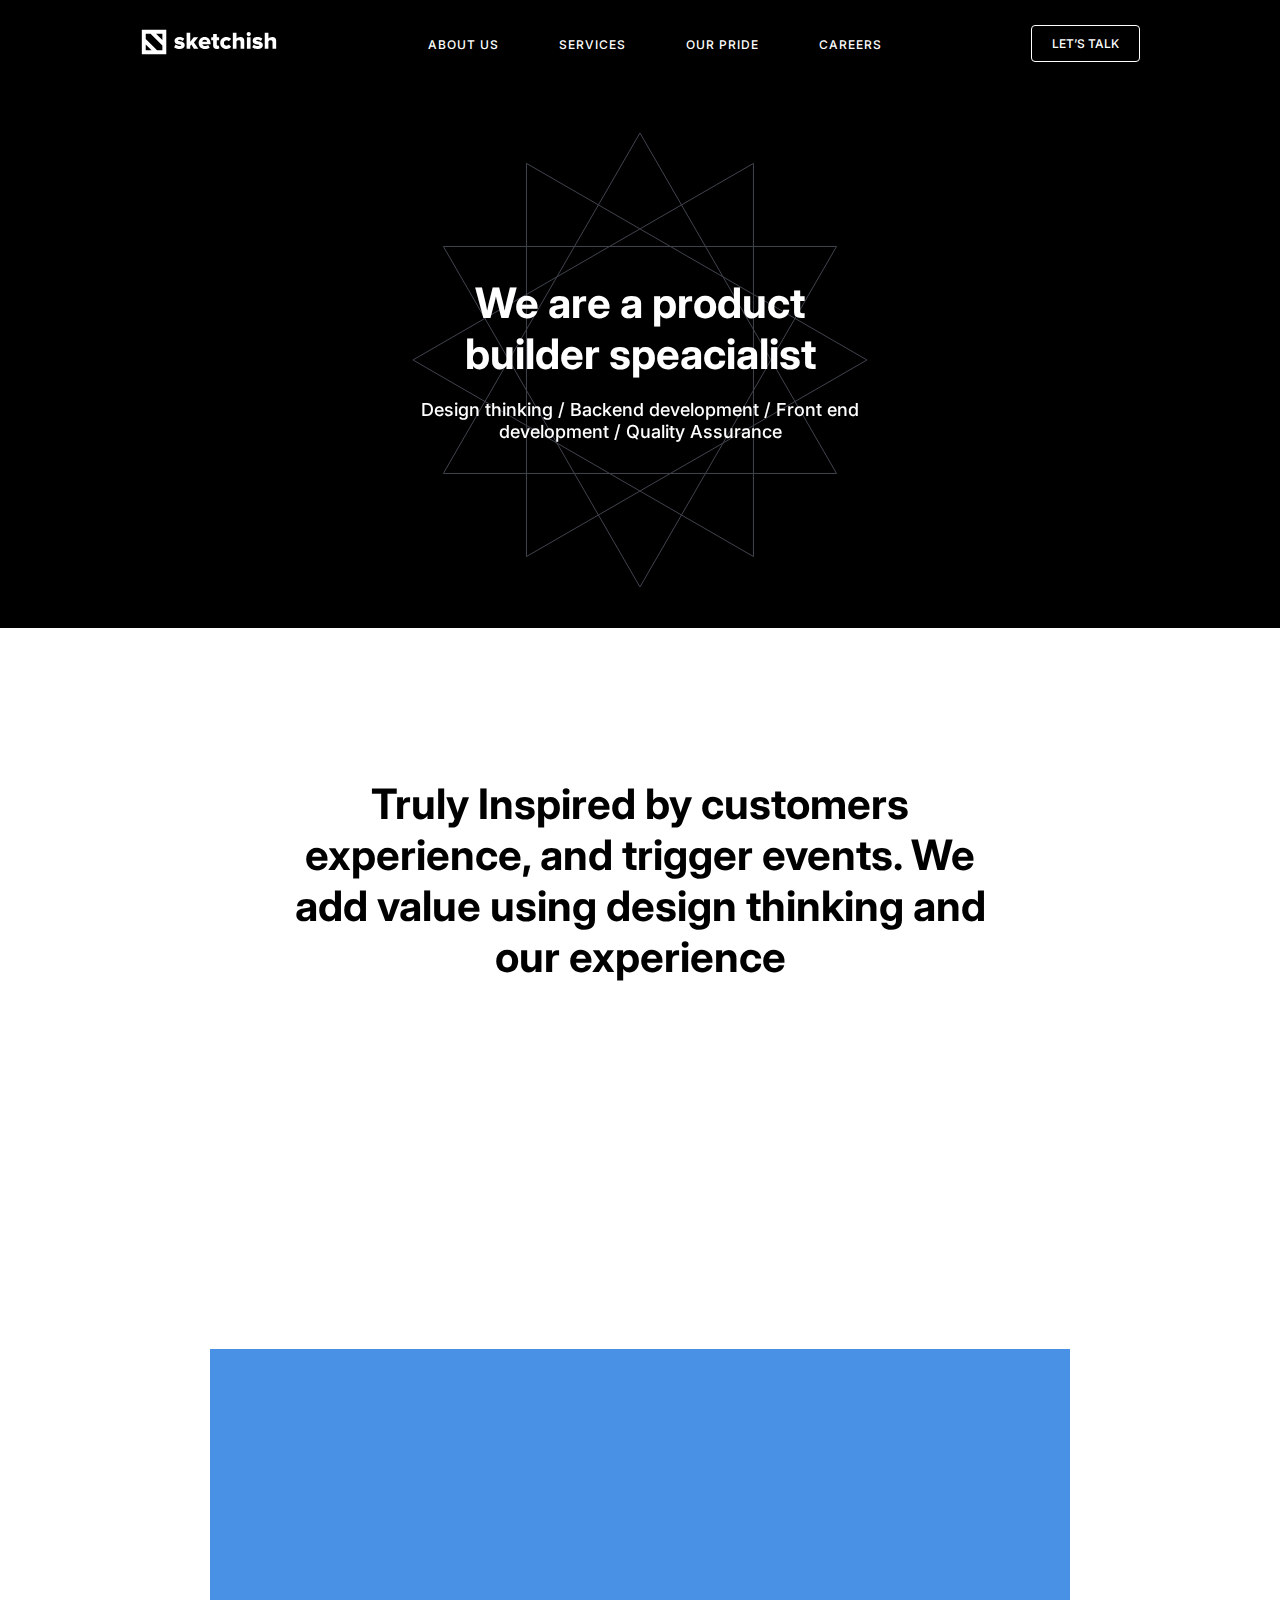
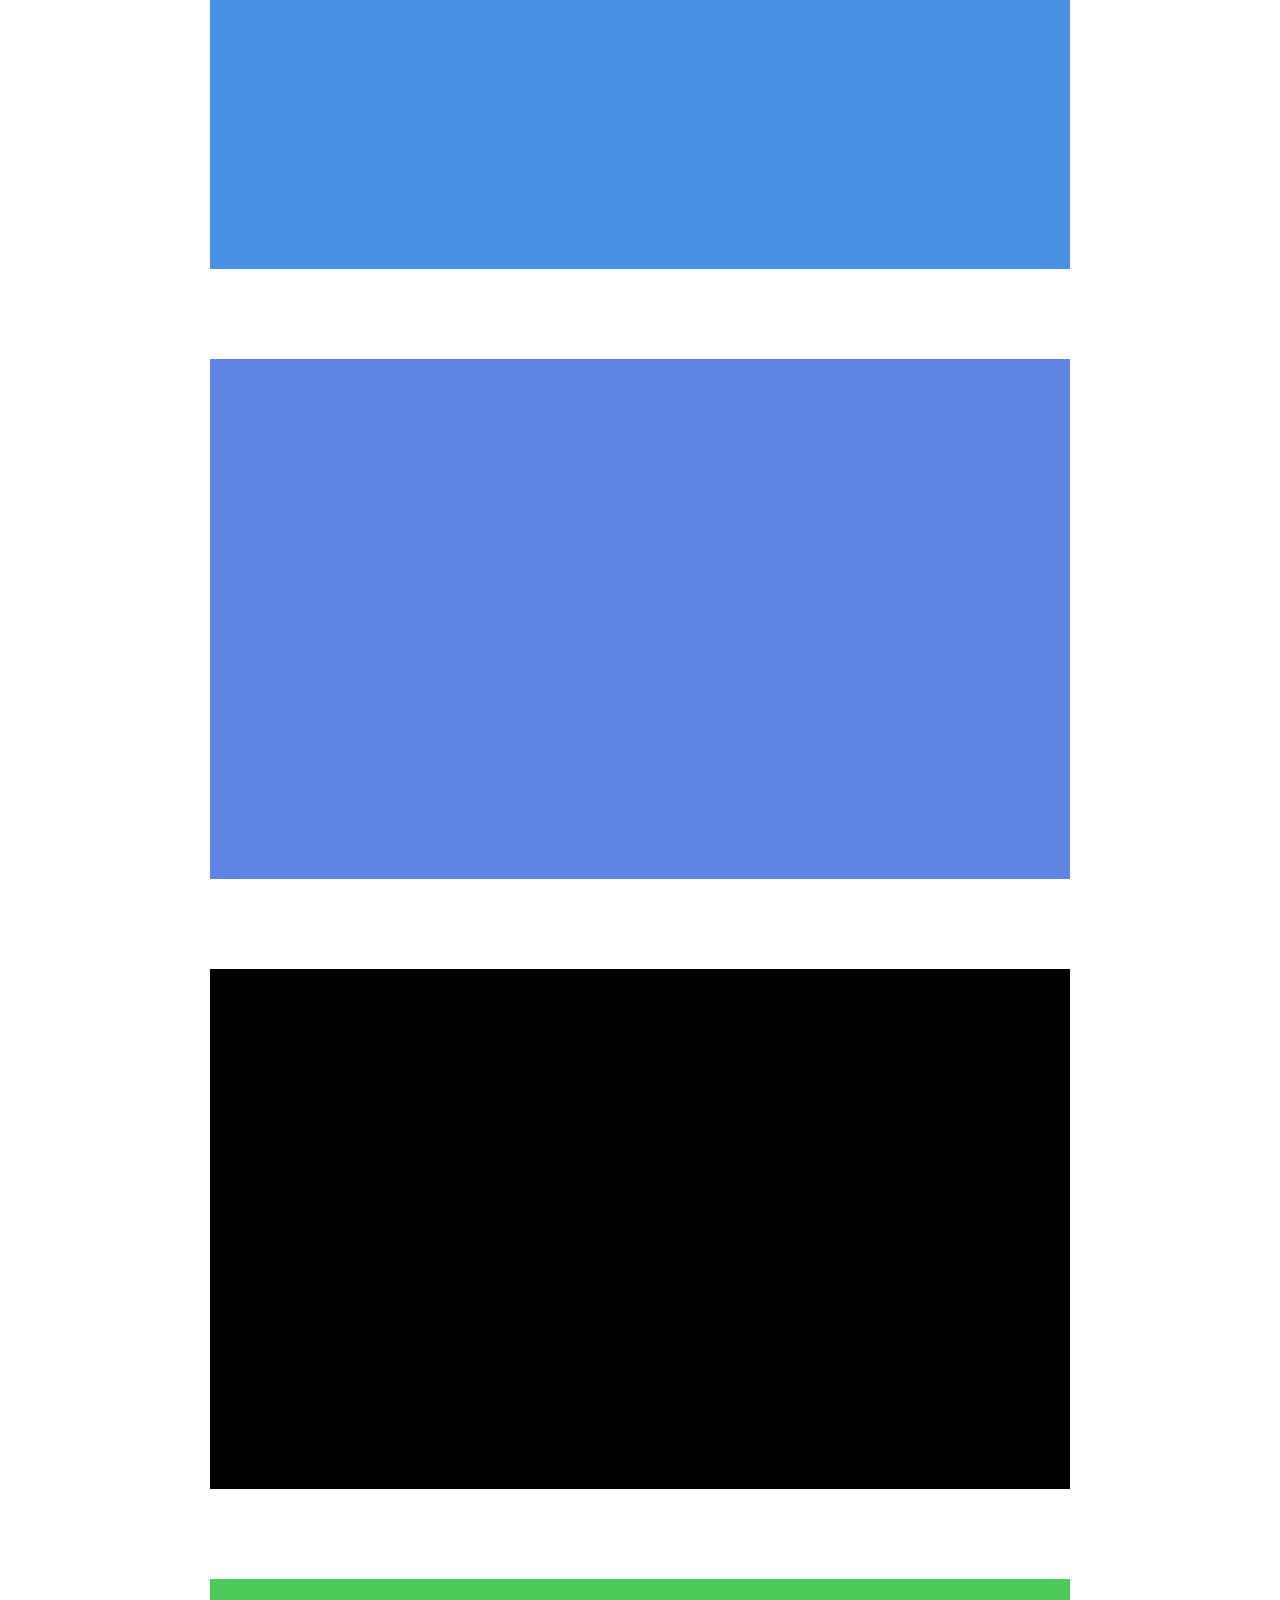
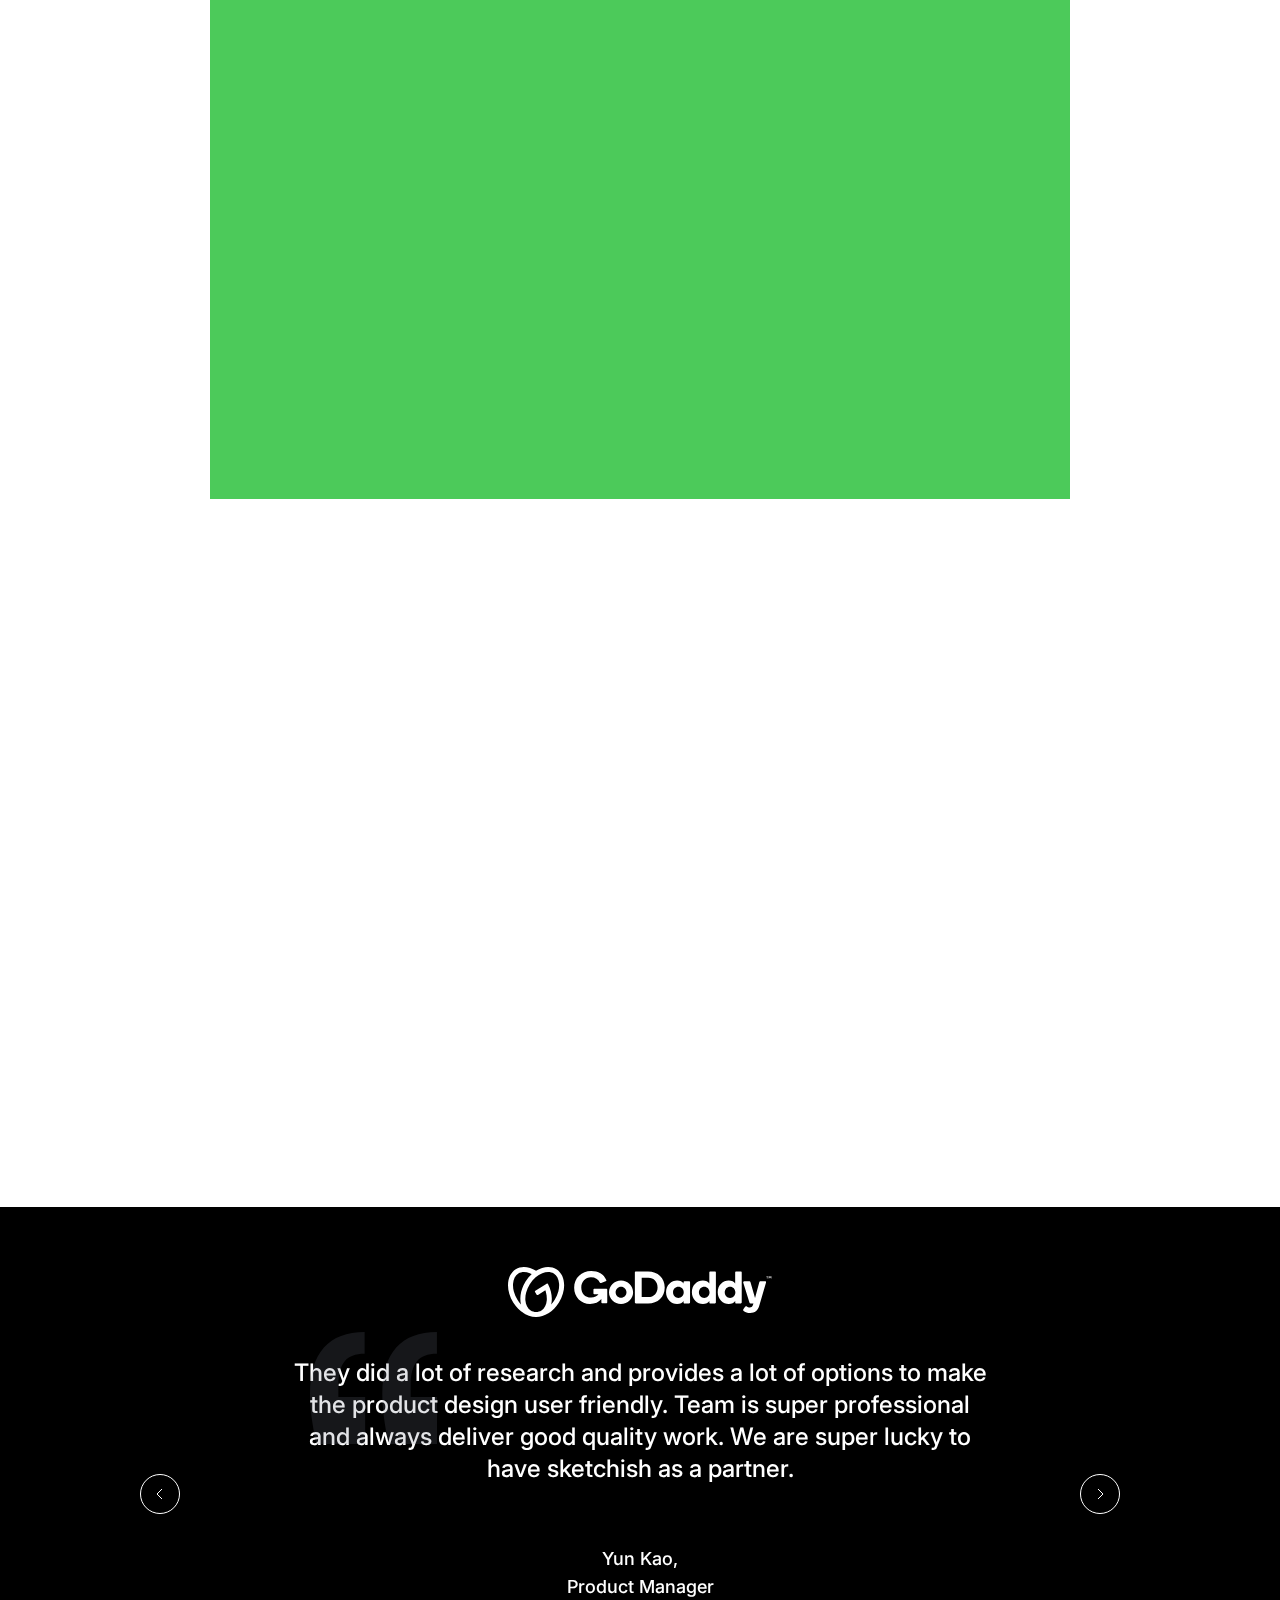
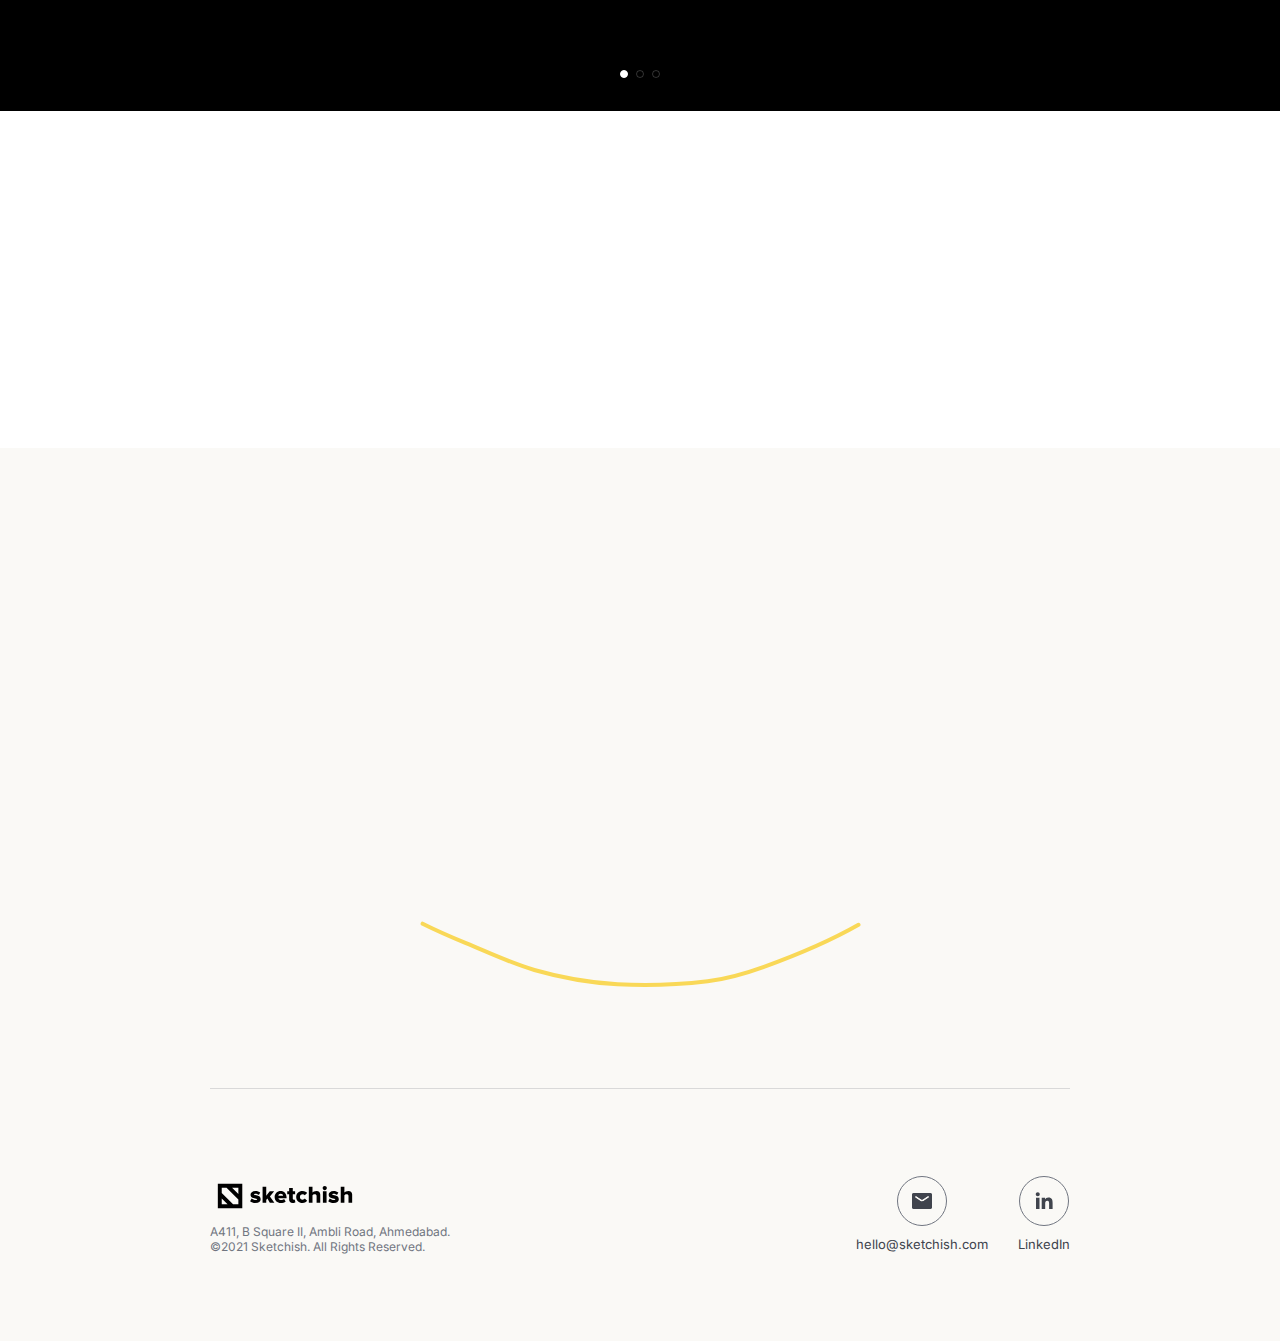
==== index.html @ ce6176f2 "fix" ====
<!DOCTYPE html>
<html lang="en">

<head>
  <meta charset="UTF-8">
  <meta name="viewport" content="width=device-width, initial-scale=1.0">
  <meta http-equiv="X-UA-Compatible" content="ie=edge">
  <title>sketchish</title>
  <link rel="stylesheet" href="css/style.min.css">
  <link rel="stylesheet" href="./css/normalize.css">
  <link rel="preconnect" href="https://fonts.gstatic.com">
  <link href="https://fonts.googleapis.com/css2?family=Inter:wght@400;500;700&display=swap" rel="stylesheet">
  <link rel="stylesheet" href="https://unpkg.com/swiper/swiper-bundle.min.css" />
  <link href="https://unpkg.com/aos@2.3.1/dist/aos.css" rel="stylesheet">
  <!-- Global site tag (gtag.js) - Google Analytics -->
  <script async src="https://www.googletagmanager.com/gtag/js?id=G-Q2ETCF9HVJ"></script>
  <script>
  window.dataLayer = window.dataLayer || [];
  function gtag(){dataLayer.push(arguments);}
  gtag('js', new Date());

  gtag('config', 'G-Q2ETCF9HVJ');
  </script>
</head>

<body class="body__main">
  <header>
    <!-------------------------------------------  Navbar ------------------------------------------->
    <nav >
      <div class="container">
        <div class="navbar">
          <div class="logo"> <a href="./index.html"> <img src="./img/LOGO.svg" alt="logo"> </a> </div>
          <div class="menu">
            <ul class="menu__list">
              <li class="menu__list-item"><a href="./about.html">About us</a></li>
              <li class="menu__list-item"><a href="./services.html">services</a></li>
              <li class="menu__list-item"><a href="./pride.html">our pride</a></li>
              <li class="menu__list-item"><a href="./careers.html">careers</a></li>
            </ul>
          </div>
          <a href="./contacts.html" class="nav__btn">let’s talk</a>
        <div class="burger">
          <span></span>
        </div>
      </div>
      </div>
    </nav>
    <!------------------------------------------- Navbar End ---------------------------------------->

    <div class="header">
      <h1 class="title" data-aos="fade-up" data-aos-duration="700">We are a product builder speacialist</h1>
      <h2 class="subtitle" data-aos="fade-up" data-aos-duration="1000">Design thinking / Backend development / Front end development / Quality Assurance</h2>
    </div>
  </header>

  <main>
    <section class="section__text">
      <div class="container">
        <div class="section__text-item">
          <h3 class="text__title" data-aos="zoom-out-up" data-aos-duration="500">Truly Inspired by customers experience, and trigger events.
            We add value using design thinking and our experience</h3>
        </div>
      </div>
    </section>

    <section class="section__projects">
      <div class="container__small">
        <h3 class="section__title project__title" data-aos="zoom-out-up">We deliver <span>Projects</span> Products </h3>
        <div class="projects">
          <div class="project__item project__item-1">
            <div class="project__subtitle" data-aos="fade-up" data-aos-duration="500">Accord</div>
            <div class="project__text" data-aos="fade-up" data-aos-duration="700">Customer collaborative platform that helps sales people to increase win-rates and deals.</div>
            <div class="project__img" data-aos="fade-up" data-aos-duration="1500"><img src="./img/proj1.png" alt="proj"></div>
          </div>

          <div class="project__item project__item-2">
            <div class="project__subtitle" data-aos="fade-up" data-aos-duration="500">Automate.io</div>
            <div class="project__text" data-aos="fade-up" data-aos-duration="700">Integrate your cloud applications. Automate marketing, sales and business processes.</div>
            <div class="project__img" data-aos="fade-up" data-aos-duration="1500"><img src="./img/proj2.png" alt="proj"></div>
          </div>

          <div class="project__item project__item-3">
            <div class="project__subtitle" data-aos="fade-up" data-aos-duration="500">Arrow</div>
            <div class="project__text" data-aos="fade-up" data-aos-duration="700">Customer collaborative platform that helps sales people to increase win-rates and deals.</div>
            <div class="project__img" data-aos="fade-up" data-aos-duration="1500"><img src="./img/proj3.png" alt="proj"></div>
          </div>

          <div class="project__item project__item-4">
            <div class="project__subtitle" data-aos="fade-up" data-aos-duration="500">GoDaddy Spark</div>
            <div class="project__text" data-aos="fade-up" data-aos-duration="700">Spark was designed to help SMB’s to generate the leads, manange inventory, and buyer-seller connect.</div>
            <div class="project__img" data-aos="fade-up" data-aos-duration="1500"><img src="./img/proj4.png" alt="proj"></div>
          </div>
        </div>
      </div>
    </section>

    <section class="section__technologies">
      <div class="container__small">
        <h3 class="section__title technologies__title"  data-aos="fade-up" data-aos-duration="700">Technologies </h3>

        <div class="technologies__tabs">
          <div class="technologies__tabs-header"  data-aos="fade-up" data-aos-duration="1000">
            <div class="tab__head-item active">Cloud</div>
            <div class="tab__head-item">databases</div>
            <div class="tab__head-item">backend</div>
            <div class="tab__head-item">Frontend</div>
            <div class="tab__head-item">design</div>
          </div>
          <div class="technologies__tabs-content"  data-aos="fade-up" data-aos-duration="1200">
            <div class="tab__content-item tab1">
              <div class="tab__img tooltip" id="cloud1">
                <img src="./img/tab1.svg" alt="tab">
                <span class="tooltiptext">Google Cloud Platform</span>
              </div>
              <div class="tab__img tooltip" id="cloud2">
                <img src="./img/tab2.svg" alt="tab">
                <span class="tooltiptext">AWS</span>
              </div>
              <div class="tab__img tooltip" id="cloud3"><img src="./img/tab3.svg" alt="tab">
                <span class="tooltiptext">Azure</span></div>
              <div class="tab__img tooltip" id="cloud4"><img src="./img/tab4.svg" alt="tab">
              <span class="tooltiptext">Digital Ocean</span></div>
              <div class="tab__img tooltip" id="cloud5"><img src="./img/tab5.svg" alt="tab">
              <span class="tooltiptext">Docker</span></div>
            </div>

            <div class="tab__content-item tab2">
              <div class="tab__img tooltip" id="db1"><img src="./img/db1.svg" alt="tab">
              <span class="tooltiptext">MySQL</span></div>
              <div class="tab__img tooltip" id="db2"><img src="./img/db2.svg" alt="tab">
              <span class="tooltiptext">SQL Server</span></div>
              <div class="tab__img tooltip" id="db3"><img src="./img/db3.svg" alt="tab">
              <span class="tooltiptext">PostgreSQL</span></div>
              <div class="tab__img tooltip" id="db4"><img src="./img/db4.svg" alt="tab">
              <span class="tooltiptext">Oracle</span></div>
              <div class="tab__img tooltip" id="db5"><img src="./img/db5.svg" alt="tab">
              <span class="tooltiptext">Google Firebase</span></div>
              <div class="tab__img tooltip" id="db6"><img src="./img/db6.svg" alt="tab">
              <span class="tooltiptext">MongoDB</span></div>
              <div class="tab__img tooltip" id="db7"><img src="./img/db7.svg" alt="tab">
              <span class="tooltiptext">Redis</span></div>
              <div class="tab__img tooltip" id="db8"><img src="./img/db8.svg" alt="tab">
              <span class="tooltiptext">ElasticSearch</span></div>
              <div class="tab__img tooltip" id="db9"><img src="./img/db9.svg" alt="tab">
              <span class="tooltiptext">Cassandra</span></div>
              <div class="tab__img tooltip" id="db10"><img src="./img/db10.svg" alt="tab">
              <span class="tooltiptext">Couchbase</span></div>
            </div>

            <div class="tab__content-item tab3">
              <div class="tab__img tooltip"><img src="./img/back1.svg" alt="tab">
              <span class="tooltiptext">NodeJS</span></div>
              <div class="tab__img tooltip"><img src="./img/back2.svg" alt="tab">
              <span class="tooltiptext">.NetCore</span></div>
              <div class="tab__img tooltip"><img src="./img/back3.svg" alt="tab">
              <span class="tooltiptext">Python</span></div>
              <div class="tab__img tooltip"><img src="./img/back4.svg" alt="tab">
              <span class="tooltiptext">Java</span></div>
              <div class="tab__img tooltip"><img src="./img/back5.svg" alt="tab">
              <span class="tooltiptext">Microsoft.NET</span></div>
              <div class="tab__img tooltip"><img src="./img/back6.svg" alt="tab">
              <span class="tooltiptext">PHP</span></div>
            </div>

            <div class="tab__content-item tab4">
              <div class="tab__img tooltip"><img src="./img/front1.svg" alt="tab">
              <span class="tooltiptext">AngularJS</span></div>
              <div class="tab__img tooltip"><img src="./img/front2.svg" alt="tab">
              <span class="tooltiptext">ReactJS</span></div>
              <div class="tab__img tooltip"><img src="./img/front3.svg" alt="tab">
              <span class="tooltiptext">React Native</span></div>
              <div class="tab__img tooltip"><img src="./img/front4.svg" alt="tab">
              <span class="tooltiptext">Type Script</span></div>
              <div class="tab__img tooltip"><img src="./img/front5.svg" alt="tab">
              <span class="tooltiptext">Java Script</span></div>
              <div class="tab__img tooltip"><img src="./img/front6.svg" alt="tab">
              <span class="tooltiptext">Swift</span></div>
              <div class="tab__img tooltip"><img src="./img/front7.svg" alt="tab">
              <span class="tooltiptext">Kotlin</span></div>
            </div>

            <div class="tab__content-item">
              <div class="tab__img tooltip"><img src="./img/design1.svg" alt="tab">
              <span class="tooltiptext">Figma</span></div>
              <div class="tab__img tooltip"><img src="./img/design2.svg" alt="tab">
              <span class="tooltiptext">Adobe Creative Cloud</span></div>
              <div class="tab__img tooltip"><img src="./img/design3.svg" alt="tab">
              <span class="tooltiptext">Sketch</span></div>
              <div class="tab__img tooltip"><img src="./img/design4.svg" alt="tab">
              <span class="tooltiptext">Balsamiq</span></div>
              <div class="tab__img tooltip"><img src="./img/design5.svg" alt="tab">
              <span class="tooltiptext">Miro</span></div>
            </div>
          </div>
        </div>
      </div>
    </section>

    <section class="section__reviews">
      <div class="container">
        <!-- Slider main container -->
        <div class="review__container swiper-container">
          <img class="slider__arrow prev__arrow" src="./img/prev__arrow.svg" alt="arrow">
          <img class="slider__arrow next__arrow" src="./img/next__arrow.svg" alt="arrow">
          <!-- Additional required wrapper -->
          <div class="review__wrapper swiper-wrapper">
            <!-- Slides -->
            <div class="review__slide swiper-slide">
              <div class="review__logo"><img src="./img/rev3.svg" alt="logo"></div>
              <div class="review__text">They did a lot of research and provides a lot of options to make the product design user friendly. Team is super professional and always deliver good quality work. We are super lucky to have sketchish as a partner.</div>
              <div class="review__author">Yun Kao, <br>
                Product Manager</div>
            </div>
            <div class="review__slide swiper-slide">
              <div class="review__logo"><img src="./img/rev.svg" alt="logo"></div>
              <div class="review__text">If you're looking for an incredibly talented team who happens to be thoughtful, responsive, and an all-around nice guys, then you've found one."</div>
              <div class="review__author">Ryan King, <br>
                Found & CRO</div>
            </div>

            <div class="review__slide swiper-slide">
              <div class="review__logo"><img src="./img/review__logo.svg" alt="logo"></div>
              <div class="review__text">This is an elite and talented group of people that have the rare combination of engineering and design skills. They really try to understand the end user solution and are great collaborative partners.</div>
              <div class="review__author">Logan Murphy, <br>

Co-Founder / COO</div>
            </div>

          </div>
          <!-- If we need pagination -->
          <div class="swiper-pagination"></div>

        </div>
      </div>
    </section>


    <section class="section__brands">
      <div class="container__small">
        <div class="brands">
          <div class="brands__item" data-aos="zoom-in" data-aos-duration="100"><img src="./img/brands1.svg" alt="img"></div>
          <div class="brands__item" data-aos="zoom-in" data-aos-duration="200"><img src="./img/brands2.svg" alt="img"></div>
          <div class="brands__item" data-aos="zoom-in" data-aos-duration="300"><img src="./img/brands3.svg" alt="img"></div>
          <div class="brands__item" data-aos="zoom-in" data-aos-duration="400"><img src="./img/brands4.svg" alt="img"></div>
          <div class="brands__item" data-aos="zoom-in" data-aos-duration="500"><img src="./img/brands5.svg" alt="img"></div>
          <div class="brands__item" data-aos="zoom-in" data-aos-duration="600"><img src="./img/brands6.svg" alt="img"></div>
          <div class="brands__item" data-aos="zoom-in" data-aos-duration="700"><img src="./img/brands7.svg" alt="img"></div>
          <div class="brands__item" data-aos="zoom-in" data-aos-duration="800"><img src="./img/brands8.svg" alt="img"></div>
        </div>
        
      </div>
    </section>


    <section class="section__info">
      <div class="container__small">
        <h3 class="section__title " data-aos="fade-up" data-aos-duration="500">We do work with early stage startups and market leading businesses to build the product, to stay relevant and to improve their product. </h3>
        <div class="info__text" data-aos="fade-up" data-aos-duration="1000">Talk to us and discover how we can help you to overcome your
          product design and development challenges.</div>
        <div class="info__img"><img src="./img/info__line.svg" alt="line"></div>
      </div>
    </section>
  </main>



  <footer>
    <div class="container__small">
      <div class="footer">
        <div class="footer__item">
          <a href="./index.html" class="footer__logo"><img src="./img/footer__logo.svg" alt="logo"></a>
          <div class="footer__text">A411, B Square II, Ambli Road, Ahmedabad.
            ©2021 Sketchish. All Rights Reserved.</div>
        </div>

        <div class="footer__item">
          <div class="footer__social">
            <a href="mailto:hello@sketchish.com" target="_blank" class="footer__social-item">
              <img src="./img/social1.svg" alt="social">
              hello@sketchish.com
            </a>
            <a href="https://www.linkedin.com/company/sketchish/" class="footer__social-item" target="_blank">
              <img src="./img/social2.svg" alt="social">
              LinkedIn
            </a>
          </div>
        </div>
      </div>
    </div>
  </footer>






   




  <script src="https://unpkg.com/swiper/swiper-bundle.min.js"></script>
  <script src="https://unpkg.com/aos@2.3.1/dist/aos.js"></script>
  <script src="./js/scripts.min.js"></script>
</body>
</html>
---- css/style.min.css ----
.fixed__nav{background:black;position:fixed;left:0;right:0;z-index:111}nav{overflow:hidden !important}nav .navbar{display:flex;width:100%;justify-content:space-between;padding:25px 0;align-items:center;overflow:hidden !important}nav .navbar .menu{display:block}nav .navbar .logo{z-index:1}nav .navbar .menu__list{display:flex;z-index:1}nav .navbar .menu__list-item{position:relative}nav .navbar .menu__list-item:hover a{transition:cubic-bezier(0.785, 0.135, 0.15, 0.86) 0.3s all;color:#F9D857}nav .navbar .menu__list-item:hover::after{opacity:1;width:50px;transition:cubic-bezier(0.785, 0.135, 0.15, 0.86) 0.3s all;background:#F9D857}nav .navbar .menu__list-item::after{position:absolute;content:'';bottom:-7px;left:25px;right:0;height:1px;background:white;width:0px}nav .navbar .menu__list-item a{font-style:normal;font-weight:500;font-size:12px;line-height:15px;text-align:center;letter-spacing:1px;text-transform:uppercase;color:#FFFFFF;margin:0px 30px}nav .navbar .menu__list-item:last-child{margin-right:0}nav .navbar .nav__btn{font-style:normal;font-weight:500;font-size:12px;line-height:15px;text-transform:uppercase;padding:10px 20px;color:#FFFFFF;border:0.5px solid #FFFFFF;box-sizing:border-box;border-radius:4px}nav .navbar .nav__btn:hover{background-color:#FFFFFF;transition:cubic-bezier(0.785, 0.135, 0.15, 0.86) 0.3s all;color:black;cursor:pointer}.burger{display:none;cursor:pointer}.menu__list.active{position:fixed;display:flex;flex-direction:column;left:0;right:0;bottom:0;top:0;background:black;z-index:1011;margin:0;padding:0;justify-content:center;align-items:center}@media screen and (max-width: 992px){.burger{display:block;position:relative;height:20px;width:30px;z-index:10222;cursor:pointer}.burger.active-burger:before{background:white;transform:rotate(45deg);transition:cubic-bezier(0.785, 0.135, 0.15, 0.86) 0.3s all;top:8px}.burger.active-burger:after{background:white;transform:rotate(-45deg);bottom:10px;transition:cubic-bezier(0.785, 0.135, 0.15, 0.86) 0.3s all}.burger.active-burger span{transform:scale(0)}.burger:before,.burger:after{content:'';position:absolute;height:2px;width:100%;background:white;transition:cubic-bezier(0.785, 0.135, 0.15, 0.86) 0.3s all}.burger:before{top:0}.burger::after{bottom:0}.burger span{position:absolute;top:9px;right:0;width:100%;background:white;height:2px;transform:scale(1);transition:cubic-bezier(0.785, 0.135, 0.15, 0.86) 0.3s all}.menu__list{position:absolute;top:-100%}.menu__list-item{margin-right:0;margin:25px 0}.menu__list-item a{font-size:32px !important;color:black}}.app .wrapp{max-width:500px;width:100%;margin:0 auto;margin-top:150px}.select{width:100%;position:relative;z-index:10}.select__backdrop{position:fixed;left:0;top:0;right:0;bottom:0;background:transparent;z-index:-1;display:none}.select.open .select__dropdown{display:block}.select.open .select__input{border-bottom:none}.select.open .select__backdrop{display:block}.select__input{border:1px solid #ccc;height:34px;border-radius:5px;display:flex;align-items:center;padding:0 15px;cursor:pointer;display:flex;justify-content:space-between;font-style:normal;font-weight:normal;font-size:12px;line-height:15px;display:flex;align-items:center;margin-bottom:20px;color:#707580}.select__input .select__arrow{pointer-events:none;width:7px}.select__input .select__arrow.open{transform:rotate(180deg)}.select__input span{pointer-events:none}.select__dropdown{display:none;position:absolute;border:1px solid #ccc;border-radius:5px;top:34px;left:0;right:0;max-height:200px;overflow-y:auto;box-shadow:2px 3px 5px rgba(0,0,0,0.3)}.select__dropdown .select__list{z-index:1111 !important}.select__dropdown .select__list .select__item{z-index:1111 !important;padding:10px;border-bottom:1px solid #ccc;font-style:normal;font-weight:normal;font-size:12px;line-height:15px;display:flex;align-items:center;color:#707580;background:white;cursor:pointer}.select__dropdown .select__list .select__item.selected{background-color:#F9D857;color:black}.select__dropdown .select__list .select__item:hover{background-color:#eee;transition:.15 background-color ease-in}.pride__body .pride__project-item--3{margin-top:150px !important}.pride__body .project__item-5{background:#EE5C48}.pride__body .project__item-6{background:#FD9131;margin-top:125px !important}@media screen and (max-width: 768px){.pride__body .project__item-6{margin-top:40px !important}}.pride__body .project__item-7{background:#0CA4AE}.pride__body .project__item-8{background:#09B1D8}.pride__body .project__item-9{background:#2881E4;margin-top:125px !important}@media screen and (max-width: 768px){.pride__body .project__item-9{margin-top:40px !important}}.pride__body .project__item-10{background:#28BEAA}.pride__body .project__item-11{background:#28214D}.pride__body .project__item-12{background:#394F70;margin-top:125px !important}@media screen and (max-width: 768px){.pride__body .project__item-12{margin-top:40px !important}}.careers__body .careers__header{background:url("../img/careers__bg.svg") center no-repeat}@media screen and (max-width: 500px){.careers__body .careers__header{background-size:90%}}.careers__body .careers__header .careers__title{max-width:510px}.careers__body .section__careers{padding-bottom:65px}.careers__body .section__careers .careers__title{padding:75px 0}.careers__body .section__careers .careers{display:flex;justify-content:space-between}@media screen and (max-width: 992px){.careers__body .section__careers .careers{flex-direction:column;justify-content:start}}.careers__body .section__careers .careers__item{max-width:400px}@media screen and (max-width: 992px){.careers__body .section__careers .careers__item{max-width:100%}}.careers__body .section__careers .careers__item .carrers__block{margin-bottom:45px}.careers__body .section__careers .careers__item .carrers__block .careers__subtitle{font-style:normal;font-weight:bold;font-size:22px;line-height:27px;color:#000000}.careers__body .section__careers .careers__item .carrers__block .careers__text{font-style:normal;font-weight:500;font-size:16px;line-height:24px;margin-top:10px;color:#40444D}.careers__body .section__careers .careers__info{font-style:normal;font-weight:bold;font-size:16px;line-height:24px;color:#000000;margin-top:16px}.careers__body .section__careers .careers__btn{font-style:normal;font-weight:bold;font-size:12px;line-height:15px;text-transform:uppercase;color:#000000;padding:10px 20px;background:#F9D857;border-radius:4px;margin:0 auto;margin-top:60px;display:flex;width:128px}.careers__body .section__careers .careers__btn:hover{background-color:#ffcc00;transition:cubic-bezier(0.785, 0.135, 0.15, 0.86) 0.3s all;color:black;cursor:pointer}.careers__body .careers__footer{border:none}.services__body .services__header{background:url("../img/careers__bg.svg") center no-repeat}@media screen and (max-width: 500px){.services__body .services__header{background-size:90%}}.services__body .section__text .section__text-item{display:flex;flex-direction:column}@media screen and (max-width: 768px){.services__body .section__text .section__text-item{max-width:100%;font-size:36px;line-height:40px}}.services__body .section__text .section__text-item .text__subtitle{font-style:normal;font-weight:500;font-size:16px;line-height:24px;text-align:center;margin-top:30px;color:#40444D;max-width:680px}.services__body .section__journey{background:#F7F8FA;padding-bottom:65px}.services__body .section__journey .journey__title{padding:75px 0;text-align:center;font-style:normal;font-weight:bold;font-size:42px;line-height:51px;color:#000000}@media screen and (max-width: 768px){.services__body .section__journey .journey__title{max-width:100%;font-size:36px;line-height:40px}}.services__body .section__journey .journey{display:flex;justify-content:space-between}@media screen and (max-width: 992px){.services__body .section__journey .journey{flex-direction:column;justify-content:flex-start}}.services__body .section__journey .journey__item{max-width:400px}@media screen and (max-width: 992px){.services__body .section__journey .journey__item{max-width:100%;margin-bottom:25px}}.services__body .section__journey .journey__item-title{font-style:normal;font-weight:bold;font-size:22px;line-height:27px;color:#000000}.services__body .section__journey .journey__item-text{font-style:normal;font-weight:500;font-size:16px;line-height:24px;margin-top:10px;color:#40444D}.services__body .section__journey .journey__info{margin:0 auto;margin-top:100px;font-style:normal;font-weight:bold;font-size:22px;line-height:24px;text-align:center;max-width:480px;color:#000000}.services__body .section__journey .journey__btn{font-style:normal;font-weight:bold;font-size:12px;line-height:15px;text-transform:uppercase;color:#000000;background:#F9D857;border-radius:4px;width:107px;display:flex;justify-content:center;align-items:center;height:35px;margin:0 auto;margin-top:20px}.services__body .section__journey .journey__btn:hover{background-color:#ffcc00;transition:cubic-bezier(0.785, 0.135, 0.15, 0.86) 0.3s all;color:black;cursor:pointer}.services__body .what__we-do{padding-bottom:100px;background:white}.about__body header{padding-bottom:0;max-height:600px}.about__body .about__header{background:url("../img/about__bg.svg") 300px 0px no-repeat;max-width:800px;padding-bottom:0;overflow:hidden}@media screen and (max-width: 500px){.about__body .about__header{background-size:65%;background-position:100px}}.about__body .about__header .about__title{max-width:100%;z-index:1}.about__body .about__header .about__img{margin-top:50px;z-index:0}@media screen and (max-width: 922px){.about__body .about__header .about__img{max-width:100%;width:100%;height:auto}}.about__body .section__about{padding:130px 0}.about__body .section__about .about{display:flex;flex-direction:column;align-items:center}.about__body .section__about .about .section__title{padding:30px 0 20px 0}.about__body .section__about .about .about__text{font-style:normal;font-weight:500;font-size:16px;line-height:24px;text-align:center;color:#40444D;max-width:680px}.about__body .section__mission{background:#F7F8FA;padding:100px 0}.about__body .section__mission .misson__text{font-style:normal;font-weight:500;font-size:16px;line-height:24px;text-align:center;color:#40444D;max-width:680px;margin:0 auto;margin-top:20px}.about__body .section__team{padding-top:60px}.about__body .section__team .team{display:flex;justify-content:space-between}@media screen and (max-width: 880px){.about__body .section__team .team{flex-direction:column-reverse}}.about__body .section__team .team__item{margin-top:50px}@media screen and (max-width: 880px){.about__body .section__team .team__item{width:100%}}@media screen and (max-width: 880px){.about__body .section__team .team__item img{max-width:100%;width:100%;height:auto}}.about__body .section__team .team__item .team__title{font-style:normal;font-weight:bold;font-size:22px;line-height:27px;color:#000000;margin-top:60px}@media screen and (max-width: 880px){.about__body .section__team .team__item .team__title{margin-top:0}}.about__body .section__team .team__item .team__text{font-style:normal;font-weight:500;font-size:16px;line-height:24px;padding-top:20px;color:#40444D;max-width:380px}@media screen and (max-width: 880px){.about__body .section__team .team__item .team__text{max-width:100%}}.about__body .section__team .team__item .team__btn{font-style:normal;font-weight:500;font-size:12px;line-height:15px;text-transform:uppercase;color:#000000;margin-top:40px;border:0.5px solid #000000;box-sizing:border-box;border-radius:4px;display:flex;justify-content:center;align-items:center;width:155px;height:35px}.about__body .section__team .team__item .team__btn:hover{background-color:black;transition:cubic-bezier(0.785, 0.135, 0.15, 0.86) 0.3s all;color:white;cursor:pointer}.contacts__body .contacts__header .contacts__title{max-width:310px}.contacts__body .section__contacts{padding-bottom:88px}.contacts__body .section__contacts .section__title{padding:75px 0}.contacts__body .section__contacts .contacts{display:flex;justify-content:space-between}@media screen and (max-width: 850px){.contacts__body .section__contacts .contacts{flex-direction:column}}.contacts__body .section__contacts .contacts__item{display:flex;flex-direction:column;max-width:400px;width:100%}@media screen and (max-width: 850px){.contacts__body .section__contacts .contacts__item{max-width:100%}}.contacts__body .section__contacts .contacts__item .contacts__text{font-style:normal;font-weight:500;font-size:16px;line-height:24px;color:#40444D}.contacts__body .section__contacts .contacts__item .contacts__subtext{font-style:normal;font-weight:bold;font-size:22px;line-height:27px;margin-top:33px;color:#000000}.contacts__body .section__contacts .contacts__item .contacts__list{margin:0;padding:0;margin-top:10px}.contacts__body .section__contacts .contacts__item .contacts__list-item{font-style:normal;font-weight:500;font-size:16px;line-height:24px;color:#40444D}.contacts__body .section__contacts .contacts__item .contacts__form{display:flex;flex-direction:column;width:100%}@media screen and (max-width: 850px){.contacts__body .section__contacts .contacts__item .contacts__form{margin-top:50px}}.contacts__body .section__contacts .contacts__item .contacts__form .input__field{display:flex;flex-direction:column;width:100%;position:relative}.contacts__body .section__contacts .contacts__item .contacts__form .input__field label{position:absolute;left:10px;top:10px;font-style:normal;font-weight:normal;font-size:12px;line-height:15px;color:#707580;pointer-events:none}.contacts__body .section__contacts .contacts__item .contacts__form .input__field textarea{border:0.5px solid #CED2D9;box-sizing:border-box;border-radius:2px;margin-bottom:20px;padding:10px;resize:none;min-height:120px;outline:none}.contacts__body .section__contacts .contacts__item .contacts__form .input__field textarea:focus{border:0.5px solid #40444D}.contacts__body .section__contacts .contacts__item .contacts__form .input__field textarea:focus ~ .label{left:10px;top:-10px;background:white;z-index:111;padding:0 5px;transition:.3s all ease}.contacts__body .section__contacts .contacts__item .contacts__form .input__field .input-validate:valid+.label{left:10px;top:-10px;background:white;z-index:111;padding:0 5px;transition:.3s all ease;pointer-events:none}.contacts__body .section__contacts .contacts__item .contacts__form .input__field .input-validate:focus{border:0.5px solid #40444D}.contacts__body .section__contacts .contacts__item .contacts__form .input__field .input-validate:focus+.label{left:10px;top:-10px;background:white;z-index:111;padding:0 5px;transition:.3s all ease}.contacts__body .section__contacts .contacts__item .contacts__form .input__field .input{width:100%;display:block;border:0.5px solid #CED2D9;box-sizing:border-box;border-radius:2px;height:34px;margin-bottom:20px;padding:10px;outline:none}.contacts__body .section__contacts .contacts__item .contacts__form .form__btn{background:#F9D857;border-radius:4px;font-style:normal;font-weight:bold;font-size:12px;line-height:15px;text-transform:uppercase;color:#000000;height:35px;border:none;outline:none;cursor:pointer}.contacts__body .section__contacts .contacts__item .contacts__form .form__btn:hover{background-color:#ffcc00;transition:cubic-bezier(0.785, 0.135, 0.15, 0.86) 0.3s all;color:black;cursor:pointer}.label.active{left:10px !important;top:-10px !important;background:white;z-index:111;padding:0 5px;transition:.3s all ease}header{background:black;padding-bottom:25px;overflow:hidden !important}header .header{max-width:620px;width:100%;margin:30px auto 0 auto;display:flex;flex-direction:column;align-items:center;background:url("../img/main__bg.svg") center no-repeat;padding:160px 0;justify-content:center;overflow:hidden}@media screen and (max-width: 500px){header .header{background-size:cover}}header .header .title{font-style:normal;font-weight:bold;font-size:42px;line-height:51px;text-align:center;color:white;max-width:440px;margin:0;padding:0}@media screen and (max-width: 768px){header .header .title{font-size:36px;line-height:40px;padding:0 10px}}header .header .subtitle{margin:0;padding:0;font-style:normal;font-weight:500;font-size:18px;line-height:22px;text-align:center;color:white;max-width:440px;margin-top:20px}@media screen and (max-width: 768px){header .header .subtitle{padding:0 10px}}.section__text{padding:150px 0}.section__text .section__text-item{display:flex;justify-content:center;align-items:center}.section__text .section__text-item .text__title{font-style:normal;font-weight:bold;font-size:42px;line-height:51px;text-align:center;color:black;max-width:720px;width:100%}@media screen and (max-width: 768px){.section__text .section__text-item .text__title{max-width:100%;font-size:36px;line-height:40px}}.section__projects .project__title{padding-top:75px;border-top:1px solid #D9D9D9}.section__projects .projects{display:flex;flex-direction:column}.section__projects .projects .project__item{display:flex;align-items:center;flex-direction:column;margin-top:90px;padding:40px;max-height:520px}@media screen and (max-width: 765px){.section__projects .projects .project__item{padding:25px;margin-top:40px}}.section__projects .projects .project__item .project__subtitle{font-style:normal;font-weight:bold;font-size:42px;line-height:51px;text-align:center;color:#FFFFFF}@media screen and (max-width: 765px){.section__projects .projects .project__item .project__subtitle{font-size:36px;line-height:40px}}.section__projects .projects .project__item .project__text{font-style:normal;font-weight:normal;font-size:16px;line-height:19px;text-align:center;color:white;margin-top:10px;max-width:400px}.section__projects .projects .project__item .project__img{margin-top:40px}@media screen and (max-width: 768px){.section__projects .projects .project__item .project__img img{max-width:100%;width:100%;height:auto}}.section__projects .projects .project__item.project__item-1{background:#4991E5}.section__projects .projects .project__item.project__item-2{background:#5F84E1}.section__projects .projects .project__item.project__item-3{background:#000000}.section__projects .projects .project__item.project__item-4{background:#4CCA5A}.section__technologies{margin-top:150px;padding-bottom:135px}.section__technologies .technologies__title{padding-top:50px;border-top:1px solid #D9D9D9}.section__technologies .technologies__tabs-header{display:flex;justify-content:space-around;margin-top:40px}@media screen and (max-width: 768px){.section__technologies .technologies__tabs-header{flex-wrap:wrap}}.section__technologies .technologies__tabs-header .tab__head-item{width:120px;height:36px;margin-top:20px;display:flex;justify-content:center;align-items:center;font-style:normal;font-weight:bold;font-size:13px;line-height:16px;text-align:center;text-transform:uppercase;color:#000000;border:1px solid #F2F3F5;box-sizing:border-box;border-radius:100px;cursor:pointer;transition:all 0.3s ease}.section__technologies .technologies__tabs-header .tab__head-item.active{background:#F9D857}.section__technologies .technologies__tabs-content{min-height:200px}.section__technologies .technologies__tabs-content .tab__content-item{display:flex;-webkit-animation:fade 1s ease;animation:fade 1s ease;margin-top:25px;flex:1 1 20%;flex-wrap:wrap}.section__technologies .technologies__tabs-content .tab__content-item .tab__img{margin-top:25px;cursor:pointer}.section__technologies .technologies__tabs-content .tab__content-item .tab__img img{pointer-events:none}@media screen and (max-width: 768px){.section__technologies .technologies__tabs-content .tab__content-item .tab__img{margin:25px 15px 0 15px}}@media screen and (max-width: 768px){.section__technologies .technologies__tabs-content .tab__content-item{justify-content:center}}.section__reviews{padding:60px 0 30px 0;background:black;overflow:hidden !important}.section__reviews .review__container{position:relative;padding-bottom:50px}.section__reviews .review__container .slider__arrow{position:absolute;z-index:111;outline:none;cursor:pointer}@media screen and (max-width: 600px){.section__reviews .review__container .slider__arrow{display:none}}.section__reviews .review__container .slider__arrow.prev__arrow{top:50%;left:20px;transform:translate(-50%)}.section__reviews .review__container .slider__arrow.next__arrow{top:50%;right:0;transform:translate(-50%)}.section__reviews .review__container .swiper-pagination{bottom:0px}.section__reviews .review__container .swiper-pagination .swiper-pagination-bullet{background:none;border:1px solid white}.section__reviews .review__container .swiper-pagination .swiper-pagination-bullet.swiper-pagination-bullet-active{background:white}.section__reviews .review__slide .review__logo{display:flex;justify-content:center}.section__reviews .review__slide .review__text{font-style:normal;font-weight:500;font-size:24px;line-height:32px;text-align:center;color:#FFFFFF;max-width:700px;margin:0 auto;margin-top:40px;position:relative}.section__reviews .review__slide .review__text::after{position:absolute;content:'';width:127px;height:112px;background:url("../img/quote.svg");left:20px;top:-25px}@media screen and (max-width: 992px){.section__reviews .review__slide .review__text{font-size:22px;max-width:500px}}.section__reviews .review__slide .review__author{font-weight:500;font-size:18px;line-height:28px;text-align:center;color:#FFFFFF;width:170px;margin:0 auto;margin-top:60px}.section__brands{padding:75px 0}.section__brands .brands{display:flex;flex-wrap:wrap;justify-content:center;align-items:center}.section__brands .brands__item{margin:25px 25px 0 25px}.section__brands .brands__item:last-child{margin-right:0}.section__info{padding:100px 0;background:#FAF9F6}.section__info .info__text{font-style:normal;font-weight:500;font-size:18px;line-height:22px;text-align:center;max-width:660px;margin:0 auto;margin-top:30px}.section__info .info__img{margin-top:95px;display:flex;justify-content:center}@media screen and (max-width: 500px){.section__info .info__img img{max-width:100%;width:100%;height:auto}}footer{background:#FAF9F6}footer .footer{display:flex;justify-content:space-between;border-top:1px solid #D9D9D9;padding:87px 0}@media screen and (max-width: 550px){footer .footer{flex-direction:column;align-items:center}}footer .footer__item{max-width:250px}@media screen and (max-width: 550px){footer .footer__item{max-width:100%;display:flex;flex-direction:column;align-items:center;margin-bottom:25px}}footer .footer__item .footer__text{font-style:normal;font-weight:normal;font-size:12px;line-height:15px;color:#707580;margin-top:5px}@media screen and (max-width: 550px){footer .footer__item .footer__text{text-align:center;margin:25px 0}}footer .footer__item .footer__social{display:flex}footer .footer__item .footer__social-item{display:flex;flex-direction:column;align-items:center;font-style:normal;font-weight:normal;font-size:13px;line-height:16px;text-align:center;color:#40444D;justify-content:center;margin-left:30px}@media screen and (max-width: 550px){footer .footer__item .footer__social-item{margin-left:0;margin:0 25px}}footer .footer__item .footer__social-item img{margin-bottom:10px}.tooltip{position:relative}.tooltip .tooltiptext{visibility:hidden;background-color:#555;color:#fff;text-align:center;padding:5px 10px;border-radius:6px;position:absolute;z-index:1;bottom:100%;left:50%;transform:translate(-50%);min-width:120px;width:100%;opacity:0;transition:opacity 0.3s}.tooltip .tooltiptext::after{content:"";position:absolute;top:100%;left:50%;margin-left:-5px;border-width:5px;border-style:solid;border-color:#555 transparent transparent transparent}.tooltip:hover .tooltiptext{visibility:visible;opacity:1}*{box-sizing:border-box;font-family:'Inter', sans-serif}.container{max-width:1000px;margin:0 auto;width:100%}@media (max-width: 1012px){.container{max-width:970px;padding:0 10px}}@media (max-width: 991.98px){.container{max-width:750px}}@media (max-width: 767.98px){.container{max-width:none}}.container__small{max-width:880px;width:100%;margin:0 auto;padding:0 10px}a{text-decoration:none;color:black}ul,li{margin:0;list-style:none;padding:0}h1,h2,h3,h4,h5,h6,p{margin:0;padding:0}.section__title{font-style:normal;font-weight:bold;font-size:42px;line-height:51px;text-align:center;color:#000000}.section__title span{color:#707580;-webkit-text-decoration-line:line-through;text-decoration-line:line-through}@media screen and (max-width: 768px){.section__title{max-width:100%;font-size:36px;line-height:40px}}body.active{overflow:hidden}@-webkit-keyframes fade{0%{opacity:0}100%{opacity:1}}@keyframes fade{0%{opacity:0}100%{opacity:1}}.selected__menu{color:#F9D857 !important}
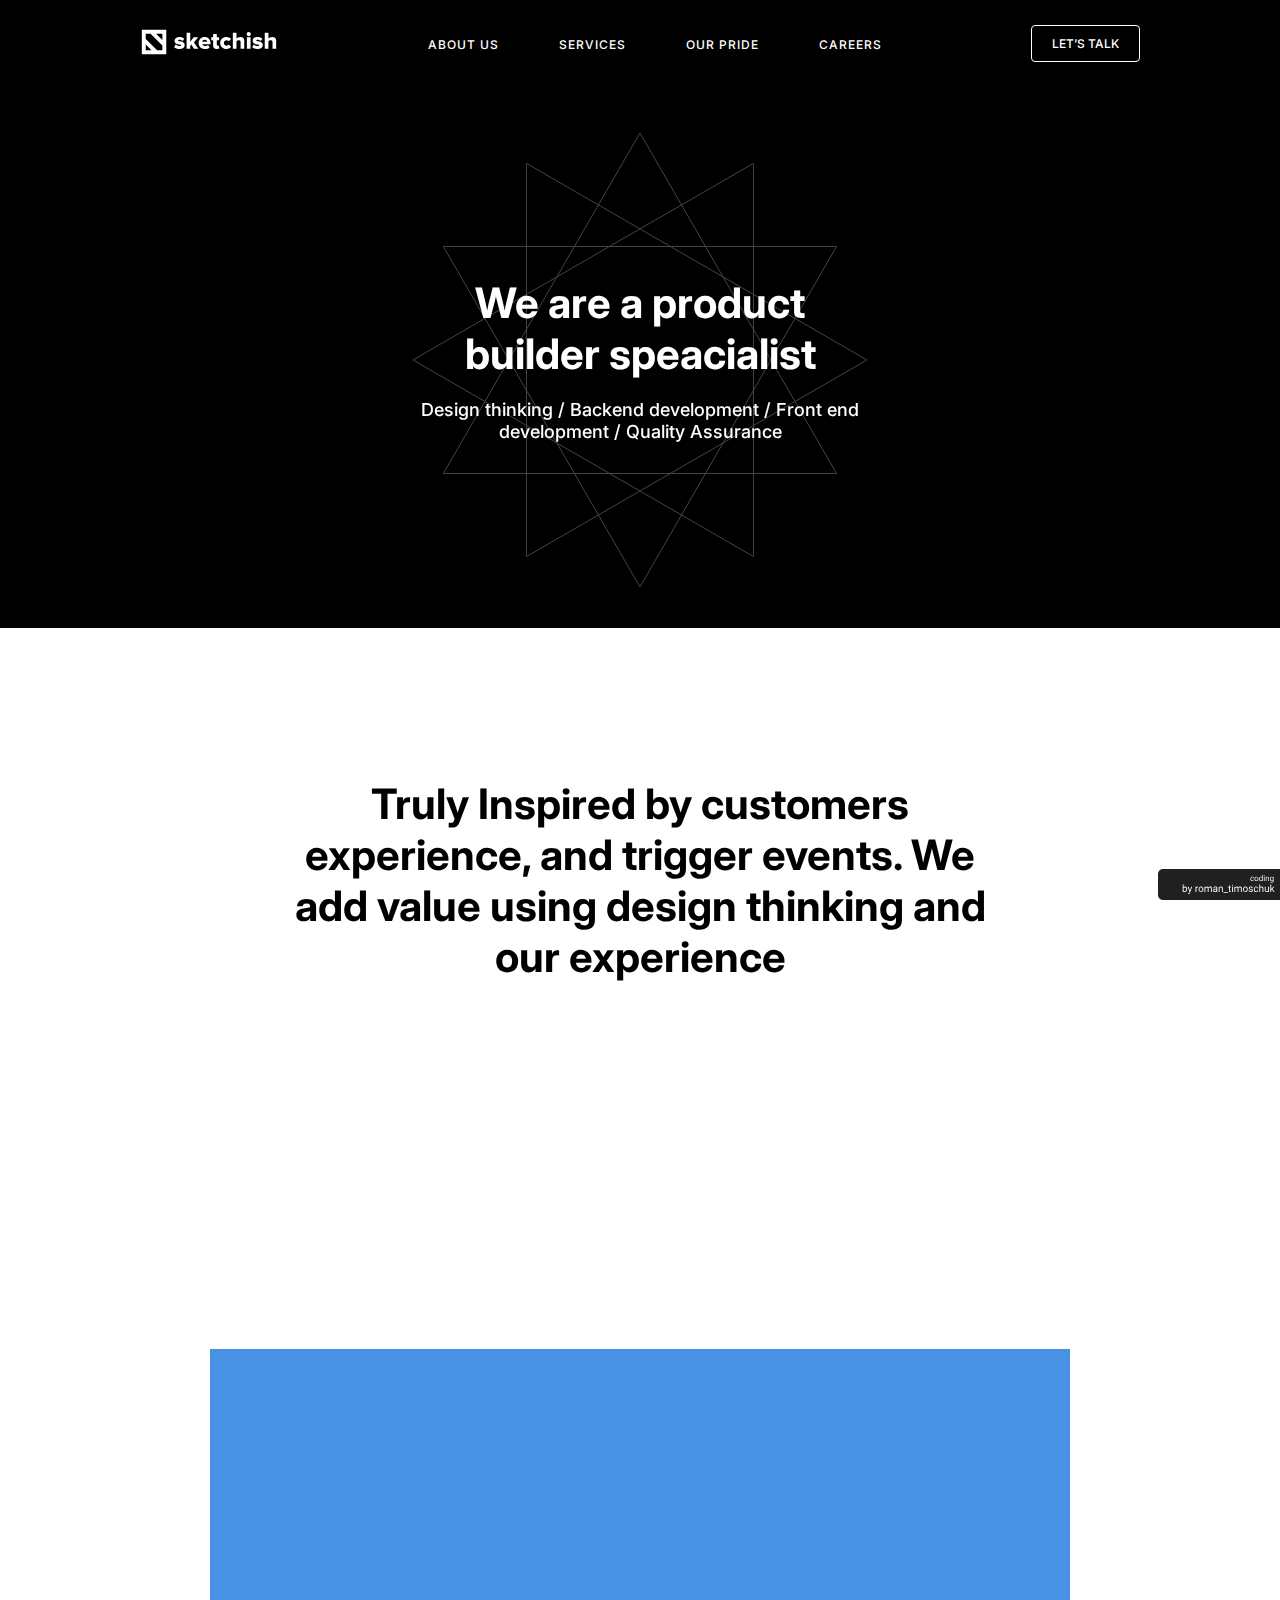
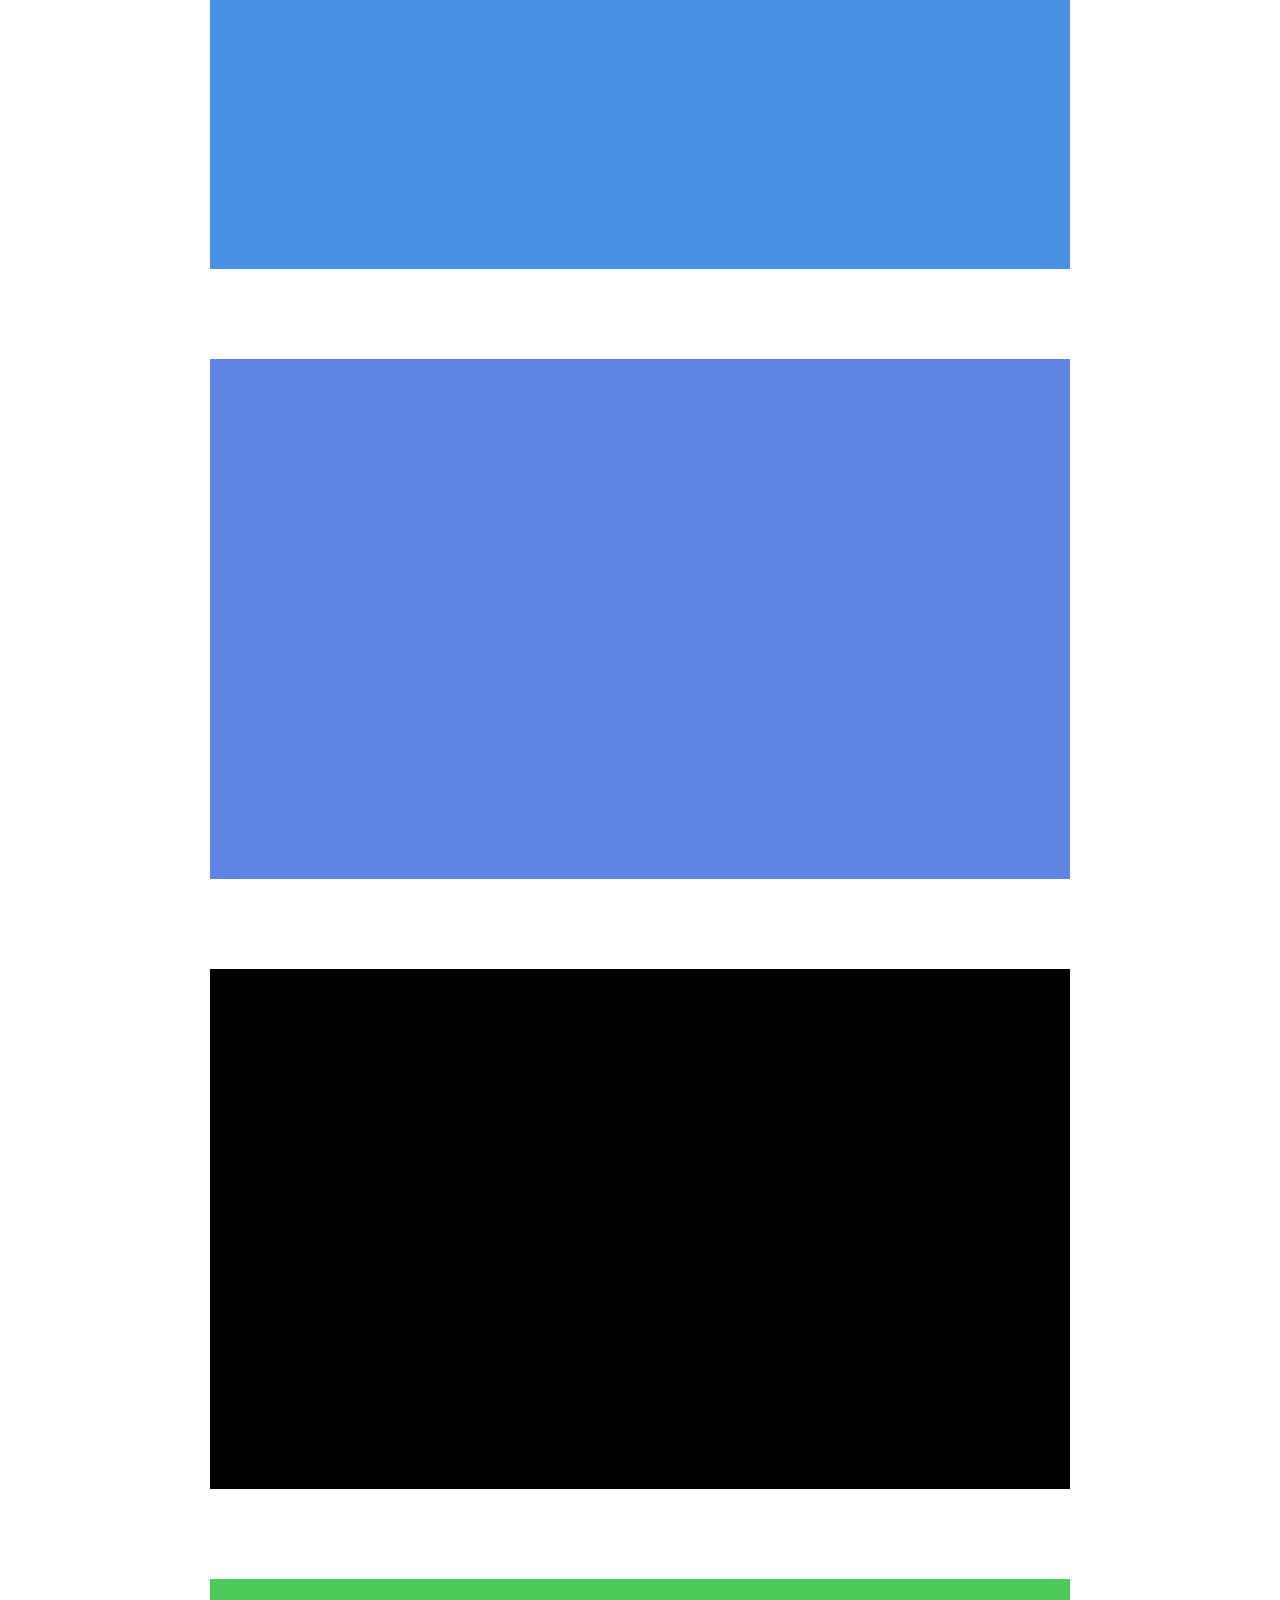
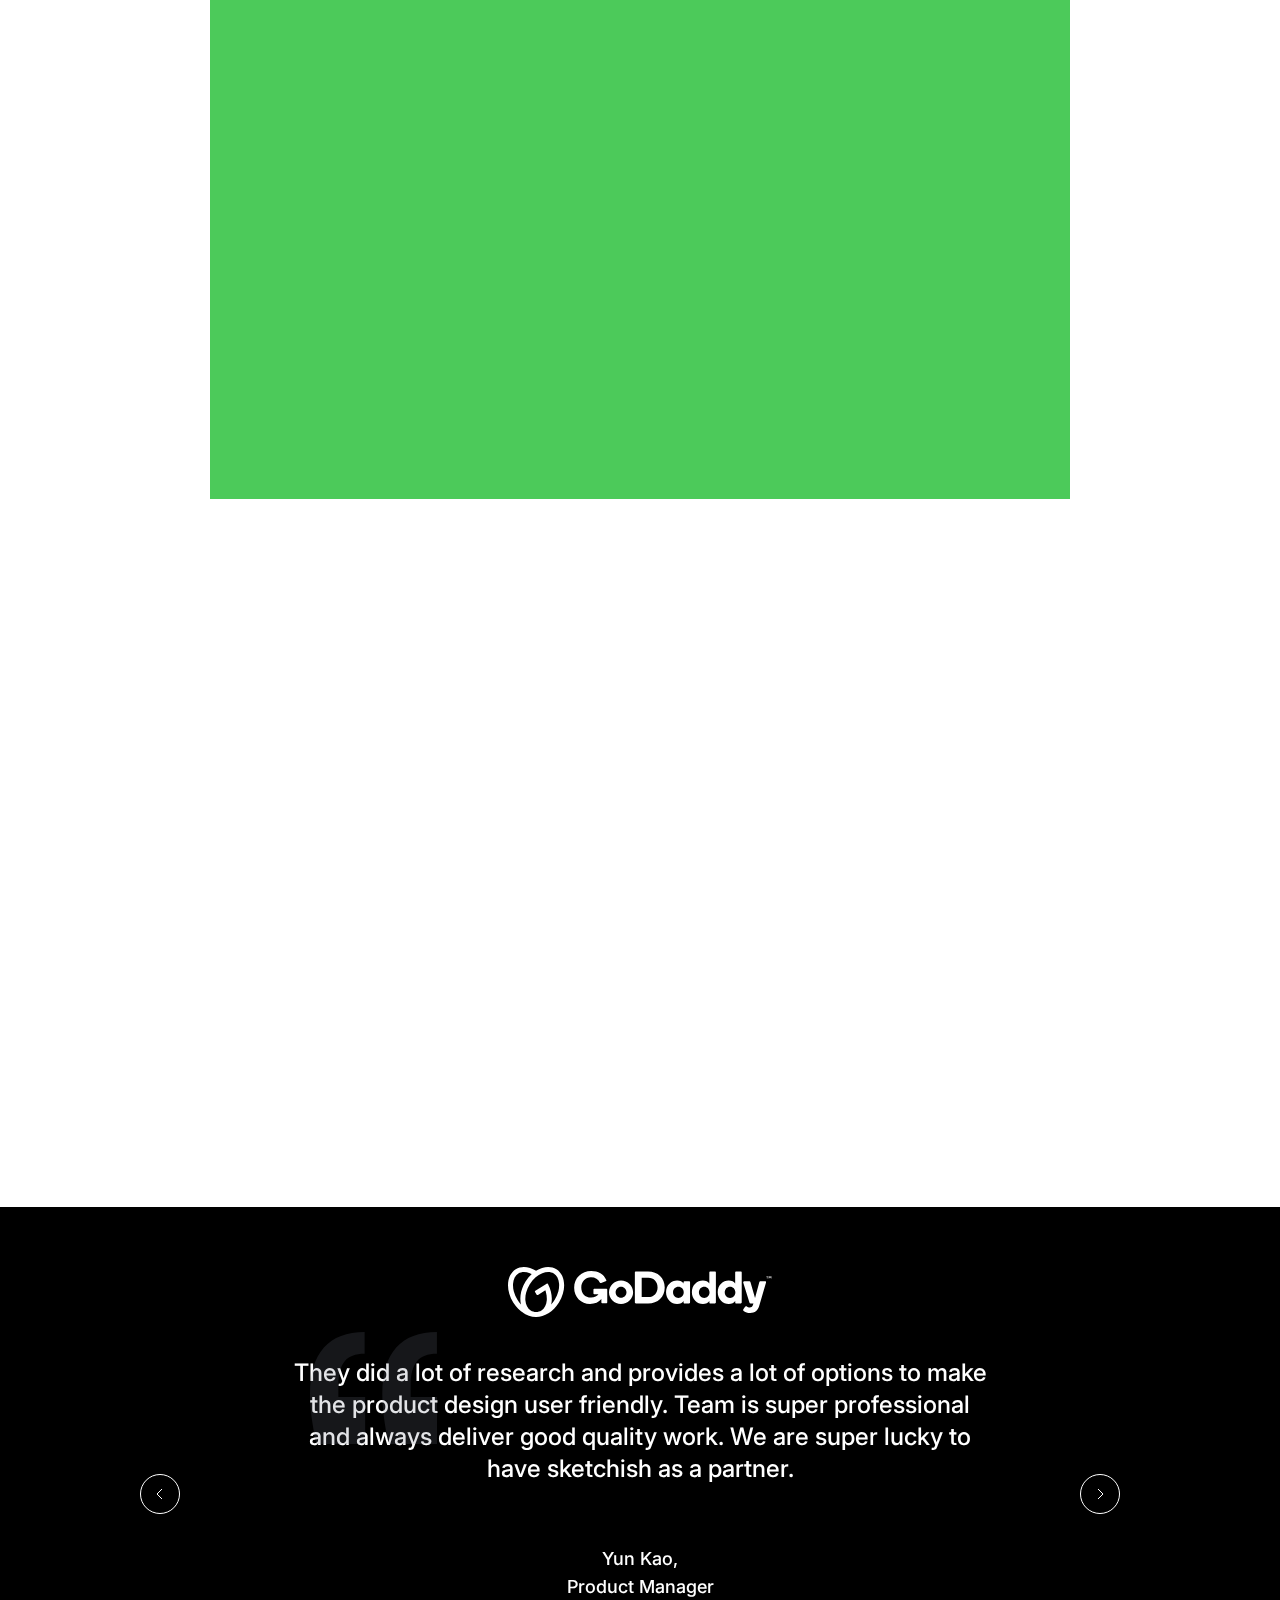
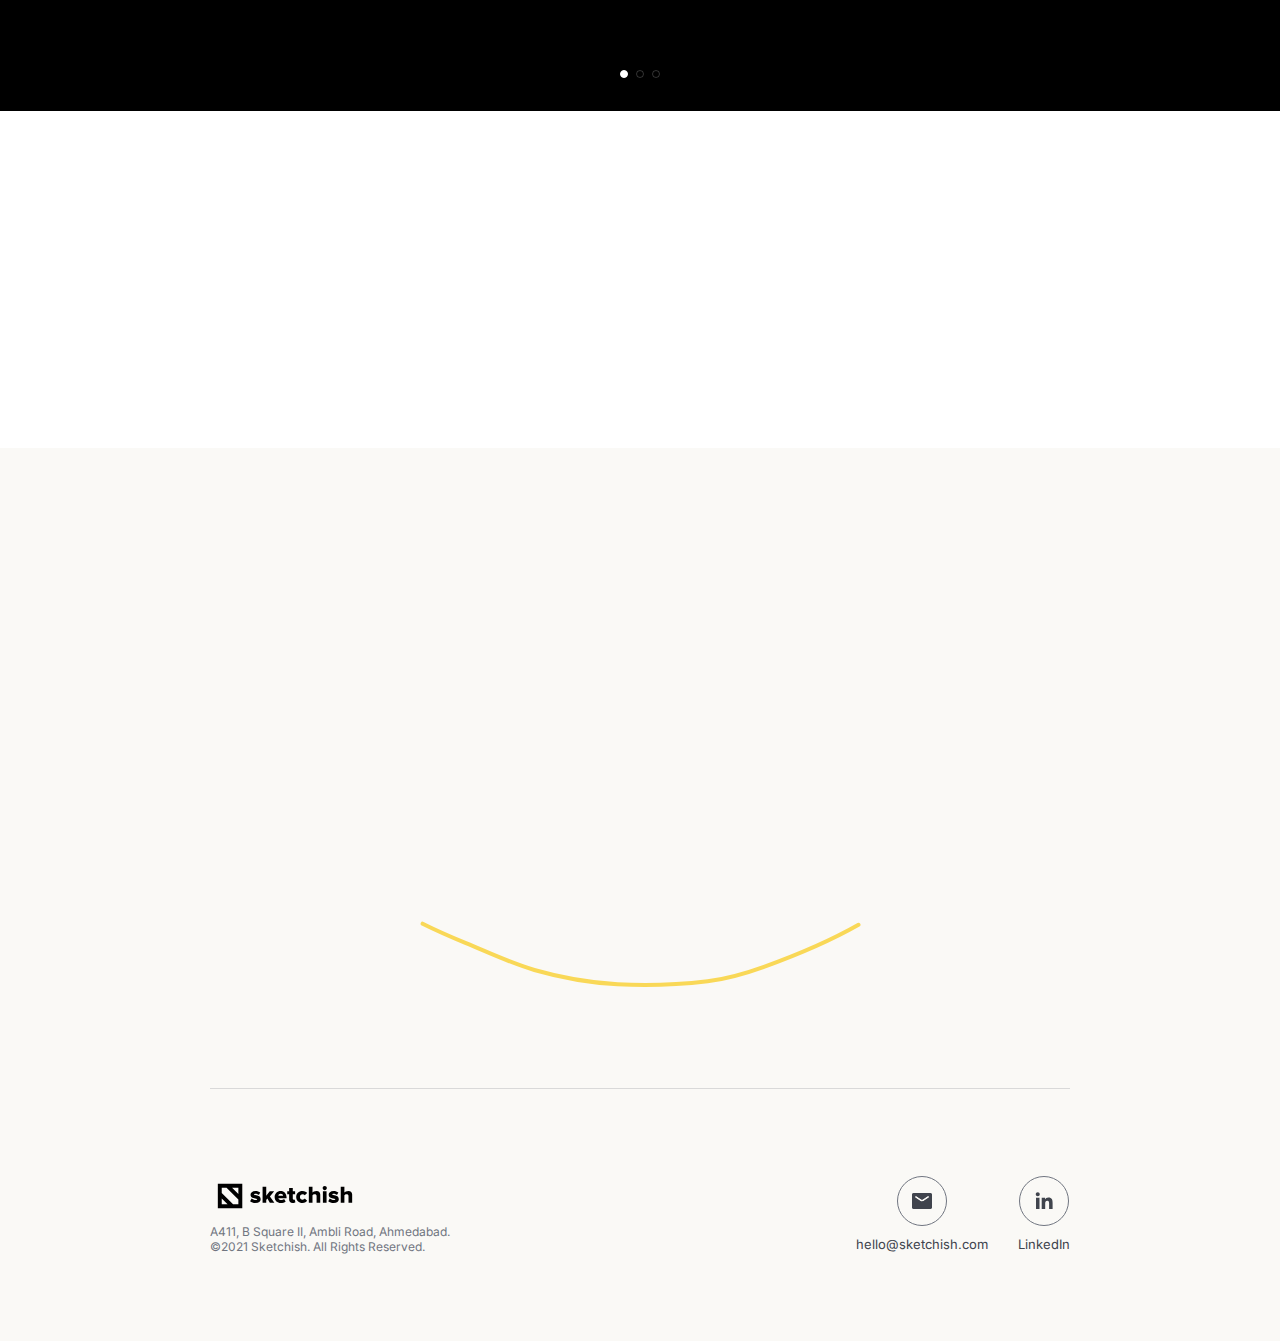
==== commit 25c2ad62: "add banner" ====
--- a/index.html
+++ b/index.html
@@ -24,6 +24,7 @@
 </head>
 
 <body class="body__main">
+  <img src="./img/banner.svg" alt="banner" class="banner">
   <header>
     <!-------------------------------------------  Navbar ------------------------------------------->
     <nav >
--- a/css/style.min.css
+++ b/css/style.min.css
@@ -1 +1,7 @@
-.fixed__nav{background:black;position:fixed;left:0;right:0;z-index:111}nav{overflow:hidden !important}nav .navbar{display:flex;width:100%;justify-content:space-between;padding:25px 0;align-items:center;overflow:hidden !important}nav .navbar .menu{display:block}nav .navbar .logo{z-index:1}nav .navbar .menu__list{display:flex;z-index:1}nav .navbar .menu__list-item{position:relative}nav .navbar .menu__list-item:hover a{transition:cubic-bezier(0.785, 0.135, 0.15, 0.86) 0.3s all;color:#F9D857}nav .navbar .menu__list-item:hover::after{opacity:1;width:50px;transition:cubic-bezier(0.785, 0.135, 0.15, 0.86) 0.3s all;background:#F9D857}nav .navbar .menu__list-item::after{position:absolute;content:'';bottom:-7px;left:25px;right:0;height:1px;background:white;width:0px}nav .navbar .menu__list-item a{font-style:normal;font-weight:500;font-size:12px;line-height:15px;text-align:center;letter-spacing:1px;text-transform:uppercase;color:#FFFFFF;margin:0px 30px}nav .navbar .menu__list-item:last-child{margin-right:0}nav .navbar .nav__btn{font-style:normal;font-weight:500;font-size:12px;line-height:15px;text-transform:uppercase;padding:10px 20px;color:#FFFFFF;border:0.5px solid #FFFFFF;box-sizing:border-box;border-radius:4px}nav .navbar .nav__btn:hover{background-color:#FFFFFF;transition:cubic-bezier(0.785, 0.135, 0.15, 0.86) 0.3s all;color:black;cursor:pointer}.burger{display:none;cursor:pointer}.menu__list.active{position:fixed;display:flex;flex-direction:column;left:0;right:0;bottom:0;top:0;background:black;z-index:1011;margin:0;padding:0;justify-content:center;align-items:center}@media screen and (max-width: 992px){.burger{display:block;position:relative;height:20px;width:30px;z-index:10222;cursor:pointer}.burger.active-burger:before{background:white;transform:rotate(45deg);transition:cubic-bezier(0.785, 0.135, 0.15, 0.86) 0.3s all;top:8px}.burger.active-burger:after{background:white;transform:rotate(-45deg);bottom:10px;transition:cubic-bezier(0.785, 0.135, 0.15, 0.86) 0.3s all}.burger.active-burger span{transform:scale(0)}.burger:before,.burger:after{content:'';position:absolute;height:2px;width:100%;background:white;transition:cubic-bezier(0.785, 0.135, 0.15, 0.86) 0.3s all}.burger:before{top:0}.burger::after{bottom:0}.burger span{position:absolute;top:9px;right:0;width:100%;background:white;height:2px;transform:scale(1);transition:cubic-bezier(0.785, 0.135, 0.15, 0.86) 0.3s all}.menu__list{position:absolute;top:-100%}.menu__list-item{margin-right:0;margin:25px 0}.menu__list-item a{font-size:32px !important;color:black}}.app .wrapp{max-width:500px;width:100%;margin:0 auto;margin-top:150px}.select{width:100%;position:relative;z-index:10}.select__backdrop{position:fixed;left:0;top:0;right:0;bottom:0;background:transparent;z-index:-1;display:none}.select.open .select__dropdown{display:block}.select.open .select__input{border-bottom:none}.select.open .select__backdrop{display:block}.select__input{border:1px solid #ccc;height:34px;border-radius:5px;display:flex;align-items:center;padding:0 15px;cursor:pointer;display:flex;justify-content:space-between;font-style:normal;font-weight:normal;font-size:12px;line-height:15px;display:flex;align-items:center;margin-bottom:20px;color:#707580}.select__input .select__arrow{pointer-events:none;width:7px}.select__input .select__arrow.open{transform:rotate(180deg)}.select__input span{pointer-events:none}.select__dropdown{display:none;position:absolute;border:1px solid #ccc;border-radius:5px;top:34px;left:0;right:0;max-height:200px;overflow-y:auto;box-shadow:2px 3px 5px rgba(0,0,0,0.3)}.select__dropdown .select__list{z-index:1111 !important}.select__dropdown .select__list .select__item{z-index:1111 !important;padding:10px;border-bottom:1px solid #ccc;font-style:normal;font-weight:normal;font-size:12px;line-height:15px;display:flex;align-items:center;color:#707580;background:white;cursor:pointer}.select__dropdown .select__list .select__item.selected{background-color:#F9D857;color:black}.select__dropdown .select__list .select__item:hover{background-color:#eee;transition:.15 background-color ease-in}.pride__body .pride__project-item--3{margin-top:150px !important}.pride__body .project__item-5{background:#EE5C48}.pride__body .project__item-6{background:#FD9131;margin-top:125px !important}@media screen and (max-width: 768px){.pride__body .project__item-6{margin-top:40px !important}}.pride__body .project__item-7{background:#0CA4AE}.pride__body .project__item-8{background:#09B1D8}.pride__body .project__item-9{background:#2881E4;margin-top:125px !important}@media screen and (max-width: 768px){.pride__body .project__item-9{margin-top:40px !important}}.pride__body .project__item-10{background:#28BEAA}.pride__body .project__item-11{background:#28214D}.pride__body .project__item-12{background:#394F70;margin-top:125px !important}@media screen and (max-width: 768px){.pride__body .project__item-12{margin-top:40px !important}}.careers__body .careers__header{background:url("../img/careers__bg.svg") center no-repeat}@media screen and (max-width: 500px){.careers__body .careers__header{background-size:90%}}.careers__body .careers__header .careers__title{max-width:510px}.careers__body .section__careers{padding-bottom:65px}.careers__body .section__careers .careers__title{padding:75px 0}.careers__body .section__careers .careers{display:flex;justify-content:space-between}@media screen and (max-width: 992px){.careers__body .section__careers .careers{flex-direction:column;justify-content:start}}.careers__body .section__careers .careers__item{max-width:400px}@media screen and (max-width: 992px){.careers__body .section__careers .careers__item{max-width:100%}}.careers__body .section__careers .careers__item .carrers__block{margin-bottom:45px}.careers__body .section__careers .careers__item .carrers__block .careers__subtitle{font-style:normal;font-weight:bold;font-size:22px;line-height:27px;color:#000000}.careers__body .section__careers .careers__item .carrers__block .careers__text{font-style:normal;font-weight:500;font-size:16px;line-height:24px;margin-top:10px;color:#40444D}.careers__body .section__careers .careers__info{font-style:normal;font-weight:bold;font-size:16px;line-height:24px;color:#000000;margin-top:16px}.careers__body .section__careers .careers__btn{font-style:normal;font-weight:bold;font-size:12px;line-height:15px;text-transform:uppercase;color:#000000;padding:10px 20px;background:#F9D857;border-radius:4px;margin:0 auto;margin-top:60px;display:flex;width:128px}.careers__body .section__careers .careers__btn:hover{background-color:#ffcc00;transition:cubic-bezier(0.785, 0.135, 0.15, 0.86) 0.3s all;color:black;cursor:pointer}.careers__body .careers__footer{border:none}.services__body .services__header{background:url("../img/careers__bg.svg") center no-repeat}@media screen and (max-width: 500px){.services__body .services__header{background-size:90%}}.services__body .section__text .section__text-item{display:flex;flex-direction:column}@media screen and (max-width: 768px){.services__body .section__text .section__text-item{max-width:100%;font-size:36px;line-height:40px}}.services__body .section__text .section__text-item .text__subtitle{font-style:normal;font-weight:500;font-size:16px;line-height:24px;text-align:center;margin-top:30px;color:#40444D;max-width:680px}.services__body .section__journey{background:#F7F8FA;padding-bottom:65px}.services__body .section__journey .journey__title{padding:75px 0;text-align:center;font-style:normal;font-weight:bold;font-size:42px;line-height:51px;color:#000000}@media screen and (max-width: 768px){.services__body .section__journey .journey__title{max-width:100%;font-size:36px;line-height:40px}}.services__body .section__journey .journey{display:flex;justify-content:space-between}@media screen and (max-width: 992px){.services__body .section__journey .journey{flex-direction:column;justify-content:flex-start}}.services__body .section__journey .journey__item{max-width:400px}@media screen and (max-width: 992px){.services__body .section__journey .journey__item{max-width:100%;margin-bottom:25px}}.services__body .section__journey .journey__item-title{font-style:normal;font-weight:bold;font-size:22px;line-height:27px;color:#000000}.services__body .section__journey .journey__item-text{font-style:normal;font-weight:500;font-size:16px;line-height:24px;margin-top:10px;color:#40444D}.services__body .section__journey .journey__info{margin:0 auto;margin-top:100px;font-style:normal;font-weight:bold;font-size:22px;line-height:24px;text-align:center;max-width:480px;color:#000000}.services__body .section__journey .journey__btn{font-style:normal;font-weight:bold;font-size:12px;line-height:15px;text-transform:uppercase;color:#000000;background:#F9D857;border-radius:4px;width:107px;display:flex;justify-content:center;align-items:center;height:35px;margin:0 auto;margin-top:20px}.services__body .section__journey .journey__btn:hover{background-color:#ffcc00;transition:cubic-bezier(0.785, 0.135, 0.15, 0.86) 0.3s all;color:black;cursor:pointer}.services__body .what__we-do{padding-bottom:100px;background:white}.about__body header{padding-bottom:0;max-height:600px}.about__body .about__header{background:url("../img/about__bg.svg") 300px 0px no-repeat;max-width:800px;padding-bottom:0;overflow:hidden}@media screen and (max-width: 500px){.about__body .about__header{background-size:65%;background-position:100px}}.about__body .about__header .about__title{max-width:100%;z-index:1}.about__body .about__header .about__img{margin-top:50px;z-index:0}@media screen and (max-width: 922px){.about__body .about__header .about__img{max-width:100%;width:100%;height:auto}}.about__body .section__about{padding:130px 0}.about__body .section__about .about{display:flex;flex-direction:column;align-items:center}.about__body .section__about .about .section__title{padding:30px 0 20px 0}.about__body .section__about .about .about__text{font-style:normal;font-weight:500;font-size:16px;line-height:24px;text-align:center;color:#40444D;max-width:680px}.about__body .section__mission{background:#F7F8FA;padding:100px 0}.about__body .section__mission .misson__text{font-style:normal;font-weight:500;font-size:16px;line-height:24px;text-align:center;color:#40444D;max-width:680px;margin:0 auto;margin-top:20px}.about__body .section__team{padding-top:60px}.about__body .section__team .team{display:flex;justify-content:space-between}@media screen and (max-width: 880px){.about__body .section__team .team{flex-direction:column-reverse}}.about__body .section__team .team__item{margin-top:50px}@media screen and (max-width: 880px){.about__body .section__team .team__item{width:100%}}@media screen and (max-width: 880px){.about__body .section__team .team__item img{max-width:100%;width:100%;height:auto}}.about__body .section__team .team__item .team__title{font-style:normal;font-weight:bold;font-size:22px;line-height:27px;color:#000000;margin-top:60px}@media screen and (max-width: 880px){.about__body .section__team .team__item .team__title{margin-top:0}}.about__body .section__team .team__item .team__text{font-style:normal;font-weight:500;font-size:16px;line-height:24px;padding-top:20px;color:#40444D;max-width:380px}@media screen and (max-width: 880px){.about__body .section__team .team__item .team__text{max-width:100%}}.about__body .section__team .team__item .team__btn{font-style:normal;font-weight:500;font-size:12px;line-height:15px;text-transform:uppercase;color:#000000;margin-top:40px;border:0.5px solid #000000;box-sizing:border-box;border-radius:4px;display:flex;justify-content:center;align-items:center;width:155px;height:35px}.about__body .section__team .team__item .team__btn:hover{background-color:black;transition:cubic-bezier(0.785, 0.135, 0.15, 0.86) 0.3s all;color:white;cursor:pointer}.contacts__body .contacts__header .contacts__title{max-width:310px}.contacts__body .section__contacts{padding-bottom:88px}.contacts__body .section__contacts .section__title{padding:75px 0}.contacts__body .section__contacts .contacts{display:flex;justify-content:space-between}@media screen and (max-width: 850px){.contacts__body .section__contacts .contacts{flex-direction:column}}.contacts__body .section__contacts .contacts__item{display:flex;flex-direction:column;max-width:400px;width:100%}@media screen and (max-width: 850px){.contacts__body .section__contacts .contacts__item{max-width:100%}}.contacts__body .section__contacts .contacts__item .contacts__text{font-style:normal;font-weight:500;font-size:16px;line-height:24px;color:#40444D}.contacts__body .section__contacts .contacts__item .contacts__subtext{font-style:normal;font-weight:bold;font-size:22px;line-height:27px;margin-top:33px;color:#000000}.contacts__body .section__contacts .contacts__item .contacts__list{margin:0;padding:0;margin-top:10px}.contacts__body .section__contacts .contacts__item .contacts__list-item{font-style:normal;font-weight:500;font-size:16px;line-height:24px;color:#40444D}.contacts__body .section__contacts .contacts__item .contacts__form{display:flex;flex-direction:column;width:100%}@media screen and (max-width: 850px){.contacts__body .section__contacts .contacts__item .contacts__form{margin-top:50px}}.contacts__body .section__contacts .contacts__item .contacts__form .input__field{display:flex;flex-direction:column;width:100%;position:relative}.contacts__body .section__contacts .contacts__item .contacts__form .input__field label{position:absolute;left:10px;top:10px;font-style:normal;font-weight:normal;font-size:12px;line-height:15px;color:#707580;pointer-events:none}.contacts__body .section__contacts .contacts__item .contacts__form .input__field textarea{border:0.5px solid #CED2D9;box-sizing:border-box;border-radius:2px;margin-bottom:20px;padding:10px;resize:none;min-height:120px;outline:none}.contacts__body .section__contacts .contacts__item .contacts__form .input__field textarea:focus{border:0.5px solid #40444D}.contacts__body .section__contacts .contacts__item .contacts__form .input__field textarea:focus ~ .label{left:10px;top:-10px;background:white;z-index:111;padding:0 5px;transition:.3s all ease}.contacts__body .section__contacts .contacts__item .contacts__form .input__field .input-validate:valid+.label{left:10px;top:-10px;background:white;z-index:111;padding:0 5px;transition:.3s all ease;pointer-events:none}.contacts__body .section__contacts .contacts__item .contacts__form .input__field .input-validate:focus{border:0.5px solid #40444D}.contacts__body .section__contacts .contacts__item .contacts__form .input__field .input-validate:focus+.label{left:10px;top:-10px;background:white;z-index:111;padding:0 5px;transition:.3s all ease}.contacts__body .section__contacts .contacts__item .contacts__form .input__field .input{width:100%;display:block;border:0.5px solid #CED2D9;box-sizing:border-box;border-radius:2px;height:34px;margin-bottom:20px;padding:10px;outline:none}.contacts__body .section__contacts .contacts__item .contacts__form .form__btn{background:#F9D857;border-radius:4px;font-style:normal;font-weight:bold;font-size:12px;line-height:15px;text-transform:uppercase;color:#000000;height:35px;border:none;outline:none;cursor:pointer}.contacts__body .section__contacts .contacts__item .contacts__form .form__btn:hover{background-color:#ffcc00;transition:cubic-bezier(0.785, 0.135, 0.15, 0.86) 0.3s all;color:black;cursor:pointer}.label.active{left:10px !important;top:-10px !important;background:white;z-index:111;padding:0 5px;transition:.3s all ease}header{background:black;padding-bottom:25px;overflow:hidden !important}header .header{max-width:620px;width:100%;margin:30px auto 0 auto;display:flex;flex-direction:column;align-items:center;background:url("../img/main__bg.svg") center no-repeat;padding:160px 0;justify-content:center;overflow:hidden}@media screen and (max-width: 500px){header .header{background-size:cover}}header .header .title{font-style:normal;font-weight:bold;font-size:42px;line-height:51px;text-align:center;color:white;max-width:440px;margin:0;padding:0}@media screen and (max-width: 768px){header .header .title{font-size:36px;line-height:40px;padding:0 10px}}header .header .subtitle{margin:0;padding:0;font-style:normal;font-weight:500;font-size:18px;line-height:22px;text-align:center;color:white;max-width:440px;margin-top:20px}@media screen and (max-width: 768px){header .header .subtitle{padding:0 10px}}.section__text{padding:150px 0}.section__text .section__text-item{display:flex;justify-content:center;align-items:center}.section__text .section__text-item .text__title{font-style:normal;font-weight:bold;font-size:42px;line-height:51px;text-align:center;color:black;max-width:720px;width:100%}@media screen and (max-width: 768px){.section__text .section__text-item .text__title{max-width:100%;font-size:36px;line-height:40px}}.section__projects .project__title{padding-top:75px;border-top:1px solid #D9D9D9}.section__projects .projects{display:flex;flex-direction:column}.section__projects .projects .project__item{display:flex;align-items:center;flex-direction:column;margin-top:90px;padding:40px;max-height:520px}@media screen and (max-width: 765px){.section__projects .projects .project__item{padding:25px;margin-top:40px}}.section__projects .projects .project__item .project__subtitle{font-style:normal;font-weight:bold;font-size:42px;line-height:51px;text-align:center;color:#FFFFFF}@media screen and (max-width: 765px){.section__projects .projects .project__item .project__subtitle{font-size:36px;line-height:40px}}.section__projects .projects .project__item .project__text{font-style:normal;font-weight:normal;font-size:16px;line-height:19px;text-align:center;color:white;margin-top:10px;max-width:400px}.section__projects .projects .project__item .project__img{margin-top:40px}@media screen and (max-width: 768px){.section__projects .projects .project__item .project__img img{max-width:100%;width:100%;height:auto}}.section__projects .projects .project__item.project__item-1{background:#4991E5}.section__projects .projects .project__item.project__item-2{background:#5F84E1}.section__projects .projects .project__item.project__item-3{background:#000000}.section__projects .projects .project__item.project__item-4{background:#4CCA5A}.section__technologies{margin-top:150px;padding-bottom:135px}.section__technologies .technologies__title{padding-top:50px;border-top:1px solid #D9D9D9}.section__technologies .technologies__tabs-header{display:flex;justify-content:space-around;margin-top:40px}@media screen and (max-width: 768px){.section__technologies .technologies__tabs-header{flex-wrap:wrap}}.section__technologies .technologies__tabs-header .tab__head-item{width:120px;height:36px;margin-top:20px;display:flex;justify-content:center;align-items:center;font-style:normal;font-weight:bold;font-size:13px;line-height:16px;text-align:center;text-transform:uppercase;color:#000000;border:1px solid #F2F3F5;box-sizing:border-box;border-radius:100px;cursor:pointer;transition:all 0.3s ease}.section__technologies .technologies__tabs-header .tab__head-item.active{background:#F9D857}.section__technologies .technologies__tabs-content{min-height:200px}.section__technologies .technologies__tabs-content .tab__content-item{display:flex;-webkit-animation:fade 1s ease;animation:fade 1s ease;margin-top:25px;flex:1 1 20%;flex-wrap:wrap}.section__technologies .technologies__tabs-content .tab__content-item .tab__img{margin-top:25px;cursor:pointer}.section__technologies .technologies__tabs-content .tab__content-item .tab__img img{pointer-events:none}@media screen and (max-width: 768px){.section__technologies .technologies__tabs-content .tab__content-item .tab__img{margin:25px 15px 0 15px}}@media screen and (max-width: 768px){.section__technologies .technologies__tabs-content .tab__content-item{justify-content:center}}.section__reviews{padding:60px 0 30px 0;background:black;overflow:hidden !important}.section__reviews .review__container{position:relative;padding-bottom:50px}.section__reviews .review__container .slider__arrow{position:absolute;z-index:111;outline:none;cursor:pointer}@media screen and (max-width: 600px){.section__reviews .review__container .slider__arrow{display:none}}.section__reviews .review__container .slider__arrow.prev__arrow{top:50%;left:20px;transform:translate(-50%)}.section__reviews .review__container .slider__arrow.next__arrow{top:50%;right:0;transform:translate(-50%)}.section__reviews .review__container .swiper-pagination{bottom:0px}.section__reviews .review__container .swiper-pagination .swiper-pagination-bullet{background:none;border:1px solid white}.section__reviews .review__container .swiper-pagination .swiper-pagination-bullet.swiper-pagination-bullet-active{background:white}.section__reviews .review__slide .review__logo{display:flex;justify-content:center}.section__reviews .review__slide .review__text{font-style:normal;font-weight:500;font-size:24px;line-height:32px;text-align:center;color:#FFFFFF;max-width:700px;margin:0 auto;margin-top:40px;position:relative}.section__reviews .review__slide .review__text::after{position:absolute;content:'';width:127px;height:112px;background:url("../img/quote.svg");left:20px;top:-25px}@media screen and (max-width: 992px){.section__reviews .review__slide .review__text{font-size:22px;max-width:500px}}.section__reviews .review__slide .review__author{font-weight:500;font-size:18px;line-height:28px;text-align:center;color:#FFFFFF;width:170px;margin:0 auto;margin-top:60px}.section__brands{padding:75px 0}.section__brands .brands{display:flex;flex-wrap:wrap;justify-content:center;align-items:center}.section__brands .brands__item{margin:25px 25px 0 25px}.section__brands .brands__item:last-child{margin-right:0}.section__info{padding:100px 0;background:#FAF9F6}.section__info .info__text{font-style:normal;font-weight:500;font-size:18px;line-height:22px;text-align:center;max-width:660px;margin:0 auto;margin-top:30px}.section__info .info__img{margin-top:95px;display:flex;justify-content:center}@media screen and (max-width: 500px){.section__info .info__img img{max-width:100%;width:100%;height:auto}}footer{background:#FAF9F6}footer .footer{display:flex;justify-content:space-between;border-top:1px solid #D9D9D9;padding:87px 0}@media screen and (max-width: 550px){footer .footer{flex-direction:column;align-items:center}}footer .footer__item{max-width:250px}@media screen and (max-width: 550px){footer .footer__item{max-width:100%;display:flex;flex-direction:column;align-items:center;margin-bottom:25px}}footer .footer__item .footer__text{font-style:normal;font-weight:normal;font-size:12px;line-height:15px;color:#707580;margin-top:5px}@media screen and (max-width: 550px){footer .footer__item .footer__text{text-align:center;margin:25px 0}}footer .footer__item .footer__social{display:flex}footer .footer__item .footer__social-item{display:flex;flex-direction:column;align-items:center;font-style:normal;font-weight:normal;font-size:13px;line-height:16px;text-align:center;color:#40444D;justify-content:center;margin-left:30px}@media screen and (max-width: 550px){footer .footer__item .footer__social-item{margin-left:0;margin:0 25px}}footer .footer__item .footer__social-item img{margin-bottom:10px}.tooltip{position:relative}.tooltip .tooltiptext{visibility:hidden;background-color:#555;color:#fff;text-align:center;padding:5px 10px;border-radius:6px;position:absolute;z-index:1;bottom:100%;left:50%;transform:translate(-50%);min-width:120px;width:100%;opacity:0;transition:opacity 0.3s}.tooltip .tooltiptext::after{content:"";position:absolute;top:100%;left:50%;margin-left:-5px;border-width:5px;border-style:solid;border-color:#555 transparent transparent transparent}.tooltip:hover .tooltiptext{visibility:visible;opacity:1}*{box-sizing:border-box;font-family:'Inter', sans-serif}.container{max-width:1000px;margin:0 auto;width:100%}@media (max-width: 1012px){.container{max-width:970px;padding:0 10px}}@media (max-width: 991.98px){.container{max-width:750px}}@media (max-width: 767.98px){.container{max-width:none}}.container__small{max-width:880px;width:100%;margin:0 auto;padding:0 10px}a{text-decoration:none;color:black}ul,li{margin:0;list-style:none;padding:0}h1,h2,h3,h4,h5,h6,p{margin:0;padding:0}.section__title{font-style:normal;font-weight:bold;font-size:42px;line-height:51px;text-align:center;color:#000000}.section__title span{color:#707580;-webkit-text-decoration-line:line-through;text-decoration-line:line-through}@media screen and (max-width: 768px){.section__title{max-width:100%;font-size:36px;line-height:40px}}body.active{overflow:hidden}@-webkit-keyframes fade{0%{opacity:0}100%{opacity:1}}@keyframes fade{0%{opacity:0}100%{opacity:1}}.selected__menu{color:#F9D857 !important}
+.fixed__nav{background:black;position:fixed;left:0;right:0;z-index:111}nav{overflow:hidden !important}nav .navbar{display:flex;width:100%;justify-content:space-between;padding:25px 0;align-items:center;overflow:hidden !important}nav .navbar .menu{display:block}nav .navbar .logo{z-index:1}nav .navbar .menu__list{display:flex;z-index:1}nav .navbar .menu__list-item{position:relative}nav .navbar .menu__list-item:hover a{transition:cubic-bezier(0.785, 0.135, 0.15, 0.86) 0.3s all;color:#F9D857}nav .navbar .menu__list-item:hover::after{opacity:1;width:50px;transition:cubic-bezier(0.785, 0.135, 0.15, 0.86) 0.3s all;background:#F9D857}nav .navbar .menu__list-item::after{position:absolute;content:'';bottom:-7px;left:25px;right:0;height:1px;background:white;width:0px}nav .navbar .menu__list-item a{font-style:normal;font-weight:500;font-size:12px;line-height:15px;text-align:center;letter-spacing:1px;text-transform:uppercase;color:#FFFFFF;margin:0px 30px}nav .navbar .menu__list-item:last-child{margin-right:0}nav .navbar .nav__btn{font-style:normal;font-weight:500;font-size:12px;line-height:15px;text-transform:uppercase;padding:10px 20px;color:#FFFFFF;border:0.5px solid #FFFFFF;box-sizing:border-box;border-radius:4px}nav .navbar .nav__btn:hover{background-color:#F9D857;transition:cubic-bezier(0.785, 0.135, 0.15, 0.86) 0.3s all;color:black;cursor:pointer;border:0.5px solid #F9D857;}.burger{display:none;cursor:pointer}.menu__list.active{position:fixed;display:flex;flex-direction:column;left:0;right:0;bottom:0;top:0;background:black;z-index:1011;margin:0;padding:0;justify-content:center;align-items:center}@media screen and (max-width: 992px){.burger{display:block;position:relative;height:20px;width:30px;z-index:10222;cursor:pointer}.burger.active-burger:before{background:white;transform:rotate(45deg);transition:cubic-bezier(0.785, 0.135, 0.15, 0.86) 0.3s all;top:8px}.burger.active-burger:after{background:white;transform:rotate(-45deg);bottom:10px;transition:cubic-bezier(0.785, 0.135, 0.15, 0.86) 0.3s all}.burger.active-burger span{transform:scale(0)}.burger:before,.burger:after{content:'';position:absolute;height:2px;width:100%;background:white;transition:cubic-bezier(0.785, 0.135, 0.15, 0.86) 0.3s all}.burger:before{top:0}.burger::after{bottom:0}.burger span{position:absolute;top:9px;right:0;width:100%;background:white;height:2px;transform:scale(1);transition:cubic-bezier(0.785, 0.135, 0.15, 0.86) 0.3s all}.menu__list{position:absolute;top:-100%}.menu__list-item{margin-right:0;margin:25px 0}.menu__list-item a{font-size:32px !important;color:black}}.app .wrapp{max-width:500px;width:100%;margin:0 auto;margin-top:150px}.select{width:100%;position:relative;z-index:10}.select__backdrop{position:fixed;left:0;top:0;right:0;bottom:0;background:transparent;z-index:-1;display:none}.select.open .select__dropdown{display:block}.select.open .select__input{border-bottom:none}.select.open .select__backdrop{display:block}.select__input{border:1px solid #ccc;height:34px;border-radius:5px;display:flex;align-items:center;padding:0 15px;cursor:pointer;display:flex;justify-content:space-between;font-style:normal;font-weight:normal;font-size:12px;line-height:15px;display:flex;align-items:center;margin-bottom:20px;color:#707580}.select__input .select__arrow{pointer-events:none;width:7px}.select__input .select__arrow.open{transform:rotate(180deg)}.select__input span{pointer-events:none}.select__dropdown{display:none;position:absolute;border:1px solid #ccc;border-radius:5px;top:34px;left:0;right:0;max-height:200px;overflow-y:auto;box-shadow:2px 3px 5px rgba(0,0,0,0.3)}.select__dropdown .select__list{z-index:1111 !important}.select__dropdown .select__list .select__item{z-index:1111 !important;padding:10px;border-bottom:1px solid #ccc;font-style:normal;font-weight:normal;font-size:12px;line-height:15px;display:flex;align-items:center;color:#707580;background:white;cursor:pointer}.select__dropdown .select__list .select__item.selected{background-color:#F9D857;color:black}.select__dropdown .select__list .select__item:hover{background-color:#eee;transition:.15 background-color ease-in}.pride__body .pride__project-item--3{margin-top:150px !important}.pride__body .project__item-5{background:#EE5C48}.pride__body .project__item-6{background:#FD9131;margin-top:125px !important}@media screen and (max-width: 768px){.pride__body .project__item-6{margin-top:40px !important}}.pride__body .project__item-7{background:#0CA4AE}.pride__body .project__item-8{background:#09B1D8}.pride__body .project__item-9{background:#2881E4;margin-top:125px !important}@media screen and (max-width: 768px){.pride__body .project__item-9{margin-top:40px !important}}.pride__body .project__item-10{background:#28BEAA}.pride__body .project__item-11{background:#28214D}.pride__body .project__item-12{background:#394F70;margin-top:125px !important}@media screen and (max-width: 768px){.pride__body .project__item-12{margin-top:40px !important}}.careers__body .careers__header{background:url("../img/careers__bg.svg") center no-repeat}@media screen and (max-width: 500px){.careers__body .careers__header{background-size:90%}}.careers__body .careers__header .careers__title{max-width:510px}.careers__body .section__careers{padding-bottom:65px}.careers__body .section__careers .careers__title{padding:75px 0}.careers__body .section__careers .careers{display:flex;justify-content:space-between}@media screen and (max-width: 992px){.careers__body .section__careers .careers{flex-direction:column;justify-content:start}}.careers__body .section__careers .careers__item{max-width:400px}@media screen and (max-width: 992px){.careers__body .section__careers .careers__item{max-width:100%}}.careers__body .section__careers .careers__item .carrers__block{margin-bottom:45px}.careers__body .section__careers .careers__item .carrers__block .careers__subtitle{font-style:normal;font-weight:bold;font-size:22px;line-height:27px;color:#000000}.careers__body .section__careers .careers__item .carrers__block .careers__text{font-style:normal;font-weight:500;font-size:16px;line-height:24px;margin-top:10px;color:#40444D}.careers__body .section__careers .careers__info{font-style:normal;font-weight:bold;font-size:16px;line-height:24px;color:#000000;margin-top:16px}.careers__body .section__careers .careers__btn{font-style:normal;font-weight:bold;font-size:12px;line-height:15px;text-transform:uppercase;color:#000000;padding:10px 20px;background:#F9D857;border-radius:4px;margin:0 auto;margin-top:60px;display:flex;width:128px}.careers__body .section__careers .careers__btn:hover{background-color:#ffcc00;transition:cubic-bezier(0.785, 0.135, 0.15, 0.86) 0.3s all;color:black;cursor:pointer}.careers__body .careers__footer{border:none}.services__body .services__header{background:url("../img/careers__bg.svg") center no-repeat}@media screen and (max-width: 500px){.services__body .services__header{background-size:90%}}.services__body .section__text .section__text-item{display:flex;flex-direction:column}@media screen and (max-width: 768px){.services__body .section__text .section__text-item{max-width:100%;font-size:36px;line-height:40px}}.services__body .section__text .section__text-item .text__subtitle{font-style:normal;font-weight:500;font-size:16px;line-height:24px;text-align:center;margin-top:30px;color:#40444D;max-width:680px}.services__body .section__journey{background:#F7F8FA;padding-bottom:65px}.services__body .section__journey .journey__title{padding:75px 0;text-align:center;font-style:normal;font-weight:bold;font-size:42px;line-height:51px;color:#000000}@media screen and (max-width: 768px){.services__body .section__journey .journey__title{max-width:100%;font-size:36px;line-height:40px}}.services__body .section__journey .journey{display:flex;justify-content:space-between}@media screen and (max-width: 992px){.services__body .section__journey .journey{flex-direction:column;justify-content:flex-start}}.services__body .section__journey .journey__item{max-width:400px}@media screen and (max-width: 992px){.services__body .section__journey .journey__item{max-width:100%;margin-bottom:25px}}.services__body .section__journey .journey__item-title{font-style:normal;font-weight:bold;font-size:22px;line-height:27px;color:#000000}.services__body .section__journey .journey__item-text{font-style:normal;font-weight:500;font-size:16px;line-height:24px;margin-top:10px;color:#40444D}.services__body .section__journey .journey__info{margin:0 auto;margin-top:100px;font-style:normal;font-weight:bold;font-size:22px;line-height:24px;text-align:center;max-width:480px;color:#000000}.services__body .section__journey .journey__btn{font-style:normal;font-weight:bold;font-size:12px;line-height:15px;text-transform:uppercase;color:#000000;background:#F9D857;border-radius:4px;width:107px;display:flex;justify-content:center;align-items:center;height:35px;margin:0 auto;margin-top:20px}.services__body .section__journey .journey__btn:hover{background-color:#ffcc00;transition:cubic-bezier(0.785, 0.135, 0.15, 0.86) 0.3s all;color:black;cursor:pointer}.services__body .what__we-do{padding-bottom:100px;background:white}.about__body header{padding-bottom:0;max-height:600px}.about__body .about__header{background:url("../img/about__bg.svg") 300px 0px no-repeat;max-width:800px;padding-bottom:0;overflow:hidden}@media screen and (max-width: 500px){.about__body .about__header{background-size:65%;background-position:100px}}.about__body .about__header .about__title{max-width:100%;z-index:1}.about__body .about__header .about__img{margin-top:50px;z-index:0}@media screen and (max-width: 922px){.about__body .about__header .about__img{max-width:100%;width:100%;height:auto}}.about__body .section__about{padding:130px 0}.about__body .section__about .about{display:flex;flex-direction:column;align-items:center}.about__body .section__about .about .section__title{padding:30px 0 20px 0}.about__body .section__about .about .about__text{font-style:normal;font-weight:500;font-size:16px;line-height:24px;text-align:center;color:#40444D;max-width:680px}.about__body .section__mission{background:#F7F8FA;padding:100px 0}.about__body .section__mission .misson__text{font-style:normal;font-weight:500;font-size:16px;line-height:24px;text-align:center;color:#40444D;max-width:680px;margin:0 auto;margin-top:20px}.about__body .section__team{padding-top:60px}.about__body .section__team .team{display:flex;justify-content:space-between}@media screen and (max-width: 880px){.about__body .section__team .team{flex-direction:column-reverse}}.about__body .section__team .team__item{margin-top:50px}@media screen and (max-width: 880px){.about__body .section__team .team__item{width:100%}}@media screen and (max-width: 880px){.about__body .section__team .team__item img{max-width:100%;width:100%;height:auto}}.about__body .section__team .team__item .team__title{font-style:normal;font-weight:bold;font-size:22px;line-height:27px;color:#000000;margin-top:60px}@media screen and (max-width: 880px){.about__body .section__team .team__item .team__title{margin-top:0}}.about__body .section__team .team__item .team__text{font-style:normal;font-weight:500;font-size:16px;line-height:24px;padding-top:20px;color:#40444D;max-width:380px}@media screen and (max-width: 880px){.about__body .section__team .team__item .team__text{max-width:100%}}.about__body .section__team .team__item .team__btn{font-style:normal;font-weight:500;font-size:12px;line-height:15px;text-transform:uppercase;color:#000000;margin-top:40px;border:0.5px solid #000000;box-sizing:border-box;border-radius:4px;display:flex;justify-content:center;align-items:center;width:155px;height:35px}.about__body .section__team .team__item .team__btn:hover{background-color:black;transition:cubic-bezier(0.785, 0.135, 0.15, 0.86) 0.3s all;color:white;cursor:pointer}.contacts__body .contacts__header .contacts__title{max-width:310px}.contacts__body .section__contacts{padding-bottom:88px}.contacts__body .section__contacts .section__title{padding:75px 0}.contacts__body .section__contacts .contacts{display:flex;justify-content:space-between}@media screen and (max-width: 850px){.contacts__body .section__contacts .contacts{flex-direction:column}}.contacts__body .section__contacts .contacts__item{display:flex;flex-direction:column;max-width:400px;width:100%}@media screen and (max-width: 850px){.contacts__body .section__contacts .contacts__item{max-width:100%}}.contacts__body .section__contacts .contacts__item .contacts__text{font-style:normal;font-weight:500;font-size:16px;line-height:24px;color:#40444D}.contacts__body .section__contacts .contacts__item .contacts__subtext{font-style:normal;font-weight:bold;font-size:22px;line-height:27px;margin-top:33px;color:#000000}.contacts__body .section__contacts .contacts__item .contacts__list{margin:0;padding:0;margin-top:10px}.contacts__body .section__contacts .contacts__item .contacts__list-item{font-style:normal;font-weight:500;font-size:16px;line-height:24px;color:#40444D}.contacts__body .section__contacts .contacts__item .contacts__form{display:flex;flex-direction:column;width:100%}@media screen and (max-width: 850px){.contacts__body .section__contacts .contacts__item .contacts__form{margin-top:50px}}.contacts__body .section__contacts .contacts__item .contacts__form .input__field{display:flex;flex-direction:column;width:100%;position:relative}.contacts__body .section__contacts .contacts__item .contacts__form .input__field label{position:absolute;left:10px;top:10px;font-style:normal;font-weight:normal;font-size:12px;line-height:15px;color:#707580;pointer-events:none}.contacts__body .section__contacts .contacts__item .contacts__form .input__field textarea{border:0.5px solid #CED2D9;box-sizing:border-box;border-radius:2px;margin-bottom:20px;padding:10px;resize:none;min-height:120px;outline:none}.contacts__body .section__contacts .contacts__item .contacts__form .input__field textarea:focus{border:0.5px solid #40444D}.contacts__body .section__contacts .contacts__item .contacts__form .input__field textarea:focus ~ .label{left:10px;top:-10px;background:white;z-index:111;padding:0 5px;transition:.3s all ease}.contacts__body .section__contacts .contacts__item .contacts__form .input__field .input-validate:valid+.label{left:10px;top:-10px;background:white;z-index:111;padding:0 5px;transition:.3s all ease;pointer-events:none}.contacts__body .section__contacts .contacts__item .contacts__form .input__field .input-validate:focus{border:0.5px solid #40444D}.contacts__body .section__contacts .contacts__item .contacts__form .input__field .input-validate:focus+.label{left:10px;top:-10px;background:white;z-index:111;padding:0 5px;transition:.3s all ease}.contacts__body .section__contacts .contacts__item .contacts__form .input__field .input{width:100%;display:block;border:0.5px solid #CED2D9;box-sizing:border-box;border-radius:2px;height:34px;margin-bottom:20px;padding:10px;outline:none}.contacts__body .section__contacts .contacts__item .contacts__form .form__btn{background:#F9D857;border-radius:4px;font-style:normal;font-weight:bold;font-size:12px;line-height:15px;text-transform:uppercase;color:#000000;height:35px;border:none;outline:none;cursor:pointer}.contacts__body .section__contacts .contacts__item .contacts__form .form__btn:hover{background-color:#ffcc00;transition:cubic-bezier(0.785, 0.135, 0.15, 0.86) 0.3s all;color:black;cursor:pointer}.label.active{left:10px !important;top:-10px !important;background:white;z-index:111;padding:0 5px;transition:.3s all ease}header{background:black;padding-bottom:25px;overflow:hidden !important}header .header{max-width:620px;width:100%;margin:30px auto 0 auto;display:flex;flex-direction:column;align-items:center;background:url("../img/main__bg.svg") center no-repeat;padding:160px 0;justify-content:center;overflow:hidden}@media screen and (max-width: 500px){header .header{background-size:cover}}header .header .title{font-style:normal;font-weight:bold;font-size:42px;line-height:51px;text-align:center;color:white;max-width:440px;margin:0;padding:0}@media screen and (max-width: 768px){header .header .title{font-size:36px;line-height:40px;padding:0 10px}}header .header .subtitle{margin:0;padding:0;font-style:normal;font-weight:500;font-size:18px;line-height:22px;text-align:center;color:white;max-width:440px;margin-top:20px}@media screen and (max-width: 768px){header .header .subtitle{padding:0 10px}}.section__text{padding:150px 0}.section__text .section__text-item{display:flex;justify-content:center;align-items:center}.section__text .section__text-item .text__title{font-style:normal;font-weight:bold;font-size:42px;line-height:51px;text-align:center;color:black;max-width:720px;width:100%}@media screen and (max-width: 768px){.section__text .section__text-item .text__title{max-width:100%;font-size:36px;line-height:40px}}.section__projects .project__title{padding-top:75px;border-top:1px solid #D9D9D9}.section__projects .projects{display:flex;flex-direction:column}.section__projects .projects .project__item{display:flex;align-items:center;flex-direction:column;margin-top:90px;padding:40px;max-height:520px}@media screen and (max-width: 765px){.section__projects .projects .project__item{padding:25px;margin-top:40px}}.section__projects .projects .project__item .project__subtitle{font-style:normal;font-weight:bold;font-size:42px;line-height:51px;text-align:center;color:#FFFFFF}@media screen and (max-width: 765px){.section__projects .projects .project__item .project__subtitle{font-size:36px;line-height:40px}}.section__projects .projects .project__item .project__text{font-style:normal;font-weight:normal;font-size:16px;line-height:19px;text-align:center;color:white;margin-top:10px;max-width:400px}.section__projects .projects .project__item .project__img{margin-top:40px}@media screen and (max-width: 768px){.section__projects .projects .project__item .project__img img{max-width:100%;width:100%;height:auto}}.section__projects .projects .project__item.project__item-1{background:#4991E5}.section__projects .projects .project__item.project__item-2{background:#5F84E1}.section__projects .projects .project__item.project__item-3{background:#000000}.section__projects .projects .project__item.project__item-4{background:#4CCA5A}.section__technologies{margin-top:150px;padding-bottom:135px}.section__technologies .technologies__title{padding-top:50px;border-top:1px solid #D9D9D9}.section__technologies .technologies__tabs-header{display:flex;justify-content:space-around;margin-top:40px}@media screen and (max-width: 768px){.section__technologies .technologies__tabs-header{flex-wrap:wrap}}.section__technologies .technologies__tabs-header .tab__head-item{width:120px;height:36px;margin-top:20px;display:flex;justify-content:center;align-items:center;font-style:normal;font-weight:bold;font-size:13px;line-height:16px;text-align:center;text-transform:uppercase;color:#000000;border:1px solid #F2F3F5;box-sizing:border-box;border-radius:100px;cursor:pointer;transition:all 0.3s ease}.section__technologies .technologies__tabs-header .tab__head-item.active{background:#F9D857}.section__technologies .technologies__tabs-content{min-height:200px}.section__technologies .technologies__tabs-content .tab__content-item{display:flex;-webkit-animation:fade 1s ease;animation:fade 1s ease;margin-top:25px;flex:1 1 20%;flex-wrap:wrap}.section__technologies .technologies__tabs-content .tab__content-item .tab__img{margin-top:25px;cursor:pointer}.section__technologies .technologies__tabs-content .tab__content-item .tab__img img{pointer-events:none}@media screen and (max-width: 768px){.section__technologies .technologies__tabs-content .tab__content-item .tab__img{margin:25px 15px 0 15px}}@media screen and (max-width: 768px){.section__technologies .technologies__tabs-content .tab__content-item{justify-content:center}}.section__reviews{padding:60px 0 30px 0;background:black;overflow:hidden !important}.section__reviews .review__container{position:relative;padding-bottom:50px}.section__reviews .review__container .slider__arrow{position:absolute;z-index:111;outline:none;cursor:pointer}@media screen and (max-width: 600px){.section__reviews .review__container .slider__arrow{display:none}}.section__reviews .review__container .slider__arrow.prev__arrow{top:50%;left:20px;transform:translate(-50%)}.section__reviews .review__container .slider__arrow.next__arrow{top:50%;right:0;transform:translate(-50%)}.section__reviews .review__container .swiper-pagination{bottom:0px}.section__reviews .review__container .swiper-pagination .swiper-pagination-bullet{background:none;border:1px solid white}.section__reviews .review__container .swiper-pagination .swiper-pagination-bullet.swiper-pagination-bullet-active{background:white}.section__reviews .review__slide .review__logo{display:flex;justify-content:center}.section__reviews .review__slide .review__text{font-style:normal;font-weight:500;font-size:24px;line-height:32px;text-align:center;color:#FFFFFF;max-width:700px;margin:0 auto;margin-top:40px;position:relative}.section__reviews .review__slide .review__text::after{position:absolute;content:'';width:127px;height:112px;background:url("../img/quote.svg");left:20px;top:-25px}@media screen and (max-width: 992px){.section__reviews .review__slide .review__text{font-size:22px;max-width:500px}}.section__reviews .review__slide .review__author{font-weight:500;font-size:18px;line-height:28px;text-align:center;color:#FFFFFF;width:170px;margin:0 auto;margin-top:60px}.section__brands{padding:75px 0}.section__brands .brands{display:flex;flex-wrap:wrap;justify-content:center;align-items:center}.section__brands .brands__item{margin:25px 25px 0 25px}.section__brands .brands__item:last-child{margin-right:0}.section__info{padding:100px 0;background:#FAF9F6}.section__info .info__text{font-style:normal;font-weight:500;font-size:18px;line-height:22px;text-align:center;max-width:660px;margin:0 auto;margin-top:30px}.section__info .info__img{margin-top:95px;display:flex;justify-content:center}@media screen and (max-width: 500px){.section__info .info__img img{max-width:100%;width:100%;height:auto}}footer{background:#FAF9F6}footer .footer{display:flex;justify-content:space-between;border-top:1px solid #D9D9D9;padding:87px 0}@media screen and (max-width: 550px){footer .footer{flex-direction:column;align-items:center}}footer .footer__item{max-width:250px}@media screen and (max-width: 550px){footer .footer__item{max-width:100%;display:flex;flex-direction:column;align-items:center;margin-bottom:25px}}footer .footer__item .footer__text{font-style:normal;font-weight:normal;font-size:12px;line-height:15px;color:#707580;margin-top:5px}@media screen and (max-width: 550px){footer .footer__item .footer__text{text-align:center;margin:25px 0}}footer .footer__item .footer__social{display:flex}footer .footer__item .footer__social-item{display:flex;flex-direction:column;align-items:center;font-style:normal;font-weight:normal;font-size:13px;line-height:16px;text-align:center;color:#40444D;justify-content:center;margin-left:30px}@media screen and (max-width: 550px){footer .footer__item .footer__social-item{margin-left:0;margin:0 25px}}footer .footer__item .footer__social-item img{margin-bottom:10px}.tooltip{position:relative}.tooltip .tooltiptext{visibility:hidden;background-color:#555;color:#fff;text-align:center;padding:5px 10px;border-radius:6px;position:absolute;z-index:1;bottom:100%;left:50%;transform:translate(-50%);min-width:120px;width:100%;opacity:0;transition:opacity 0.3s}.tooltip .tooltiptext::after{content:"";position:absolute;top:100%;left:50%;margin-left:-5px;border-width:5px;border-style:solid;border-color:#555 transparent transparent transparent}.tooltip:hover .tooltiptext{visibility:visible;opacity:1}*{box-sizing:border-box;font-family:'Inter', sans-serif}.container{max-width:1000px;margin:0 auto;width:100%}@media (max-width: 1012px){.container{max-width:970px;padding:0 10px}}@media (max-width: 991.98px){.container{max-width:750px}}@media (max-width: 767.98px){.container{max-width:none}}.container__small{max-width:880px;width:100%;margin:0 auto;padding:0 10px}a{text-decoration:none;color:black}ul,li{margin:0;list-style:none;padding:0}h1,h2,h3,h4,h5,h6,p{margin:0;padding:0}.section__title{font-style:normal;font-weight:bold;font-size:42px;line-height:51px;text-align:center;color:#000000}.section__title span{color:#707580;-webkit-text-decoration-line:line-through;text-decoration-line:line-through}@media screen and (max-width: 768px){.section__title{max-width:100%;font-size:36px;line-height:40px}}body.active{overflow:hidden}@-webkit-keyframes fade{0%{opacity:0}100%{opacity:1}}@keyframes fade{0%{opacity:0}100%{opacity:1}}.selected__menu{color:#F9D857 !important}
+.banner {
+    position: fixed;
+    right: 0;
+    bottom: 0;
+    z-index: 11;
+}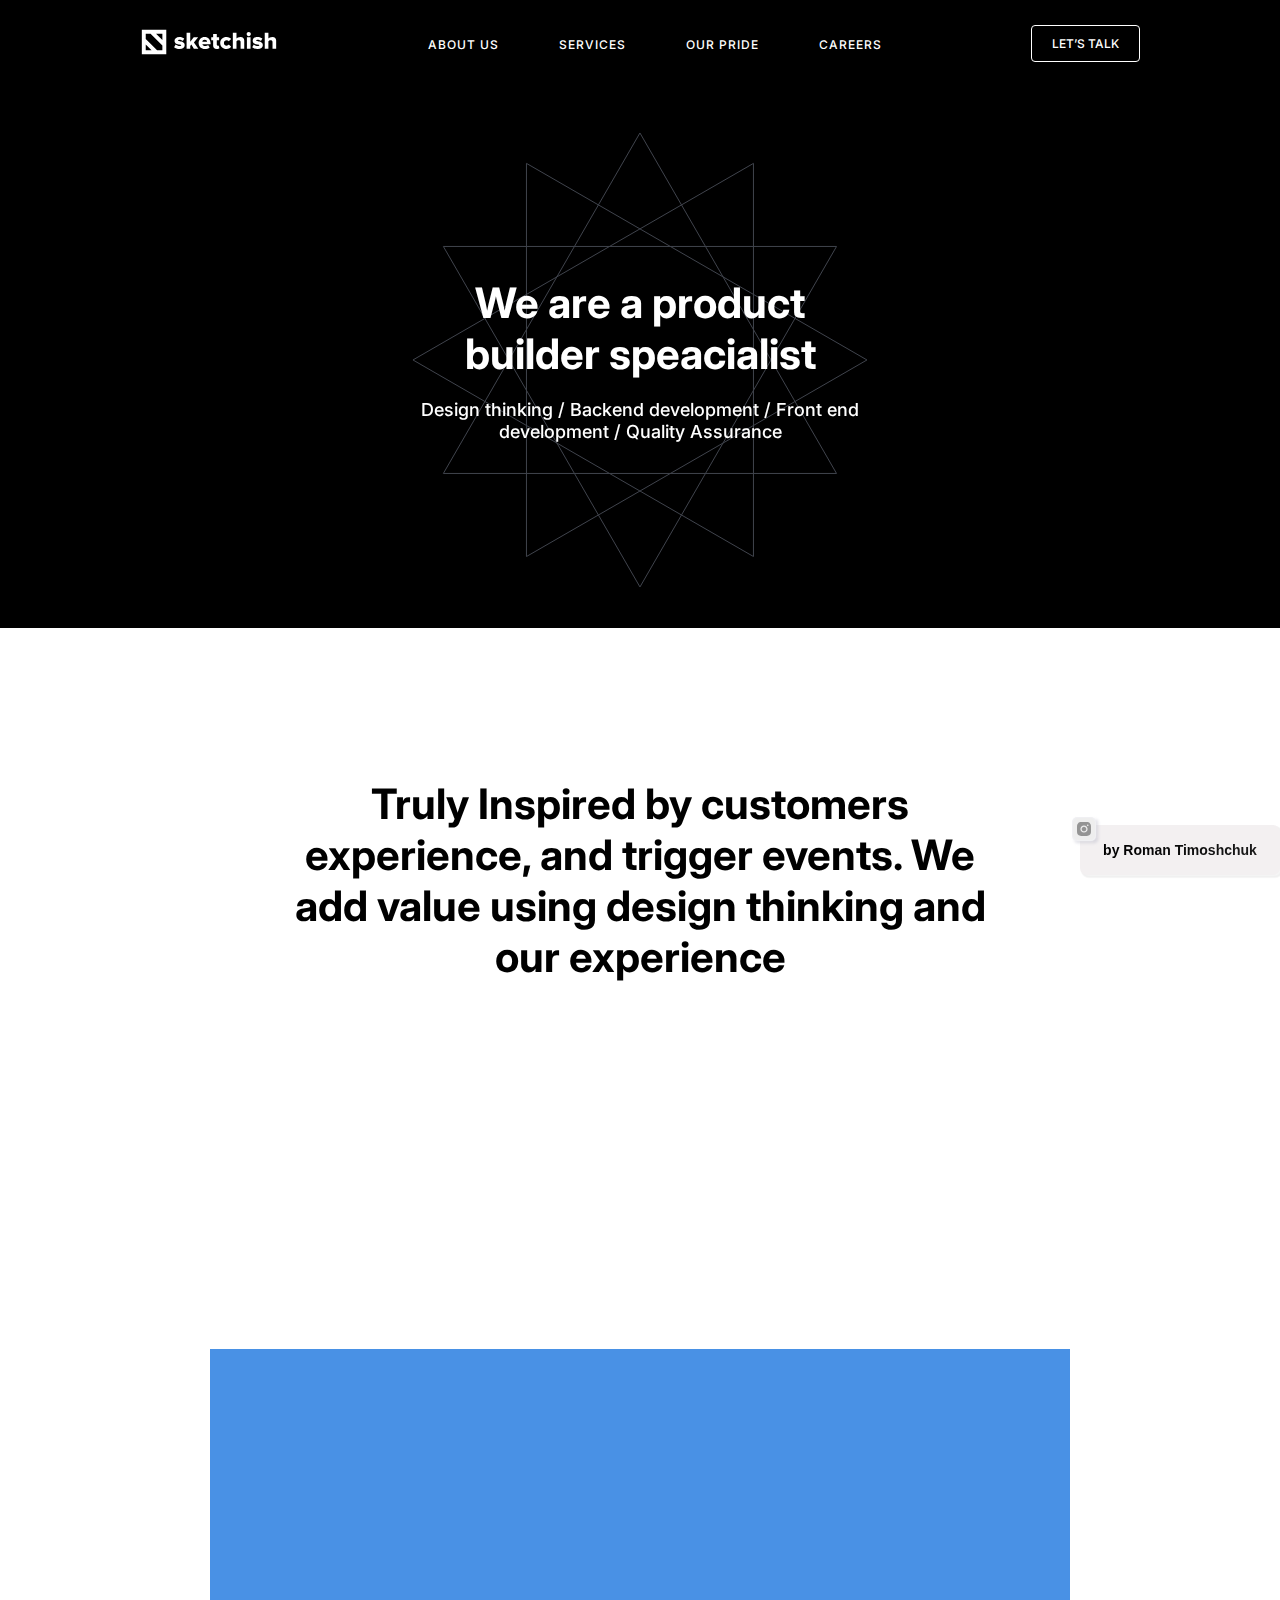
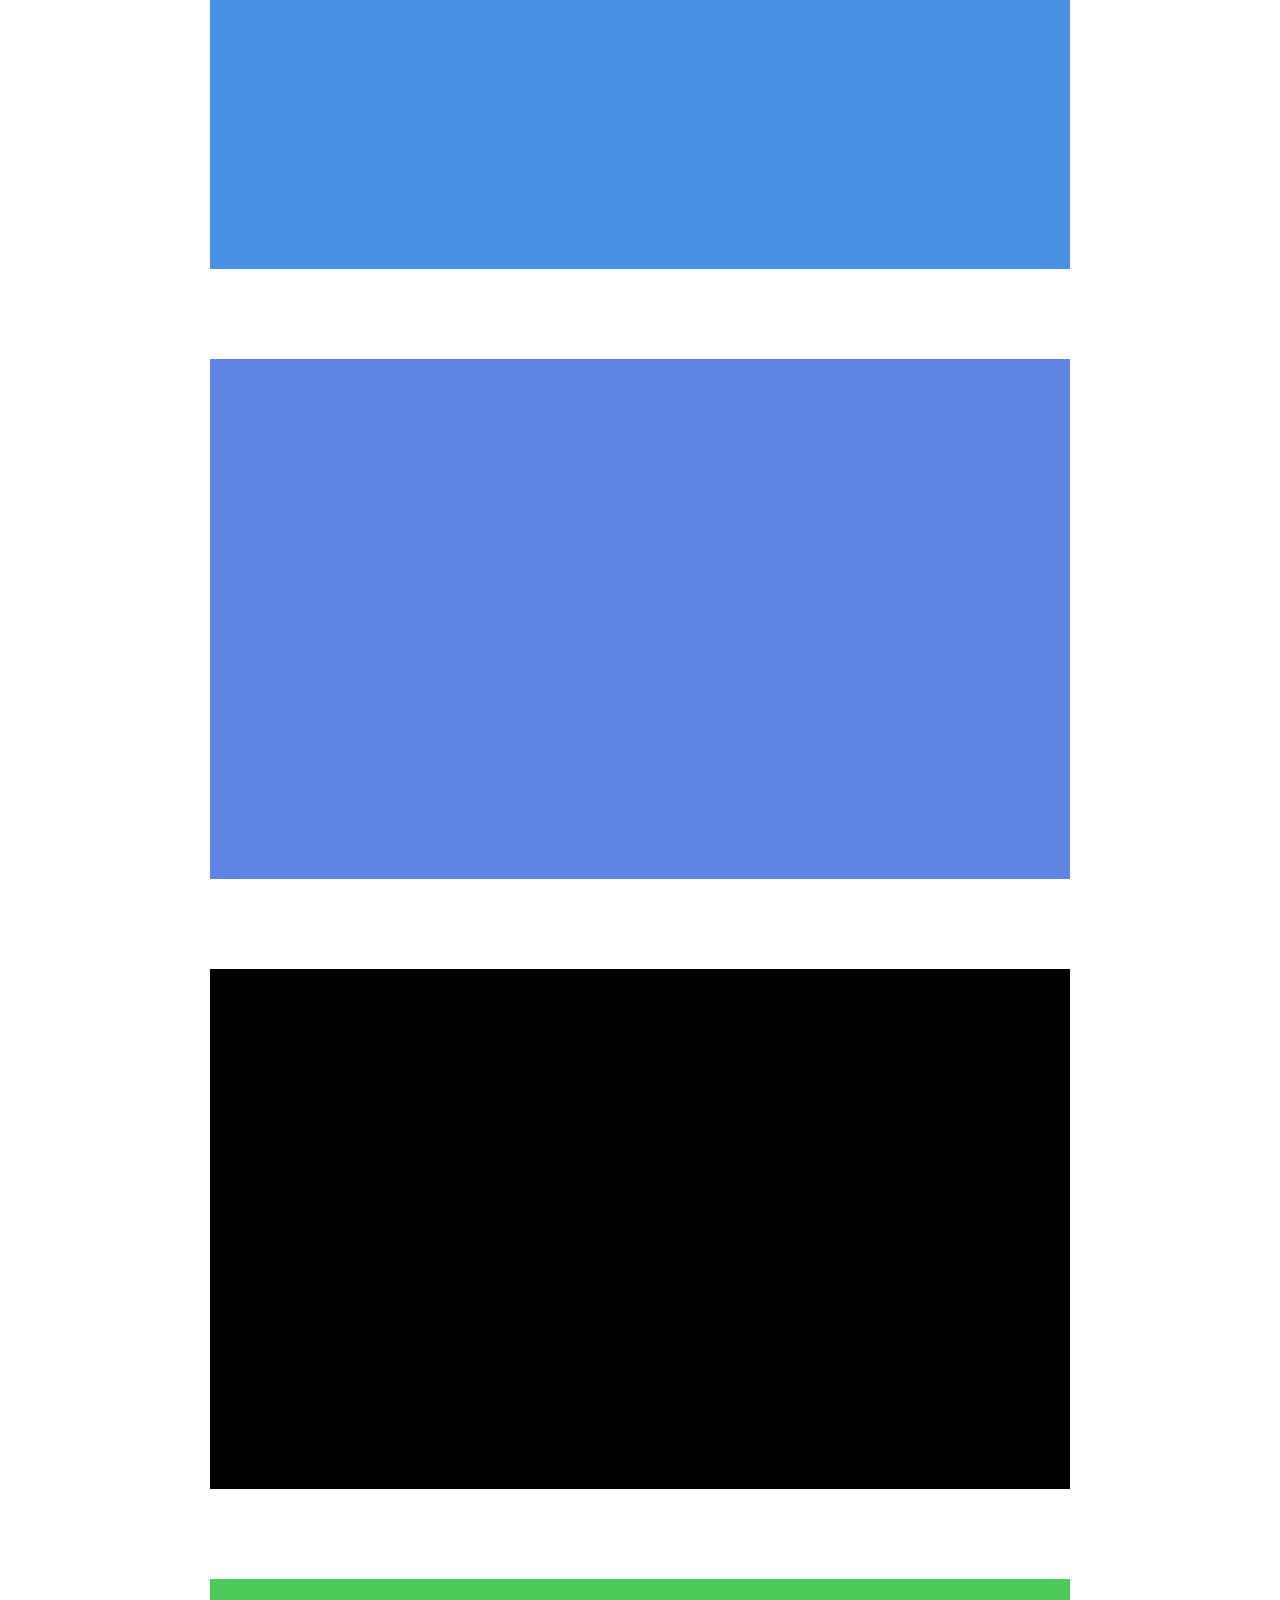
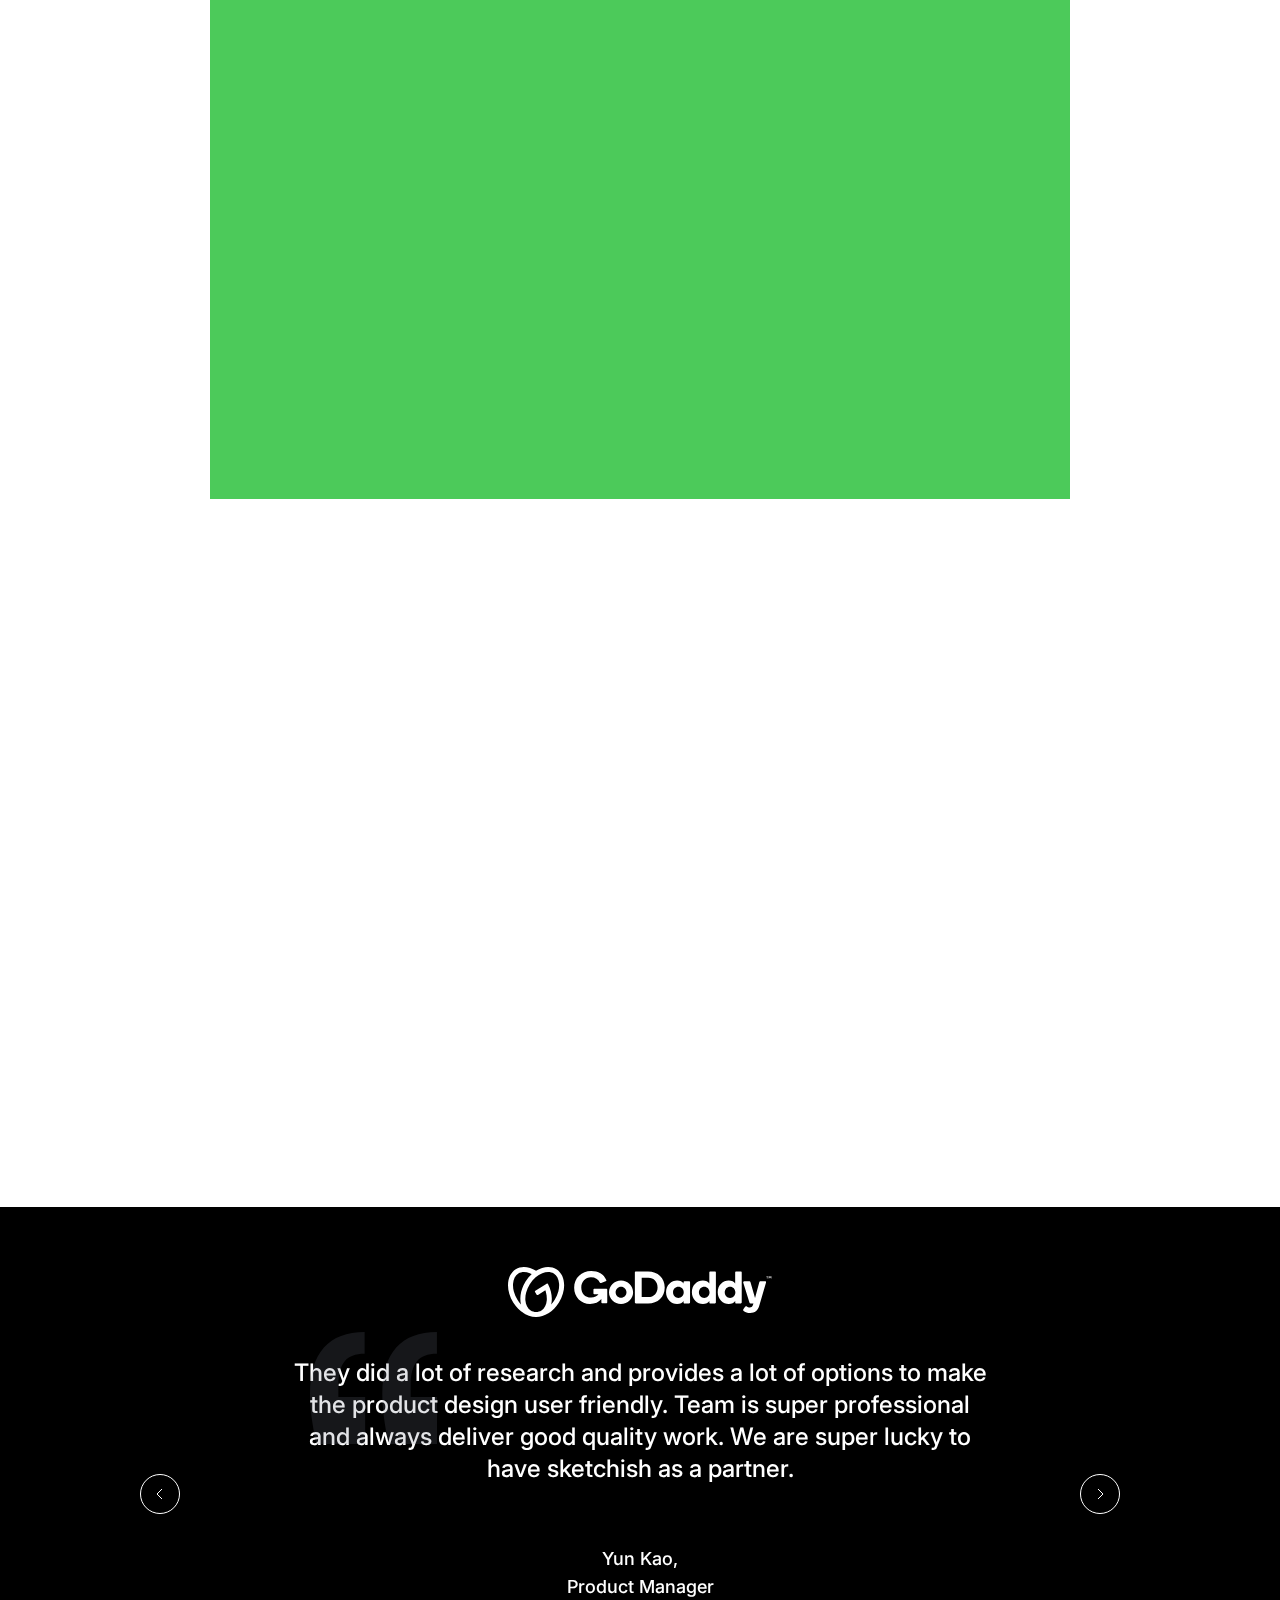
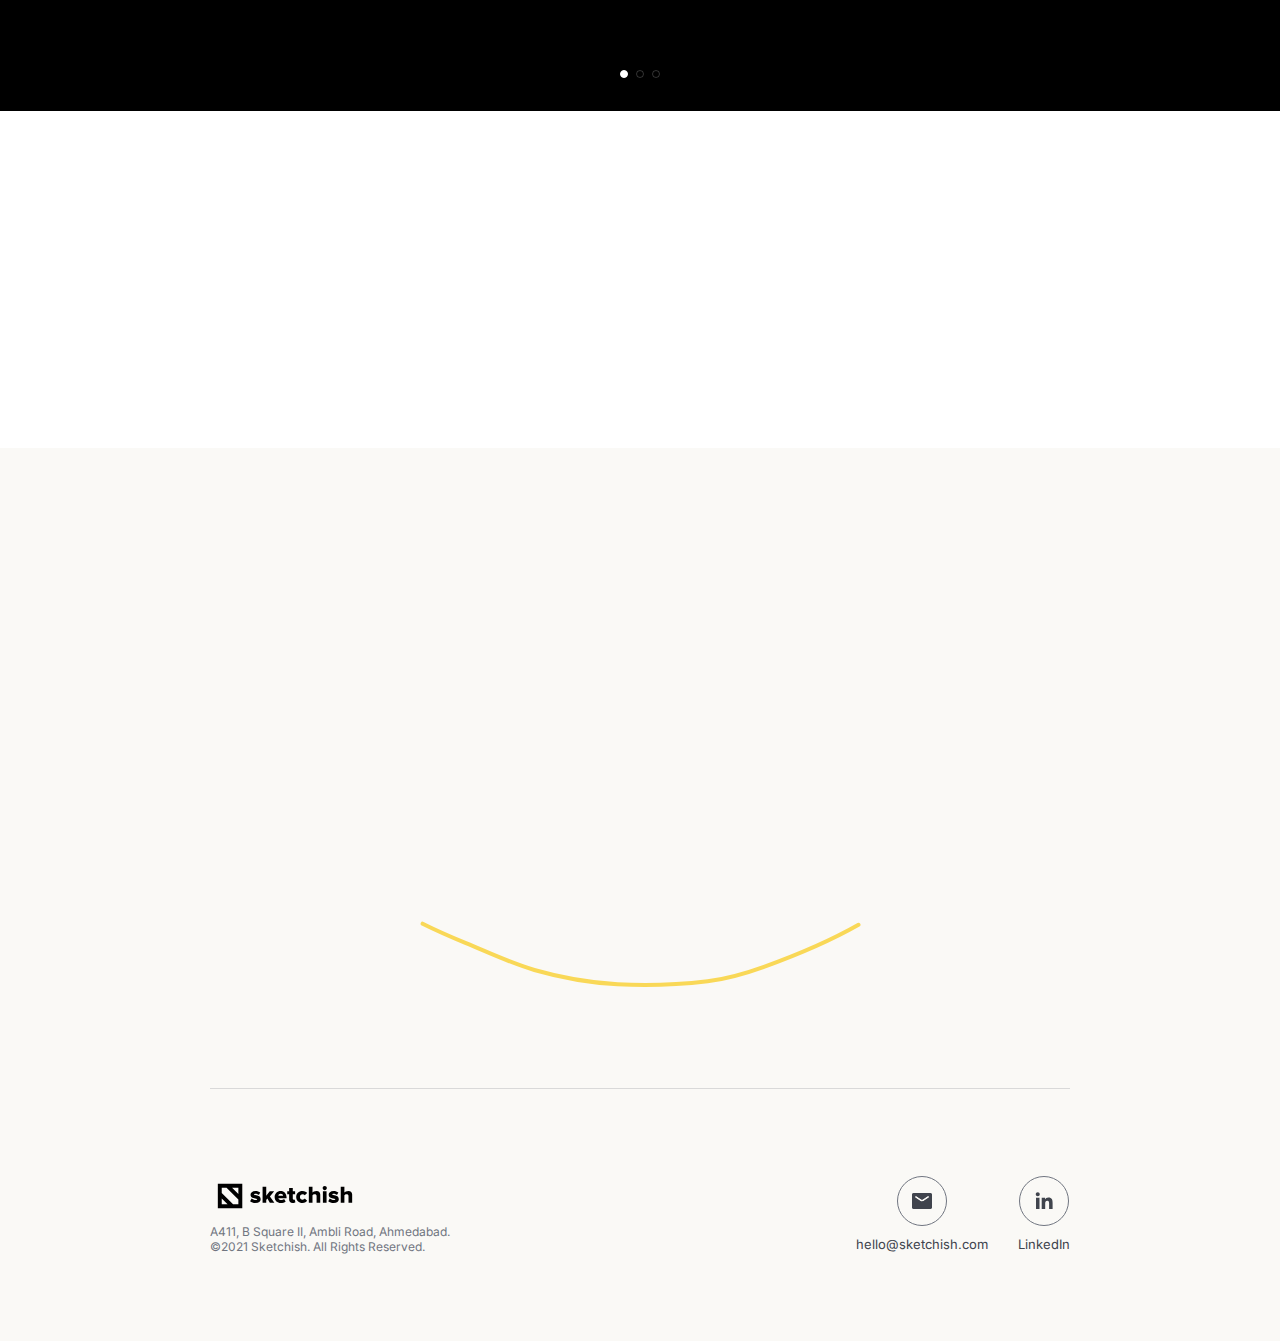
==== commit 917a6cb1: "fix banner" ====
--- a/index.html
+++ b/index.html
@@ -12,19 +12,37 @@
   <link href="https://fonts.googleapis.com/css2?family=Inter:wght@400;500;700&display=swap" rel="stylesheet">
   <link rel="stylesheet" href="https://unpkg.com/swiper/swiper-bundle.min.css" />
   <link href="https://unpkg.com/aos@2.3.1/dist/aos.css" rel="stylesheet">
-  <!-- Global site tag (gtag.js) - Google Analytics -->
-  <script async src="https://www.googletagmanager.com/gtag/js?id=G-Q2ETCF9HVJ"></script>
-  <script>
-  window.dataLayer = window.dataLayer || [];
-  function gtag(){dataLayer.push(arguments);}
-  gtag('js', new Date());
-
-  gtag('config', 'G-Q2ETCF9HVJ');
-  </script>
 </head>
 
 <body class="body__main">
-  <img src="./img/banner.svg" alt="banner" class="banner">
+  <a href="https://www.instagram.com/roman_timoshchuk/" class="banner" target="_blank">
+    <span class="banner__text">by Roman Timoshchuk</span>
+    <div class="banner__icon"> 
+        <svg width="33" height="33" viewBox="0 0 33 33" fill="none" xmlns="http://www.w3.org/2000/svg">
+            <g filter="url(#filter0_dd_249_137)">
+            <rect x="4" y="4" width="24" height="24" rx="5" fill="#F0F0F3"/>
+            </g>
+            <rect x="5" y="5" width="22" height="22" rx="5" fill="#EEEEEE"/>
+            <path d="M15.9981 13.6656C14.7128 13.6656 13.6638 14.7145 13.6638 15.9999C13.6638 17.2852 14.7128 18.3341 15.9981 18.3341C17.2835 18.3341 18.3324 17.2852 18.3324 15.9999C18.3324 14.7145 17.2835 13.6656 15.9981 13.6656ZM22.9992 15.9999C22.9992 15.0332 23.008 14.0754 22.9537 13.1105C22.8994 11.9897 22.6437 10.9951 21.8242 10.1755C21.0029 9.35425 20.01 9.10034 18.8893 9.04605C17.9226 8.99177 16.9648 9.00052 15.9999 9.00052C15.0332 9.00052 14.0754 8.99177 13.1105 9.04605C11.9897 9.10034 10.9951 9.356 10.1755 10.1755C9.35425 10.9968 9.10034 11.9897 9.04605 13.1105C8.99177 14.0771 9.00052 15.035 9.00052 15.9999C9.00052 16.9647 8.99177 17.9244 9.04605 18.8893C9.10034 20.01 9.356 21.0047 10.1755 21.8242C10.9968 22.6455 11.9897 22.8994 13.1105 22.9537C14.0771 23.008 15.035 22.9992 15.9999 22.9992C16.9665 22.9992 17.9244 23.008 18.8893 22.9537C20.01 22.8994 21.0047 22.6437 21.8242 21.8242C22.6455 21.0029 22.8994 20.01 22.9537 18.8893C23.0097 17.9244 22.9992 16.9665 22.9992 15.9999V15.9999ZM15.9981 19.5915C14.0106 19.5915 12.4065 17.9874 12.4065 15.9999C12.4065 14.0123 14.0106 12.4083 15.9981 12.4083C17.9857 12.4083 19.5897 14.0123 19.5897 15.9999C19.5897 17.9874 17.9857 19.5915 15.9981 19.5915ZM19.7368 13.1C19.2728 13.1 18.898 12.7252 18.898 12.2612C18.898 11.7971 19.2728 11.4224 19.7368 11.4224C20.2009 11.4224 20.5756 11.7971 20.5756 12.2612C20.5758 12.3714 20.5542 12.4805 20.5121 12.5823C20.47 12.6842 20.4082 12.7767 20.3303 12.8546C20.2523 12.9325 20.1598 12.9943 20.058 13.0364C19.9562 13.0785 19.847 13.1001 19.7368 13.1V13.1Z" fill="#949494"/>
+            <defs>
+            <filter id="filter0_dd_249_137" x="0" y="0" width="32.5" height="32.5" filterUnits="userSpaceOnUse" color-interpolation-filters="sRGB">
+            <feFlood flood-opacity="0" result="BackgroundImageFix"/>
+            <feColorMatrix in="SourceAlpha" type="matrix" values="0 0 0 0 0 0 0 0 0 0 0 0 0 0 0 0 0 0 127 0" result="hardAlpha"/>
+            <feOffset dx="1.5" dy="1.5"/>
+            <feGaussianBlur stdDeviation="1.5"/>
+            <feColorMatrix type="matrix" values="0 0 0 0 0.682353 0 0 0 0 0.682353 0 0 0 0 0.752941 0 0 0 0.4 0"/>
+            <feBlend mode="normal" in2="BackgroundImageFix" result="effect1_dropShadow_249_137"/>
+            <feColorMatrix in="SourceAlpha" type="matrix" values="0 0 0 0 0 0 0 0 0 0 0 0 0 0 0 0 0 0 127 0" result="hardAlpha"/>
+            <feOffset dx="-1" dy="-1"/>
+            <feGaussianBlur stdDeviation="1.5"/>
+            <feColorMatrix type="matrix" values="0 0 0 0 1 0 0 0 0 1 0 0 0 0 1 0 0 0 1 0"/>
+            <feBlend mode="normal" in2="effect1_dropShadow_249_137" result="effect2_dropShadow_249_137"/>
+            <feBlend mode="normal" in="SourceGraphic" in2="effect2_dropShadow_249_137" result="shape"/>
+            </filter>
+            </defs>
+            </svg>                
+    </div>
+</a>
   <header>
     <!-------------------------------------------  Navbar ------------------------------------------->
     <nav >
--- a/css/style.min.css
+++ b/css/style.min.css
@@ -1,7 +1,1647 @@
-.fixed__nav{background:black;position:fixed;left:0;right:0;z-index:111}nav{overflow:hidden !important}nav .navbar{display:flex;width:100%;justify-content:space-between;padding:25px 0;align-items:center;overflow:hidden !important}nav .navbar .menu{display:block}nav .navbar .logo{z-index:1}nav .navbar .menu__list{display:flex;z-index:1}nav .navbar .menu__list-item{position:relative}nav .navbar .menu__list-item:hover a{transition:cubic-bezier(0.785, 0.135, 0.15, 0.86) 0.3s all;color:#F9D857}nav .navbar .menu__list-item:hover::after{opacity:1;width:50px;transition:cubic-bezier(0.785, 0.135, 0.15, 0.86) 0.3s all;background:#F9D857}nav .navbar .menu__list-item::after{position:absolute;content:'';bottom:-7px;left:25px;right:0;height:1px;background:white;width:0px}nav .navbar .menu__list-item a{font-style:normal;font-weight:500;font-size:12px;line-height:15px;text-align:center;letter-spacing:1px;text-transform:uppercase;color:#FFFFFF;margin:0px 30px}nav .navbar .menu__list-item:last-child{margin-right:0}nav .navbar .nav__btn{font-style:normal;font-weight:500;font-size:12px;line-height:15px;text-transform:uppercase;padding:10px 20px;color:#FFFFFF;border:0.5px solid #FFFFFF;box-sizing:border-box;border-radius:4px}nav .navbar .nav__btn:hover{background-color:#F9D857;transition:cubic-bezier(0.785, 0.135, 0.15, 0.86) 0.3s all;color:black;cursor:pointer;border:0.5px solid #F9D857;}.burger{display:none;cursor:pointer}.menu__list.active{position:fixed;display:flex;flex-direction:column;left:0;right:0;bottom:0;top:0;background:black;z-index:1011;margin:0;padding:0;justify-content:center;align-items:center}@media screen and (max-width: 992px){.burger{display:block;position:relative;height:20px;width:30px;z-index:10222;cursor:pointer}.burger.active-burger:before{background:white;transform:rotate(45deg);transition:cubic-bezier(0.785, 0.135, 0.15, 0.86) 0.3s all;top:8px}.burger.active-burger:after{background:white;transform:rotate(-45deg);bottom:10px;transition:cubic-bezier(0.785, 0.135, 0.15, 0.86) 0.3s all}.burger.active-burger span{transform:scale(0)}.burger:before,.burger:after{content:'';position:absolute;height:2px;width:100%;background:white;transition:cubic-bezier(0.785, 0.135, 0.15, 0.86) 0.3s all}.burger:before{top:0}.burger::after{bottom:0}.burger span{position:absolute;top:9px;right:0;width:100%;background:white;height:2px;transform:scale(1);transition:cubic-bezier(0.785, 0.135, 0.15, 0.86) 0.3s all}.menu__list{position:absolute;top:-100%}.menu__list-item{margin-right:0;margin:25px 0}.menu__list-item a{font-size:32px !important;color:black}}.app .wrapp{max-width:500px;width:100%;margin:0 auto;margin-top:150px}.select{width:100%;position:relative;z-index:10}.select__backdrop{position:fixed;left:0;top:0;right:0;bottom:0;background:transparent;z-index:-1;display:none}.select.open .select__dropdown{display:block}.select.open .select__input{border-bottom:none}.select.open .select__backdrop{display:block}.select__input{border:1px solid #ccc;height:34px;border-radius:5px;display:flex;align-items:center;padding:0 15px;cursor:pointer;display:flex;justify-content:space-between;font-style:normal;font-weight:normal;font-size:12px;line-height:15px;display:flex;align-items:center;margin-bottom:20px;color:#707580}.select__input .select__arrow{pointer-events:none;width:7px}.select__input .select__arrow.open{transform:rotate(180deg)}.select__input span{pointer-events:none}.select__dropdown{display:none;position:absolute;border:1px solid #ccc;border-radius:5px;top:34px;left:0;right:0;max-height:200px;overflow-y:auto;box-shadow:2px 3px 5px rgba(0,0,0,0.3)}.select__dropdown .select__list{z-index:1111 !important}.select__dropdown .select__list .select__item{z-index:1111 !important;padding:10px;border-bottom:1px solid #ccc;font-style:normal;font-weight:normal;font-size:12px;line-height:15px;display:flex;align-items:center;color:#707580;background:white;cursor:pointer}.select__dropdown .select__list .select__item.selected{background-color:#F9D857;color:black}.select__dropdown .select__list .select__item:hover{background-color:#eee;transition:.15 background-color ease-in}.pride__body .pride__project-item--3{margin-top:150px !important}.pride__body .project__item-5{background:#EE5C48}.pride__body .project__item-6{background:#FD9131;margin-top:125px !important}@media screen and (max-width: 768px){.pride__body .project__item-6{margin-top:40px !important}}.pride__body .project__item-7{background:#0CA4AE}.pride__body .project__item-8{background:#09B1D8}.pride__body .project__item-9{background:#2881E4;margin-top:125px !important}@media screen and (max-width: 768px){.pride__body .project__item-9{margin-top:40px !important}}.pride__body .project__item-10{background:#28BEAA}.pride__body .project__item-11{background:#28214D}.pride__body .project__item-12{background:#394F70;margin-top:125px !important}@media screen and (max-width: 768px){.pride__body .project__item-12{margin-top:40px !important}}.careers__body .careers__header{background:url("../img/careers__bg.svg") center no-repeat}@media screen and (max-width: 500px){.careers__body .careers__header{background-size:90%}}.careers__body .careers__header .careers__title{max-width:510px}.careers__body .section__careers{padding-bottom:65px}.careers__body .section__careers .careers__title{padding:75px 0}.careers__body .section__careers .careers{display:flex;justify-content:space-between}@media screen and (max-width: 992px){.careers__body .section__careers .careers{flex-direction:column;justify-content:start}}.careers__body .section__careers .careers__item{max-width:400px}@media screen and (max-width: 992px){.careers__body .section__careers .careers__item{max-width:100%}}.careers__body .section__careers .careers__item .carrers__block{margin-bottom:45px}.careers__body .section__careers .careers__item .carrers__block .careers__subtitle{font-style:normal;font-weight:bold;font-size:22px;line-height:27px;color:#000000}.careers__body .section__careers .careers__item .carrers__block .careers__text{font-style:normal;font-weight:500;font-size:16px;line-height:24px;margin-top:10px;color:#40444D}.careers__body .section__careers .careers__info{font-style:normal;font-weight:bold;font-size:16px;line-height:24px;color:#000000;margin-top:16px}.careers__body .section__careers .careers__btn{font-style:normal;font-weight:bold;font-size:12px;line-height:15px;text-transform:uppercase;color:#000000;padding:10px 20px;background:#F9D857;border-radius:4px;margin:0 auto;margin-top:60px;display:flex;width:128px}.careers__body .section__careers .careers__btn:hover{background-color:#ffcc00;transition:cubic-bezier(0.785, 0.135, 0.15, 0.86) 0.3s all;color:black;cursor:pointer}.careers__body .careers__footer{border:none}.services__body .services__header{background:url("../img/careers__bg.svg") center no-repeat}@media screen and (max-width: 500px){.services__body .services__header{background-size:90%}}.services__body .section__text .section__text-item{display:flex;flex-direction:column}@media screen and (max-width: 768px){.services__body .section__text .section__text-item{max-width:100%;font-size:36px;line-height:40px}}.services__body .section__text .section__text-item .text__subtitle{font-style:normal;font-weight:500;font-size:16px;line-height:24px;text-align:center;margin-top:30px;color:#40444D;max-width:680px}.services__body .section__journey{background:#F7F8FA;padding-bottom:65px}.services__body .section__journey .journey__title{padding:75px 0;text-align:center;font-style:normal;font-weight:bold;font-size:42px;line-height:51px;color:#000000}@media screen and (max-width: 768px){.services__body .section__journey .journey__title{max-width:100%;font-size:36px;line-height:40px}}.services__body .section__journey .journey{display:flex;justify-content:space-between}@media screen and (max-width: 992px){.services__body .section__journey .journey{flex-direction:column;justify-content:flex-start}}.services__body .section__journey .journey__item{max-width:400px}@media screen and (max-width: 992px){.services__body .section__journey .journey__item{max-width:100%;margin-bottom:25px}}.services__body .section__journey .journey__item-title{font-style:normal;font-weight:bold;font-size:22px;line-height:27px;color:#000000}.services__body .section__journey .journey__item-text{font-style:normal;font-weight:500;font-size:16px;line-height:24px;margin-top:10px;color:#40444D}.services__body .section__journey .journey__info{margin:0 auto;margin-top:100px;font-style:normal;font-weight:bold;font-size:22px;line-height:24px;text-align:center;max-width:480px;color:#000000}.services__body .section__journey .journey__btn{font-style:normal;font-weight:bold;font-size:12px;line-height:15px;text-transform:uppercase;color:#000000;background:#F9D857;border-radius:4px;width:107px;display:flex;justify-content:center;align-items:center;height:35px;margin:0 auto;margin-top:20px}.services__body .section__journey .journey__btn:hover{background-color:#ffcc00;transition:cubic-bezier(0.785, 0.135, 0.15, 0.86) 0.3s all;color:black;cursor:pointer}.services__body .what__we-do{padding-bottom:100px;background:white}.about__body header{padding-bottom:0;max-height:600px}.about__body .about__header{background:url("../img/about__bg.svg") 300px 0px no-repeat;max-width:800px;padding-bottom:0;overflow:hidden}@media screen and (max-width: 500px){.about__body .about__header{background-size:65%;background-position:100px}}.about__body .about__header .about__title{max-width:100%;z-index:1}.about__body .about__header .about__img{margin-top:50px;z-index:0}@media screen and (max-width: 922px){.about__body .about__header .about__img{max-width:100%;width:100%;height:auto}}.about__body .section__about{padding:130px 0}.about__body .section__about .about{display:flex;flex-direction:column;align-items:center}.about__body .section__about .about .section__title{padding:30px 0 20px 0}.about__body .section__about .about .about__text{font-style:normal;font-weight:500;font-size:16px;line-height:24px;text-align:center;color:#40444D;max-width:680px}.about__body .section__mission{background:#F7F8FA;padding:100px 0}.about__body .section__mission .misson__text{font-style:normal;font-weight:500;font-size:16px;line-height:24px;text-align:center;color:#40444D;max-width:680px;margin:0 auto;margin-top:20px}.about__body .section__team{padding-top:60px}.about__body .section__team .team{display:flex;justify-content:space-between}@media screen and (max-width: 880px){.about__body .section__team .team{flex-direction:column-reverse}}.about__body .section__team .team__item{margin-top:50px}@media screen and (max-width: 880px){.about__body .section__team .team__item{width:100%}}@media screen and (max-width: 880px){.about__body .section__team .team__item img{max-width:100%;width:100%;height:auto}}.about__body .section__team .team__item .team__title{font-style:normal;font-weight:bold;font-size:22px;line-height:27px;color:#000000;margin-top:60px}@media screen and (max-width: 880px){.about__body .section__team .team__item .team__title{margin-top:0}}.about__body .section__team .team__item .team__text{font-style:normal;font-weight:500;font-size:16px;line-height:24px;padding-top:20px;color:#40444D;max-width:380px}@media screen and (max-width: 880px){.about__body .section__team .team__item .team__text{max-width:100%}}.about__body .section__team .team__item .team__btn{font-style:normal;font-weight:500;font-size:12px;line-height:15px;text-transform:uppercase;color:#000000;margin-top:40px;border:0.5px solid #000000;box-sizing:border-box;border-radius:4px;display:flex;justify-content:center;align-items:center;width:155px;height:35px}.about__body .section__team .team__item .team__btn:hover{background-color:black;transition:cubic-bezier(0.785, 0.135, 0.15, 0.86) 0.3s all;color:white;cursor:pointer}.contacts__body .contacts__header .contacts__title{max-width:310px}.contacts__body .section__contacts{padding-bottom:88px}.contacts__body .section__contacts .section__title{padding:75px 0}.contacts__body .section__contacts .contacts{display:flex;justify-content:space-between}@media screen and (max-width: 850px){.contacts__body .section__contacts .contacts{flex-direction:column}}.contacts__body .section__contacts .contacts__item{display:flex;flex-direction:column;max-width:400px;width:100%}@media screen and (max-width: 850px){.contacts__body .section__contacts .contacts__item{max-width:100%}}.contacts__body .section__contacts .contacts__item .contacts__text{font-style:normal;font-weight:500;font-size:16px;line-height:24px;color:#40444D}.contacts__body .section__contacts .contacts__item .contacts__subtext{font-style:normal;font-weight:bold;font-size:22px;line-height:27px;margin-top:33px;color:#000000}.contacts__body .section__contacts .contacts__item .contacts__list{margin:0;padding:0;margin-top:10px}.contacts__body .section__contacts .contacts__item .contacts__list-item{font-style:normal;font-weight:500;font-size:16px;line-height:24px;color:#40444D}.contacts__body .section__contacts .contacts__item .contacts__form{display:flex;flex-direction:column;width:100%}@media screen and (max-width: 850px){.contacts__body .section__contacts .contacts__item .contacts__form{margin-top:50px}}.contacts__body .section__contacts .contacts__item .contacts__form .input__field{display:flex;flex-direction:column;width:100%;position:relative}.contacts__body .section__contacts .contacts__item .contacts__form .input__field label{position:absolute;left:10px;top:10px;font-style:normal;font-weight:normal;font-size:12px;line-height:15px;color:#707580;pointer-events:none}.contacts__body .section__contacts .contacts__item .contacts__form .input__field textarea{border:0.5px solid #CED2D9;box-sizing:border-box;border-radius:2px;margin-bottom:20px;padding:10px;resize:none;min-height:120px;outline:none}.contacts__body .section__contacts .contacts__item .contacts__form .input__field textarea:focus{border:0.5px solid #40444D}.contacts__body .section__contacts .contacts__item .contacts__form .input__field textarea:focus ~ .label{left:10px;top:-10px;background:white;z-index:111;padding:0 5px;transition:.3s all ease}.contacts__body .section__contacts .contacts__item .contacts__form .input__field .input-validate:valid+.label{left:10px;top:-10px;background:white;z-index:111;padding:0 5px;transition:.3s all ease;pointer-events:none}.contacts__body .section__contacts .contacts__item .contacts__form .input__field .input-validate:focus{border:0.5px solid #40444D}.contacts__body .section__contacts .contacts__item .contacts__form .input__field .input-validate:focus+.label{left:10px;top:-10px;background:white;z-index:111;padding:0 5px;transition:.3s all ease}.contacts__body .section__contacts .contacts__item .contacts__form .input__field .input{width:100%;display:block;border:0.5px solid #CED2D9;box-sizing:border-box;border-radius:2px;height:34px;margin-bottom:20px;padding:10px;outline:none}.contacts__body .section__contacts .contacts__item .contacts__form .form__btn{background:#F9D857;border-radius:4px;font-style:normal;font-weight:bold;font-size:12px;line-height:15px;text-transform:uppercase;color:#000000;height:35px;border:none;outline:none;cursor:pointer}.contacts__body .section__contacts .contacts__item .contacts__form .form__btn:hover{background-color:#ffcc00;transition:cubic-bezier(0.785, 0.135, 0.15, 0.86) 0.3s all;color:black;cursor:pointer}.label.active{left:10px !important;top:-10px !important;background:white;z-index:111;padding:0 5px;transition:.3s all ease}header{background:black;padding-bottom:25px;overflow:hidden !important}header .header{max-width:620px;width:100%;margin:30px auto 0 auto;display:flex;flex-direction:column;align-items:center;background:url("../img/main__bg.svg") center no-repeat;padding:160px 0;justify-content:center;overflow:hidden}@media screen and (max-width: 500px){header .header{background-size:cover}}header .header .title{font-style:normal;font-weight:bold;font-size:42px;line-height:51px;text-align:center;color:white;max-width:440px;margin:0;padding:0}@media screen and (max-width: 768px){header .header .title{font-size:36px;line-height:40px;padding:0 10px}}header .header .subtitle{margin:0;padding:0;font-style:normal;font-weight:500;font-size:18px;line-height:22px;text-align:center;color:white;max-width:440px;margin-top:20px}@media screen and (max-width: 768px){header .header .subtitle{padding:0 10px}}.section__text{padding:150px 0}.section__text .section__text-item{display:flex;justify-content:center;align-items:center}.section__text .section__text-item .text__title{font-style:normal;font-weight:bold;font-size:42px;line-height:51px;text-align:center;color:black;max-width:720px;width:100%}@media screen and (max-width: 768px){.section__text .section__text-item .text__title{max-width:100%;font-size:36px;line-height:40px}}.section__projects .project__title{padding-top:75px;border-top:1px solid #D9D9D9}.section__projects .projects{display:flex;flex-direction:column}.section__projects .projects .project__item{display:flex;align-items:center;flex-direction:column;margin-top:90px;padding:40px;max-height:520px}@media screen and (max-width: 765px){.section__projects .projects .project__item{padding:25px;margin-top:40px}}.section__projects .projects .project__item .project__subtitle{font-style:normal;font-weight:bold;font-size:42px;line-height:51px;text-align:center;color:#FFFFFF}@media screen and (max-width: 765px){.section__projects .projects .project__item .project__subtitle{font-size:36px;line-height:40px}}.section__projects .projects .project__item .project__text{font-style:normal;font-weight:normal;font-size:16px;line-height:19px;text-align:center;color:white;margin-top:10px;max-width:400px}.section__projects .projects .project__item .project__img{margin-top:40px}@media screen and (max-width: 768px){.section__projects .projects .project__item .project__img img{max-width:100%;width:100%;height:auto}}.section__projects .projects .project__item.project__item-1{background:#4991E5}.section__projects .projects .project__item.project__item-2{background:#5F84E1}.section__projects .projects .project__item.project__item-3{background:#000000}.section__projects .projects .project__item.project__item-4{background:#4CCA5A}.section__technologies{margin-top:150px;padding-bottom:135px}.section__technologies .technologies__title{padding-top:50px;border-top:1px solid #D9D9D9}.section__technologies .technologies__tabs-header{display:flex;justify-content:space-around;margin-top:40px}@media screen and (max-width: 768px){.section__technologies .technologies__tabs-header{flex-wrap:wrap}}.section__technologies .technologies__tabs-header .tab__head-item{width:120px;height:36px;margin-top:20px;display:flex;justify-content:center;align-items:center;font-style:normal;font-weight:bold;font-size:13px;line-height:16px;text-align:center;text-transform:uppercase;color:#000000;border:1px solid #F2F3F5;box-sizing:border-box;border-radius:100px;cursor:pointer;transition:all 0.3s ease}.section__technologies .technologies__tabs-header .tab__head-item.active{background:#F9D857}.section__technologies .technologies__tabs-content{min-height:200px}.section__technologies .technologies__tabs-content .tab__content-item{display:flex;-webkit-animation:fade 1s ease;animation:fade 1s ease;margin-top:25px;flex:1 1 20%;flex-wrap:wrap}.section__technologies .technologies__tabs-content .tab__content-item .tab__img{margin-top:25px;cursor:pointer}.section__technologies .technologies__tabs-content .tab__content-item .tab__img img{pointer-events:none}@media screen and (max-width: 768px){.section__technologies .technologies__tabs-content .tab__content-item .tab__img{margin:25px 15px 0 15px}}@media screen and (max-width: 768px){.section__technologies .technologies__tabs-content .tab__content-item{justify-content:center}}.section__reviews{padding:60px 0 30px 0;background:black;overflow:hidden !important}.section__reviews .review__container{position:relative;padding-bottom:50px}.section__reviews .review__container .slider__arrow{position:absolute;z-index:111;outline:none;cursor:pointer}@media screen and (max-width: 600px){.section__reviews .review__container .slider__arrow{display:none}}.section__reviews .review__container .slider__arrow.prev__arrow{top:50%;left:20px;transform:translate(-50%)}.section__reviews .review__container .slider__arrow.next__arrow{top:50%;right:0;transform:translate(-50%)}.section__reviews .review__container .swiper-pagination{bottom:0px}.section__reviews .review__container .swiper-pagination .swiper-pagination-bullet{background:none;border:1px solid white}.section__reviews .review__container .swiper-pagination .swiper-pagination-bullet.swiper-pagination-bullet-active{background:white}.section__reviews .review__slide .review__logo{display:flex;justify-content:center}.section__reviews .review__slide .review__text{font-style:normal;font-weight:500;font-size:24px;line-height:32px;text-align:center;color:#FFFFFF;max-width:700px;margin:0 auto;margin-top:40px;position:relative}.section__reviews .review__slide .review__text::after{position:absolute;content:'';width:127px;height:112px;background:url("../img/quote.svg");left:20px;top:-25px}@media screen and (max-width: 992px){.section__reviews .review__slide .review__text{font-size:22px;max-width:500px}}.section__reviews .review__slide .review__author{font-weight:500;font-size:18px;line-height:28px;text-align:center;color:#FFFFFF;width:170px;margin:0 auto;margin-top:60px}.section__brands{padding:75px 0}.section__brands .brands{display:flex;flex-wrap:wrap;justify-content:center;align-items:center}.section__brands .brands__item{margin:25px 25px 0 25px}.section__brands .brands__item:last-child{margin-right:0}.section__info{padding:100px 0;background:#FAF9F6}.section__info .info__text{font-style:normal;font-weight:500;font-size:18px;line-height:22px;text-align:center;max-width:660px;margin:0 auto;margin-top:30px}.section__info .info__img{margin-top:95px;display:flex;justify-content:center}@media screen and (max-width: 500px){.section__info .info__img img{max-width:100%;width:100%;height:auto}}footer{background:#FAF9F6}footer .footer{display:flex;justify-content:space-between;border-top:1px solid #D9D9D9;padding:87px 0}@media screen and (max-width: 550px){footer .footer{flex-direction:column;align-items:center}}footer .footer__item{max-width:250px}@media screen and (max-width: 550px){footer .footer__item{max-width:100%;display:flex;flex-direction:column;align-items:center;margin-bottom:25px}}footer .footer__item .footer__text{font-style:normal;font-weight:normal;font-size:12px;line-height:15px;color:#707580;margin-top:5px}@media screen and (max-width: 550px){footer .footer__item .footer__text{text-align:center;margin:25px 0}}footer .footer__item .footer__social{display:flex}footer .footer__item .footer__social-item{display:flex;flex-direction:column;align-items:center;font-style:normal;font-weight:normal;font-size:13px;line-height:16px;text-align:center;color:#40444D;justify-content:center;margin-left:30px}@media screen and (max-width: 550px){footer .footer__item .footer__social-item{margin-left:0;margin:0 25px}}footer .footer__item .footer__social-item img{margin-bottom:10px}.tooltip{position:relative}.tooltip .tooltiptext{visibility:hidden;background-color:#555;color:#fff;text-align:center;padding:5px 10px;border-radius:6px;position:absolute;z-index:1;bottom:100%;left:50%;transform:translate(-50%);min-width:120px;width:100%;opacity:0;transition:opacity 0.3s}.tooltip .tooltiptext::after{content:"";position:absolute;top:100%;left:50%;margin-left:-5px;border-width:5px;border-style:solid;border-color:#555 transparent transparent transparent}.tooltip:hover .tooltiptext{visibility:visible;opacity:1}*{box-sizing:border-box;font-family:'Inter', sans-serif}.container{max-width:1000px;margin:0 auto;width:100%}@media (max-width: 1012px){.container{max-width:970px;padding:0 10px}}@media (max-width: 991.98px){.container{max-width:750px}}@media (max-width: 767.98px){.container{max-width:none}}.container__small{max-width:880px;width:100%;margin:0 auto;padding:0 10px}a{text-decoration:none;color:black}ul,li{margin:0;list-style:none;padding:0}h1,h2,h3,h4,h5,h6,p{margin:0;padding:0}.section__title{font-style:normal;font-weight:bold;font-size:42px;line-height:51px;text-align:center;color:#000000}.section__title span{color:#707580;-webkit-text-decoration-line:line-through;text-decoration-line:line-through}@media screen and (max-width: 768px){.section__title{max-width:100%;font-size:36px;line-height:40px}}body.active{overflow:hidden}@-webkit-keyframes fade{0%{opacity:0}100%{opacity:1}}@keyframes fade{0%{opacity:0}100%{opacity:1}}.selected__menu{color:#F9D857 !important}
+.fixed__nav {
+    background: black;
+    position: fixed;
+    left: 0;
+    right: 0;
+    z-index: 111
+}
+
+nav {
+    overflow: hidden !important
+}
+
+nav .navbar {
+    display: flex;
+    width: 100%;
+    justify-content: space-between;
+    padding: 25px 0;
+    align-items: center;
+    overflow: hidden !important
+}
+
+nav .navbar .menu {
+    display: block
+}
+
+nav .navbar .logo {
+    z-index: 1
+}
+
+nav .navbar .menu__list {
+    display: flex;
+    z-index: 1
+}
+
+nav .navbar .menu__list-item {
+    position: relative
+}
+
+nav .navbar .menu__list-item:hover a {
+    transition: cubic-bezier(0.785, 0.135, 0.15, 0.86) 0.3s all;
+    color: #F9D857
+}
+
+nav .navbar .menu__list-item:hover::after {
+    opacity: 1;
+    width: 50px;
+    transition: cubic-bezier(0.785, 0.135, 0.15, 0.86) 0.3s all;
+    background: #F9D857
+}
+
+nav .navbar .menu__list-item::after {
+    position: absolute;
+    content: '';
+    bottom: -7px;
+    left: 25px;
+    right: 0;
+    height: 1px;
+    background: white;
+    width: 0px
+}
+
+nav .navbar .menu__list-item a {
+    font-style: normal;
+    font-weight: 500;
+    font-size: 12px;
+    line-height: 15px;
+    text-align: center;
+    letter-spacing: 1px;
+    text-transform: uppercase;
+    color: #FFFFFF;
+    margin: 0px 30px
+}
+
+nav .navbar .menu__list-item:last-child {
+    margin-right: 0
+}
+
+nav .navbar .nav__btn {
+    font-style: normal;
+    font-weight: 500;
+    font-size: 12px;
+    line-height: 15px;
+    text-transform: uppercase;
+    padding: 10px 20px;
+    color: #FFFFFF;
+    border: 0.5px solid #FFFFFF;
+    box-sizing: border-box;
+    border-radius: 4px
+}
+
+nav .navbar .nav__btn:hover {
+    background-color: #F9D857;
+    transition: cubic-bezier(0.785, 0.135, 0.15, 0.86) 0.3s all;
+    color: black;
+    cursor: pointer;
+    border: 0.5px solid #F9D857;
+}
+
+.burger {
+    display: none;
+    cursor: pointer
+}
+
+.menu__list.active {
+    position: fixed;
+    display: flex;
+    flex-direction: column;
+    left: 0;
+    right: 0;
+    bottom: 0;
+    top: 0;
+    background: black;
+    z-index: 1011;
+    margin: 0;
+    padding: 0;
+    justify-content: center;
+    align-items: center
+}
+
+@media screen and (max-width: 992px) {
+    .burger {
+        display: block;
+        position: relative;
+        height: 20px;
+        width: 30px;
+        z-index: 10222;
+        cursor: pointer
+    }
+
+    .burger.active-burger:before {
+        background: white;
+        transform: rotate(45deg);
+        transition: cubic-bezier(0.785, 0.135, 0.15, 0.86) 0.3s all;
+        top: 8px
+    }
+
+    .burger.active-burger:after {
+        background: white;
+        transform: rotate(-45deg);
+        bottom: 10px;
+        transition: cubic-bezier(0.785, 0.135, 0.15, 0.86) 0.3s all
+    }
+
+    .burger.active-burger span {
+        transform: scale(0)
+    }
+
+    .burger:before,
+    .burger:after {
+        content: '';
+        position: absolute;
+        height: 2px;
+        width: 100%;
+        background: white;
+        transition: cubic-bezier(0.785, 0.135, 0.15, 0.86) 0.3s all
+    }
+
+    .burger:before {
+        top: 0
+    }
+
+    .burger::after {
+        bottom: 0
+    }
+
+    .burger span {
+        position: absolute;
+        top: 9px;
+        right: 0;
+        width: 100%;
+        background: white;
+        height: 2px;
+        transform: scale(1);
+        transition: cubic-bezier(0.785, 0.135, 0.15, 0.86) 0.3s all
+    }
+
+    .menu__list {
+        position: absolute;
+        top: -100%
+    }
+
+    .menu__list-item {
+        margin-right: 0;
+        margin: 25px 0
+    }
+
+    .menu__list-item a {
+        font-size: 32px !important;
+        color: black
+    }
+}
+
+.app .wrapp {
+    max-width: 500px;
+    width: 100%;
+    margin: 0 auto;
+    margin-top: 150px
+}
+
+.select {
+    width: 100%;
+    position: relative;
+    z-index: 10
+}
+
+.select__backdrop {
+    position: fixed;
+    left: 0;
+    top: 0;
+    right: 0;
+    bottom: 0;
+    background: transparent;
+    z-index: -1;
+    display: none
+}
+
+.select.open .select__dropdown {
+    display: block
+}
+
+.select.open .select__input {
+    border-bottom: none
+}
+
+.select.open .select__backdrop {
+    display: block
+}
+
+.select__input {
+    border: 1px solid #ccc;
+    height: 34px;
+    border-radius: 5px;
+    display: flex;
+    align-items: center;
+    padding: 0 15px;
+    cursor: pointer;
+    display: flex;
+    justify-content: space-between;
+    font-style: normal;
+    font-weight: normal;
+    font-size: 12px;
+    line-height: 15px;
+    display: flex;
+    align-items: center;
+    margin-bottom: 20px;
+    color: #707580
+}
+
+.select__input .select__arrow {
+    pointer-events: none;
+    width: 7px
+}
+
+.select__input .select__arrow.open {
+    transform: rotate(180deg)
+}
+
+.select__input span {
+    pointer-events: none
+}
+
+.select__dropdown {
+    display: none;
+    position: absolute;
+    border: 1px solid #ccc;
+    border-radius: 5px;
+    top: 34px;
+    left: 0;
+    right: 0;
+    max-height: 200px;
+    overflow-y: auto;
+    box-shadow: 2px 3px 5px rgba(0, 0, 0, 0.3)
+}
+
+.select__dropdown .select__list {
+    z-index: 1111 !important
+}
+
+.select__dropdown .select__list .select__item {
+    z-index: 1111 !important;
+    padding: 10px;
+    border-bottom: 1px solid #ccc;
+    font-style: normal;
+    font-weight: normal;
+    font-size: 12px;
+    line-height: 15px;
+    display: flex;
+    align-items: center;
+    color: #707580;
+    background: white;
+    cursor: pointer
+}
+
+.select__dropdown .select__list .select__item.selected {
+    background-color: #F9D857;
+    color: black
+}
+
+.select__dropdown .select__list .select__item:hover {
+    background-color: #eee;
+    transition: .15 background-color ease-in
+}
+
+.pride__body .pride__project-item--3 {
+    margin-top: 150px !important
+}
+
+.pride__body .project__item-5 {
+    background: #EE5C48
+}
+
+.pride__body .project__item-6 {
+    background: #FD9131;
+    margin-top: 125px !important
+}
+
+@media screen and (max-width: 768px) {
+    .pride__body .project__item-6 {
+        margin-top: 40px !important
+    }
+}
+
+.pride__body .project__item-7 {
+    background: #0CA4AE
+}
+
+.pride__body .project__item-8 {
+    background: #09B1D8
+}
+
+.pride__body .project__item-9 {
+    background: #2881E4;
+    margin-top: 125px !important
+}
+
+@media screen and (max-width: 768px) {
+    .pride__body .project__item-9 {
+        margin-top: 40px !important
+    }
+}
+
+.pride__body .project__item-10 {
+    background: #28BEAA
+}
+
+.pride__body .project__item-11 {
+    background: #28214D
+}
+
+.pride__body .project__item-12 {
+    background: #394F70;
+    margin-top: 125px !important
+}
+
+@media screen and (max-width: 768px) {
+    .pride__body .project__item-12 {
+        margin-top: 40px !important
+    }
+}
+
+.careers__body .careers__header {
+    background: url("../img/careers__bg.svg") center no-repeat
+}
+
+@media screen and (max-width: 500px) {
+    .careers__body .careers__header {
+        background-size: 90%
+    }
+}
+
+.careers__body .careers__header .careers__title {
+    max-width: 510px
+}
+
+.careers__body .section__careers {
+    padding-bottom: 65px
+}
+
+.careers__body .section__careers .careers__title {
+    padding: 75px 0
+}
+
+.careers__body .section__careers .careers {
+    display: flex;
+    justify-content: space-between
+}
+
+@media screen and (max-width: 992px) {
+    .careers__body .section__careers .careers {
+        flex-direction: column;
+        justify-content: start
+    }
+}
+
+.careers__body .section__careers .careers__item {
+    max-width: 400px
+}
+
+@media screen and (max-width: 992px) {
+    .careers__body .section__careers .careers__item {
+        max-width: 100%
+    }
+}
+
+.careers__body .section__careers .careers__item .carrers__block {
+    margin-bottom: 45px
+}
+
+.careers__body .section__careers .careers__item .carrers__block .careers__subtitle {
+    font-style: normal;
+    font-weight: bold;
+    font-size: 22px;
+    line-height: 27px;
+    color: #000000
+}
+
+.careers__body .section__careers .careers__item .carrers__block .careers__text {
+    font-style: normal;
+    font-weight: 500;
+    font-size: 16px;
+    line-height: 24px;
+    margin-top: 10px;
+    color: #40444D
+}
+
+.careers__body .section__careers .careers__info {
+    font-style: normal;
+    font-weight: bold;
+    font-size: 16px;
+    line-height: 24px;
+    color: #000000;
+    margin-top: 16px
+}
+
+.careers__body .section__careers .careers__btn {
+    font-style: normal;
+    font-weight: bold;
+    font-size: 12px;
+    line-height: 15px;
+    text-transform: uppercase;
+    color: #000000;
+    padding: 10px 20px;
+    background: #F9D857;
+    border-radius: 4px;
+    margin: 0 auto;
+    margin-top: 60px;
+    display: flex;
+    width: 128px
+}
+
+.careers__body .section__careers .careers__btn:hover {
+    background-color: #ffcc00;
+    transition: cubic-bezier(0.785, 0.135, 0.15, 0.86) 0.3s all;
+    color: black;
+    cursor: pointer
+}
+
+.careers__body .careers__footer {
+    border: none
+}
+
+.services__body .services__header {
+    background: url("../img/careers__bg.svg") center no-repeat
+}
+
+@media screen and (max-width: 500px) {
+    .services__body .services__header {
+        background-size: 90%
+    }
+}
+
+.services__body .section__text .section__text-item {
+    display: flex;
+    flex-direction: column
+}
+
+@media screen and (max-width: 768px) {
+    .services__body .section__text .section__text-item {
+        max-width: 100%;
+        font-size: 36px;
+        line-height: 40px
+    }
+}
+
+.services__body .section__text .section__text-item .text__subtitle {
+    font-style: normal;
+    font-weight: 500;
+    font-size: 16px;
+    line-height: 24px;
+    text-align: center;
+    margin-top: 30px;
+    color: #40444D;
+    max-width: 680px
+}
+
+.services__body .section__journey {
+    background: #F7F8FA;
+    padding-bottom: 65px
+}
+
+.services__body .section__journey .journey__title {
+    padding: 75px 0;
+    text-align: center;
+    font-style: normal;
+    font-weight: bold;
+    font-size: 42px;
+    line-height: 51px;
+    color: #000000
+}
+
+@media screen and (max-width: 768px) {
+    .services__body .section__journey .journey__title {
+        max-width: 100%;
+        font-size: 36px;
+        line-height: 40px
+    }
+}
+
+.services__body .section__journey .journey {
+    display: flex;
+    justify-content: space-between
+}
+
+@media screen and (max-width: 992px) {
+    .services__body .section__journey .journey {
+        flex-direction: column;
+        justify-content: flex-start
+    }
+}
+
+.services__body .section__journey .journey__item {
+    max-width: 400px
+}
+
+@media screen and (max-width: 992px) {
+    .services__body .section__journey .journey__item {
+        max-width: 100%;
+        margin-bottom: 25px
+    }
+}
+
+.services__body .section__journey .journey__item-title {
+    font-style: normal;
+    font-weight: bold;
+    font-size: 22px;
+    line-height: 27px;
+    color: #000000
+}
+
+.services__body .section__journey .journey__item-text {
+    font-style: normal;
+    font-weight: 500;
+    font-size: 16px;
+    line-height: 24px;
+    margin-top: 10px;
+    color: #40444D
+}
+
+.services__body .section__journey .journey__info {
+    margin: 0 auto;
+    margin-top: 100px;
+    font-style: normal;
+    font-weight: bold;
+    font-size: 22px;
+    line-height: 24px;
+    text-align: center;
+    max-width: 480px;
+    color: #000000
+}
+
+.services__body .section__journey .journey__btn {
+    font-style: normal;
+    font-weight: bold;
+    font-size: 12px;
+    line-height: 15px;
+    text-transform: uppercase;
+    color: #000000;
+    background: #F9D857;
+    border-radius: 4px;
+    width: 107px;
+    display: flex;
+    justify-content: center;
+    align-items: center;
+    height: 35px;
+    margin: 0 auto;
+    margin-top: 20px
+}
+
+.services__body .section__journey .journey__btn:hover {
+    background-color: #ffcc00;
+    transition: cubic-bezier(0.785, 0.135, 0.15, 0.86) 0.3s all;
+    color: black;
+    cursor: pointer
+}
+
+.services__body .what__we-do {
+    padding-bottom: 100px;
+    background: white
+}
+
+.about__body header {
+    padding-bottom: 0;
+    max-height: 600px
+}
+
+.about__body .about__header {
+    background: url("../img/about__bg.svg") 300px 0px no-repeat;
+    max-width: 800px;
+    padding-bottom: 0;
+    overflow: hidden
+}
+
+@media screen and (max-width: 500px) {
+    .about__body .about__header {
+        background-size: 65%;
+        background-position: 100px
+    }
+}
+
+.about__body .about__header .about__title {
+    max-width: 100%;
+    z-index: 1
+}
+
+.about__body .about__header .about__img {
+    margin-top: 50px;
+    z-index: 0
+}
+
+@media screen and (max-width: 922px) {
+    .about__body .about__header .about__img {
+        max-width: 100%;
+        width: 100%;
+        height: auto
+    }
+}
+
+.about__body .section__about {
+    padding: 130px 0
+}
+
+.about__body .section__about .about {
+    display: flex;
+    flex-direction: column;
+    align-items: center
+}
+
+.about__body .section__about .about .section__title {
+    padding: 30px 0 20px 0
+}
+
+.about__body .section__about .about .about__text {
+    font-style: normal;
+    font-weight: 500;
+    font-size: 16px;
+    line-height: 24px;
+    text-align: center;
+    color: #40444D;
+    max-width: 680px
+}
+
+.about__body .section__mission {
+    background: #F7F8FA;
+    padding: 100px 0
+}
+
+.about__body .section__mission .misson__text {
+    font-style: normal;
+    font-weight: 500;
+    font-size: 16px;
+    line-height: 24px;
+    text-align: center;
+    color: #40444D;
+    max-width: 680px;
+    margin: 0 auto;
+    margin-top: 20px
+}
+
+.about__body .section__team {
+    padding-top: 60px
+}
+
+.about__body .section__team .team {
+    display: flex;
+    justify-content: space-between
+}
+
+@media screen and (max-width: 880px) {
+    .about__body .section__team .team {
+        flex-direction: column-reverse
+    }
+}
+
+.about__body .section__team .team__item {
+    margin-top: 50px
+}
+
+@media screen and (max-width: 880px) {
+    .about__body .section__team .team__item {
+        width: 100%
+    }
+}
+
+@media screen and (max-width: 880px) {
+    .about__body .section__team .team__item img {
+        max-width: 100%;
+        width: 100%;
+        height: auto
+    }
+}
+
+.about__body .section__team .team__item .team__title {
+    font-style: normal;
+    font-weight: bold;
+    font-size: 22px;
+    line-height: 27px;
+    color: #000000;
+    margin-top: 60px
+}
+
+@media screen and (max-width: 880px) {
+    .about__body .section__team .team__item .team__title {
+        margin-top: 0
+    }
+}
+
+.about__body .section__team .team__item .team__text {
+    font-style: normal;
+    font-weight: 500;
+    font-size: 16px;
+    line-height: 24px;
+    padding-top: 20px;
+    color: #40444D;
+    max-width: 380px
+}
+
+@media screen and (max-width: 880px) {
+    .about__body .section__team .team__item .team__text {
+        max-width: 100%
+    }
+}
+
+.about__body .section__team .team__item .team__btn {
+    font-style: normal;
+    font-weight: 500;
+    font-size: 12px;
+    line-height: 15px;
+    text-transform: uppercase;
+    color: #000000;
+    margin-top: 40px;
+    border: 0.5px solid #000000;
+    box-sizing: border-box;
+    border-radius: 4px;
+    display: flex;
+    justify-content: center;
+    align-items: center;
+    width: 155px;
+    height: 35px
+}
+
+.about__body .section__team .team__item .team__btn:hover {
+    background-color: black;
+    transition: cubic-bezier(0.785, 0.135, 0.15, 0.86) 0.3s all;
+    color: white;
+    cursor: pointer
+}
+
+.contacts__body .contacts__header .contacts__title {
+    max-width: 310px
+}
+
+.contacts__body .section__contacts {
+    padding-bottom: 88px
+}
+
+.contacts__body .section__contacts .section__title {
+    padding: 75px 0
+}
+
+.contacts__body .section__contacts .contacts {
+    display: flex;
+    justify-content: space-between
+}
+
+@media screen and (max-width: 850px) {
+    .contacts__body .section__contacts .contacts {
+        flex-direction: column
+    }
+}
+
+.contacts__body .section__contacts .contacts__item {
+    display: flex;
+    flex-direction: column;
+    max-width: 400px;
+    width: 100%
+}
+
+@media screen and (max-width: 850px) {
+    .contacts__body .section__contacts .contacts__item {
+        max-width: 100%
+    }
+}
+
+.contacts__body .section__contacts .contacts__item .contacts__text {
+    font-style: normal;
+    font-weight: 500;
+    font-size: 16px;
+    line-height: 24px;
+    color: #40444D
+}
+
+.contacts__body .section__contacts .contacts__item .contacts__subtext {
+    font-style: normal;
+    font-weight: bold;
+    font-size: 22px;
+    line-height: 27px;
+    margin-top: 33px;
+    color: #000000
+}
+
+.contacts__body .section__contacts .contacts__item .contacts__list {
+    margin: 0;
+    padding: 0;
+    margin-top: 10px
+}
+
+.contacts__body .section__contacts .contacts__item .contacts__list-item {
+    font-style: normal;
+    font-weight: 500;
+    font-size: 16px;
+    line-height: 24px;
+    color: #40444D
+}
+
+.contacts__body .section__contacts .contacts__item .contacts__form {
+    display: flex;
+    flex-direction: column;
+    width: 100%
+}
+
+@media screen and (max-width: 850px) {
+    .contacts__body .section__contacts .contacts__item .contacts__form {
+        margin-top: 50px
+    }
+}
+
+.contacts__body .section__contacts .contacts__item .contacts__form .input__field {
+    display: flex;
+    flex-direction: column;
+    width: 100%;
+    position: relative
+}
+
+.contacts__body .section__contacts .contacts__item .contacts__form .input__field label {
+    position: absolute;
+    left: 10px;
+    top: 10px;
+    font-style: normal;
+    font-weight: normal;
+    font-size: 12px;
+    line-height: 15px;
+    color: #707580;
+    pointer-events: none
+}
+
+.contacts__body .section__contacts .contacts__item .contacts__form .input__field textarea {
+    border: 0.5px solid #CED2D9;
+    box-sizing: border-box;
+    border-radius: 2px;
+    margin-bottom: 20px;
+    padding: 10px;
+    resize: none;
+    min-height: 120px;
+    outline: none
+}
+
+.contacts__body .section__contacts .contacts__item .contacts__form .input__field textarea:focus {
+    border: 0.5px solid #40444D
+}
+
+.contacts__body .section__contacts .contacts__item .contacts__form .input__field textarea:focus~.label {
+    left: 10px;
+    top: -10px;
+    background: white;
+    z-index: 111;
+    padding: 0 5px;
+    transition: .3s all ease
+}
+
+.contacts__body .section__contacts .contacts__item .contacts__form .input__field .input-validate:valid+.label {
+    left: 10px;
+    top: -10px;
+    background: white;
+    z-index: 111;
+    padding: 0 5px;
+    transition: .3s all ease;
+    pointer-events: none
+}
+
+.contacts__body .section__contacts .contacts__item .contacts__form .input__field .input-validate:focus {
+    border: 0.5px solid #40444D
+}
+
+.contacts__body .section__contacts .contacts__item .contacts__form .input__field .input-validate:focus+.label {
+    left: 10px;
+    top: -10px;
+    background: white;
+    z-index: 111;
+    padding: 0 5px;
+    transition: .3s all ease
+}
+
+.contacts__body .section__contacts .contacts__item .contacts__form .input__field .input {
+    width: 100%;
+    display: block;
+    border: 0.5px solid #CED2D9;
+    box-sizing: border-box;
+    border-radius: 2px;
+    height: 34px;
+    margin-bottom: 20px;
+    padding: 10px;
+    outline: none
+}
+
+.contacts__body .section__contacts .contacts__item .contacts__form .form__btn {
+    background: #F9D857;
+    border-radius: 4px;
+    font-style: normal;
+    font-weight: bold;
+    font-size: 12px;
+    line-height: 15px;
+    text-transform: uppercase;
+    color: #000000;
+    height: 35px;
+    border: none;
+    outline: none;
+    cursor: pointer
+}
+
+.contacts__body .section__contacts .contacts__item .contacts__form .form__btn:hover {
+    background-color: #ffcc00;
+    transition: cubic-bezier(0.785, 0.135, 0.15, 0.86) 0.3s all;
+    color: black;
+    cursor: pointer
+}
+
+.label.active {
+    left: 10px !important;
+    top: -10px !important;
+    background: white;
+    z-index: 111;
+    padding: 0 5px;
+    transition: .3s all ease
+}
+
+header {
+    background: black;
+    padding-bottom: 25px;
+    overflow: hidden !important
+}
+
+header .header {
+    max-width: 620px;
+    width: 100%;
+    margin: 30px auto 0 auto;
+    display: flex;
+    flex-direction: column;
+    align-items: center;
+    background: url("../img/main__bg.svg") center no-repeat;
+    padding: 160px 0;
+    justify-content: center;
+    overflow: hidden
+}
+
+@media screen and (max-width: 500px) {
+    header .header {
+        background-size: cover
+    }
+}
+
+header .header .title {
+    font-style: normal;
+    font-weight: bold;
+    font-size: 42px;
+    line-height: 51px;
+    text-align: center;
+    color: white;
+    max-width: 440px;
+    margin: 0;
+    padding: 0
+}
+
+@media screen and (max-width: 768px) {
+    header .header .title {
+        font-size: 36px;
+        line-height: 40px;
+        padding: 0 10px
+    }
+}
+
+header .header .subtitle {
+    margin: 0;
+    padding: 0;
+    font-style: normal;
+    font-weight: 500;
+    font-size: 18px;
+    line-height: 22px;
+    text-align: center;
+    color: white;
+    max-width: 440px;
+    margin-top: 20px
+}
+
+@media screen and (max-width: 768px) {
+    header .header .subtitle {
+        padding: 0 10px
+    }
+}
+
+.section__text {
+    padding: 150px 0
+}
+
+.section__text .section__text-item {
+    display: flex;
+    justify-content: center;
+    align-items: center
+}
+
+.section__text .section__text-item .text__title {
+    font-style: normal;
+    font-weight: bold;
+    font-size: 42px;
+    line-height: 51px;
+    text-align: center;
+    color: black;
+    max-width: 720px;
+    width: 100%
+}
+
+@media screen and (max-width: 768px) {
+    .section__text .section__text-item .text__title {
+        max-width: 100%;
+        font-size: 36px;
+        line-height: 40px
+    }
+}
+
+.section__projects .project__title {
+    padding-top: 75px;
+    border-top: 1px solid #D9D9D9
+}
+
+.section__projects .projects {
+    display: flex;
+    flex-direction: column
+}
+
+.section__projects .projects .project__item {
+    display: flex;
+    align-items: center;
+    flex-direction: column;
+    margin-top: 90px;
+    padding: 40px;
+    max-height: 520px
+}
+
+@media screen and (max-width: 765px) {
+    .section__projects .projects .project__item {
+        padding: 25px;
+        margin-top: 40px
+    }
+}
+
+.section__projects .projects .project__item .project__subtitle {
+    font-style: normal;
+    font-weight: bold;
+    font-size: 42px;
+    line-height: 51px;
+    text-align: center;
+    color: #FFFFFF
+}
+
+@media screen and (max-width: 765px) {
+    .section__projects .projects .project__item .project__subtitle {
+        font-size: 36px;
+        line-height: 40px
+    }
+}
+
+.section__projects .projects .project__item .project__text {
+    font-style: normal;
+    font-weight: normal;
+    font-size: 16px;
+    line-height: 19px;
+    text-align: center;
+    color: white;
+    margin-top: 10px;
+    max-width: 400px
+}
+
+.section__projects .projects .project__item .project__img {
+    margin-top: 40px
+}
+
+@media screen and (max-width: 768px) {
+    .section__projects .projects .project__item .project__img img {
+        max-width: 100%;
+        width: 100%;
+        height: auto
+    }
+}
+
+.section__projects .projects .project__item.project__item-1 {
+    background: #4991E5
+}
+
+.section__projects .projects .project__item.project__item-2 {
+    background: #5F84E1
+}
+
+.section__projects .projects .project__item.project__item-3 {
+    background: #000000
+}
+
+.section__projects .projects .project__item.project__item-4 {
+    background: #4CCA5A
+}
+
+.section__technologies {
+    margin-top: 150px;
+    padding-bottom: 135px
+}
+
+.section__technologies .technologies__title {
+    padding-top: 50px;
+    border-top: 1px solid #D9D9D9
+}
+
+.section__technologies .technologies__tabs-header {
+    display: flex;
+    justify-content: space-around;
+    margin-top: 40px
+}
+
+@media screen and (max-width: 768px) {
+    .section__technologies .technologies__tabs-header {
+        flex-wrap: wrap
+    }
+}
+
+.section__technologies .technologies__tabs-header .tab__head-item {
+    width: 120px;
+    height: 36px;
+    margin-top: 20px;
+    display: flex;
+    justify-content: center;
+    align-items: center;
+    font-style: normal;
+    font-weight: bold;
+    font-size: 13px;
+    line-height: 16px;
+    text-align: center;
+    text-transform: uppercase;
+    color: #000000;
+    border: 1px solid #F2F3F5;
+    box-sizing: border-box;
+    border-radius: 100px;
+    cursor: pointer;
+    transition: all 0.3s ease
+}
+
+.section__technologies .technologies__tabs-header .tab__head-item.active {
+    background: #F9D857
+}
+
+.section__technologies .technologies__tabs-content {
+    min-height: 200px
+}
+
+.section__technologies .technologies__tabs-content .tab__content-item {
+    display: flex;
+    -webkit-animation: fade 1s ease;
+    animation: fade 1s ease;
+    margin-top: 25px;
+    flex: 1 1 20%;
+    flex-wrap: wrap
+}
+
+.section__technologies .technologies__tabs-content .tab__content-item .tab__img {
+    margin-top: 25px;
+    cursor: pointer
+}
+
+.section__technologies .technologies__tabs-content .tab__content-item .tab__img img {
+    pointer-events: none
+}
+
+@media screen and (max-width: 768px) {
+    .section__technologies .technologies__tabs-content .tab__content-item .tab__img {
+        margin: 25px 15px 0 15px
+    }
+}
+
+@media screen and (max-width: 768px) {
+    .section__technologies .technologies__tabs-content .tab__content-item {
+        justify-content: center
+    }
+}
+
+.section__reviews {
+    padding: 60px 0 30px 0;
+    background: black;
+    overflow: hidden !important
+}
+
+.section__reviews .review__container {
+    position: relative;
+    padding-bottom: 50px
+}
+
+.section__reviews .review__container .slider__arrow {
+    position: absolute;
+    z-index: 111;
+    outline: none;
+    cursor: pointer
+}
+
+@media screen and (max-width: 600px) {
+    .section__reviews .review__container .slider__arrow {
+        display: none
+    }
+}
+
+.section__reviews .review__container .slider__arrow.prev__arrow {
+    top: 50%;
+    left: 20px;
+    transform: translate(-50%)
+}
+
+.section__reviews .review__container .slider__arrow.next__arrow {
+    top: 50%;
+    right: 0;
+    transform: translate(-50%)
+}
+
+.section__reviews .review__container .swiper-pagination {
+    bottom: 0px
+}
+
+.section__reviews .review__container .swiper-pagination .swiper-pagination-bullet {
+    background: none;
+    border: 1px solid white
+}
+
+.section__reviews .review__container .swiper-pagination .swiper-pagination-bullet.swiper-pagination-bullet-active {
+    background: white
+}
+
+.section__reviews .review__slide .review__logo {
+    display: flex;
+    justify-content: center
+}
+
+.section__reviews .review__slide .review__text {
+    font-style: normal;
+    font-weight: 500;
+    font-size: 24px;
+    line-height: 32px;
+    text-align: center;
+    color: #FFFFFF;
+    max-width: 700px;
+    margin: 0 auto;
+    margin-top: 40px;
+    position: relative
+}
+
+.section__reviews .review__slide .review__text::after {
+    position: absolute;
+    content: '';
+    width: 127px;
+    height: 112px;
+    background: url("../img/quote.svg");
+    left: 20px;
+    top: -25px
+}
+
+@media screen and (max-width: 992px) {
+    .section__reviews .review__slide .review__text {
+        font-size: 22px;
+        max-width: 500px
+    }
+}
+
+.section__reviews .review__slide .review__author {
+    font-weight: 500;
+    font-size: 18px;
+    line-height: 28px;
+    text-align: center;
+    color: #FFFFFF;
+    width: 170px;
+    margin: 0 auto;
+    margin-top: 60px
+}
+
+.section__brands {
+    padding: 75px 0
+}
+
+.section__brands .brands {
+    display: flex;
+    flex-wrap: wrap;
+    justify-content: center;
+    align-items: center
+}
+
+.section__brands .brands__item {
+    margin: 25px 25px 0 25px
+}
+
+.section__brands .brands__item:last-child {
+    margin-right: 0
+}
+
+.section__info {
+    padding: 100px 0;
+    background: #FAF9F6
+}
+
+.section__info .info__text {
+    font-style: normal;
+    font-weight: 500;
+    font-size: 18px;
+    line-height: 22px;
+    text-align: center;
+    max-width: 660px;
+    margin: 0 auto;
+    margin-top: 30px
+}
+
+.section__info .info__img {
+    margin-top: 95px;
+    display: flex;
+    justify-content: center
+}
+
+@media screen and (max-width: 500px) {
+    .section__info .info__img img {
+        max-width: 100%;
+        width: 100%;
+        height: auto
+    }
+}
+
+footer {
+    background: #FAF9F6
+}
+
+footer .footer {
+    display: flex;
+    justify-content: space-between;
+    border-top: 1px solid #D9D9D9;
+    padding: 87px 0
+}
+
+@media screen and (max-width: 550px) {
+    footer .footer {
+        flex-direction: column;
+        align-items: center
+    }
+}
+
+footer .footer__item {
+    max-width: 250px
+}
+
+@media screen and (max-width: 550px) {
+    footer .footer__item {
+        max-width: 100%;
+        display: flex;
+        flex-direction: column;
+        align-items: center;
+        margin-bottom: 25px
+    }
+}
+
+footer .footer__item .footer__text {
+    font-style: normal;
+    font-weight: normal;
+    font-size: 12px;
+    line-height: 15px;
+    color: #707580;
+    margin-top: 5px
+}
+
+@media screen and (max-width: 550px) {
+    footer .footer__item .footer__text {
+        text-align: center;
+        margin: 25px 0
+    }
+}
+
+footer .footer__item .footer__social {
+    display: flex
+}
+
+footer .footer__item .footer__social-item {
+    display: flex;
+    flex-direction: column;
+    align-items: center;
+    font-style: normal;
+    font-weight: normal;
+    font-size: 13px;
+    line-height: 16px;
+    text-align: center;
+    color: #40444D;
+    justify-content: center;
+    margin-left: 30px
+}
+
+@media screen and (max-width: 550px) {
+    footer .footer__item .footer__social-item {
+        margin-left: 0;
+        margin: 0 25px
+    }
+}
+
+footer .footer__item .footer__social-item img {
+    margin-bottom: 10px
+}
+
+.tooltip {
+    position: relative
+}
+
+.tooltip .tooltiptext {
+    visibility: hidden;
+    background-color: #555;
+    color: #fff;
+    text-align: center;
+    padding: 5px 10px;
+    border-radius: 6px;
+    position: absolute;
+    z-index: 1;
+    bottom: 100%;
+    left: 50%;
+    transform: translate(-50%);
+    min-width: 120px;
+    width: 100%;
+    opacity: 0;
+    transition: opacity 0.3s
+}
+
+.tooltip .tooltiptext::after {
+    content: "";
+    position: absolute;
+    top: 100%;
+    left: 50%;
+    margin-left: -5px;
+    border-width: 5px;
+    border-style: solid;
+    border-color: #555 transparent transparent transparent
+}
+
+.tooltip:hover .tooltiptext {
+    visibility: visible;
+    opacity: 1
+}
+
+* {
+    box-sizing: border-box;
+    font-family: 'Inter', sans-serif
+}
+
+.container {
+    max-width: 1000px;
+    margin: 0 auto;
+    width: 100%
+}
+
+@media (max-width: 1012px) {
+    .container {
+        max-width: 970px;
+        padding: 0 10px
+    }
+}
+
+@media (max-width: 991.98px) {
+    .container {
+        max-width: 750px
+    }
+}
+
+@media (max-width: 767.98px) {
+    .container {
+        max-width: none
+    }
+}
+
+.container__small {
+    max-width: 880px;
+    width: 100%;
+    margin: 0 auto;
+    padding: 0 10px
+}
+
+a {
+    text-decoration: none;
+    color: black
+}
+
+ul,
+li {
+    margin: 0;
+    list-style: none;
+    padding: 0
+}
+
+h1,
+h2,
+h3,
+h4,
+h5,
+h6,
+p {
+    margin: 0;
+    padding: 0
+}
+
+.section__title {
+    font-style: normal;
+    font-weight: bold;
+    font-size: 42px;
+    line-height: 51px;
+    text-align: center;
+    color: #000000
+}
+
+.section__title span {
+    color: #707580;
+    -webkit-text-decoration-line: line-through;
+    text-decoration-line: line-through
+}
+
+@media screen and (max-width: 768px) {
+    .section__title {
+        max-width: 100%;
+        font-size: 36px;
+        line-height: 40px
+    }
+}
+
+body.active {
+    overflow: hidden
+}
+
+@-webkit-keyframes fade {
+    0% {
+        opacity: 0
+    }
+
+    100% {
+        opacity: 1
+    }
+}
+
+@keyframes fade {
+    0% {
+        opacity: 0
+    }
+
+    100% {
+        opacity: 1
+    }
+}
+
+.selected__menu {
+    color: #F9D857 !important
+}
+
+@import url("https://fonts.googleapis.com/css?family=Montserrat&display=swap");
+
 .banner {
+    width: 200px;
+    height: 50px;
+    display: -webkit-box;
+    display: -ms-flexbox;
+    display: flex;
+    -webkit-box-pack: center;
+    -ms-flex-pack: center;
+    justify-content: center;
+    -webkit-box-align: center;
+    -ms-flex-align: center;
+    align-items: center;
+    background: #f3f0f1;
+    position: relative;
+    background: #f3f0f1;
+    margin-bottom: 25px;
+    border-radius: 7px;
+    text-align: center;
+    -webkit-transition: all 0.1s ease-in-out;
+    transition: all 0.1s ease-in-out;
+    box-shadow: 2px 2px 2px rgba(255, 255, 255, 0.8), 2px 2px 2px rgba(0, 0, 0, 0.2);
+    color: #6f6cde;
     position: fixed;
     right: 0;
     bottom: 0;
-    z-index: 11;
-}+    text-decoration: none;
+}
+
+.banner__text {
+    -webkit-text-fill-color: transparent;
+    background: -webkit-gradient(linear, left top, right top, from(#020024), color-stop(0%, black), color-stop(29%, #222222), color-stop(88%, #484848), to(#939393));
+    background: linear-gradient(90deg, #020024 0%, black 0%, #222222 29%, #484848 88%, #939393 100%);
+    background-size: 700px;
+    background-repeat: repeat;
+    -webkit-background-clip: text;
+    background-clip: text;
+    -webkit-animation: gradient-move 3s linear infinite;
+    animation: gradient-move 3s linear infinite;
+    font-weight: 700;
+    font-size: 18px;
+    text-align: center;
+    color: #000;
+    font-family: sans-serif;
+    font-family: "Montserrat", sans-serif;
+    font-size: 14px;
+    font-weight: semibold;
+}
+
+.banner__icon {
+    position: absolute;
+    left: -12px;
+    top: -12px;
+}
+
+@-webkit-keyframes gradient-move {
+    0% {
+        background-position: 0 0;
+    }
+
+    100% {
+        background-position: 700px 0;
+    }
+}
+
+/*# sourceMappingURL=main.css.map */